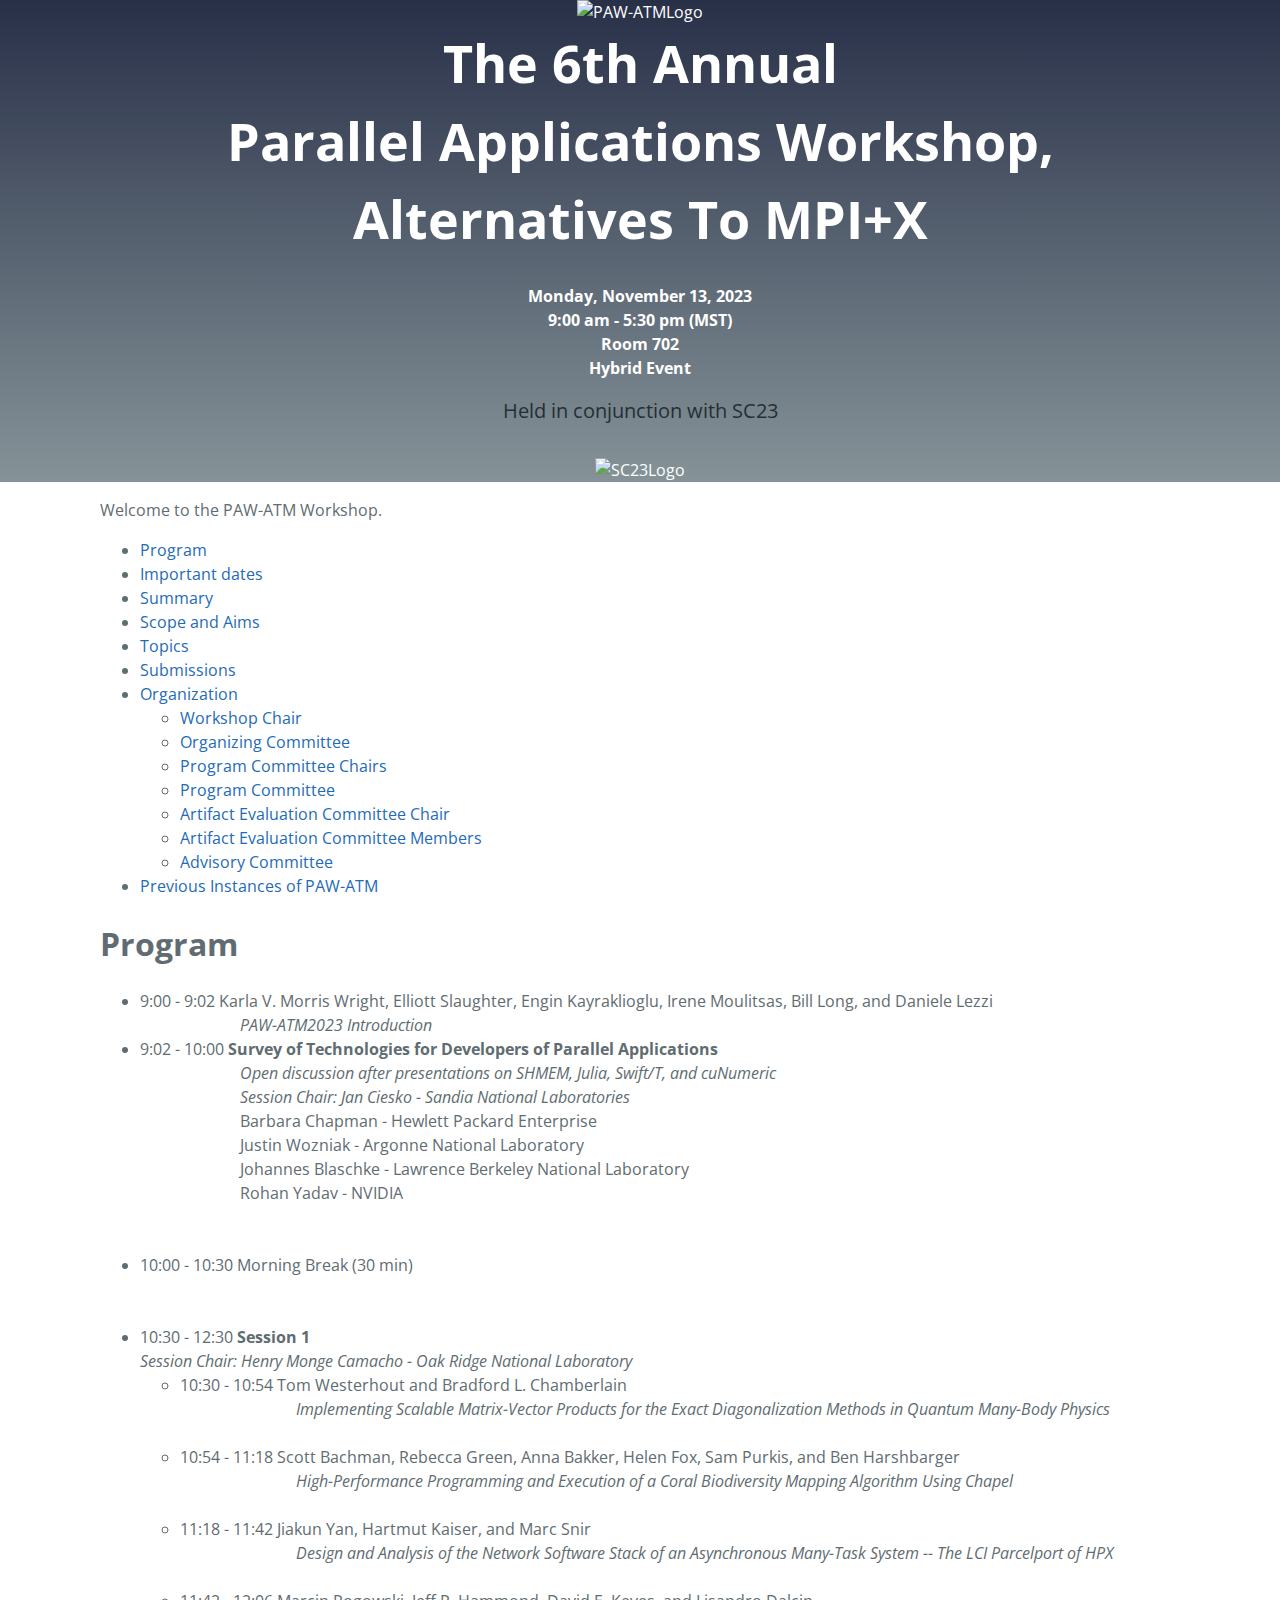
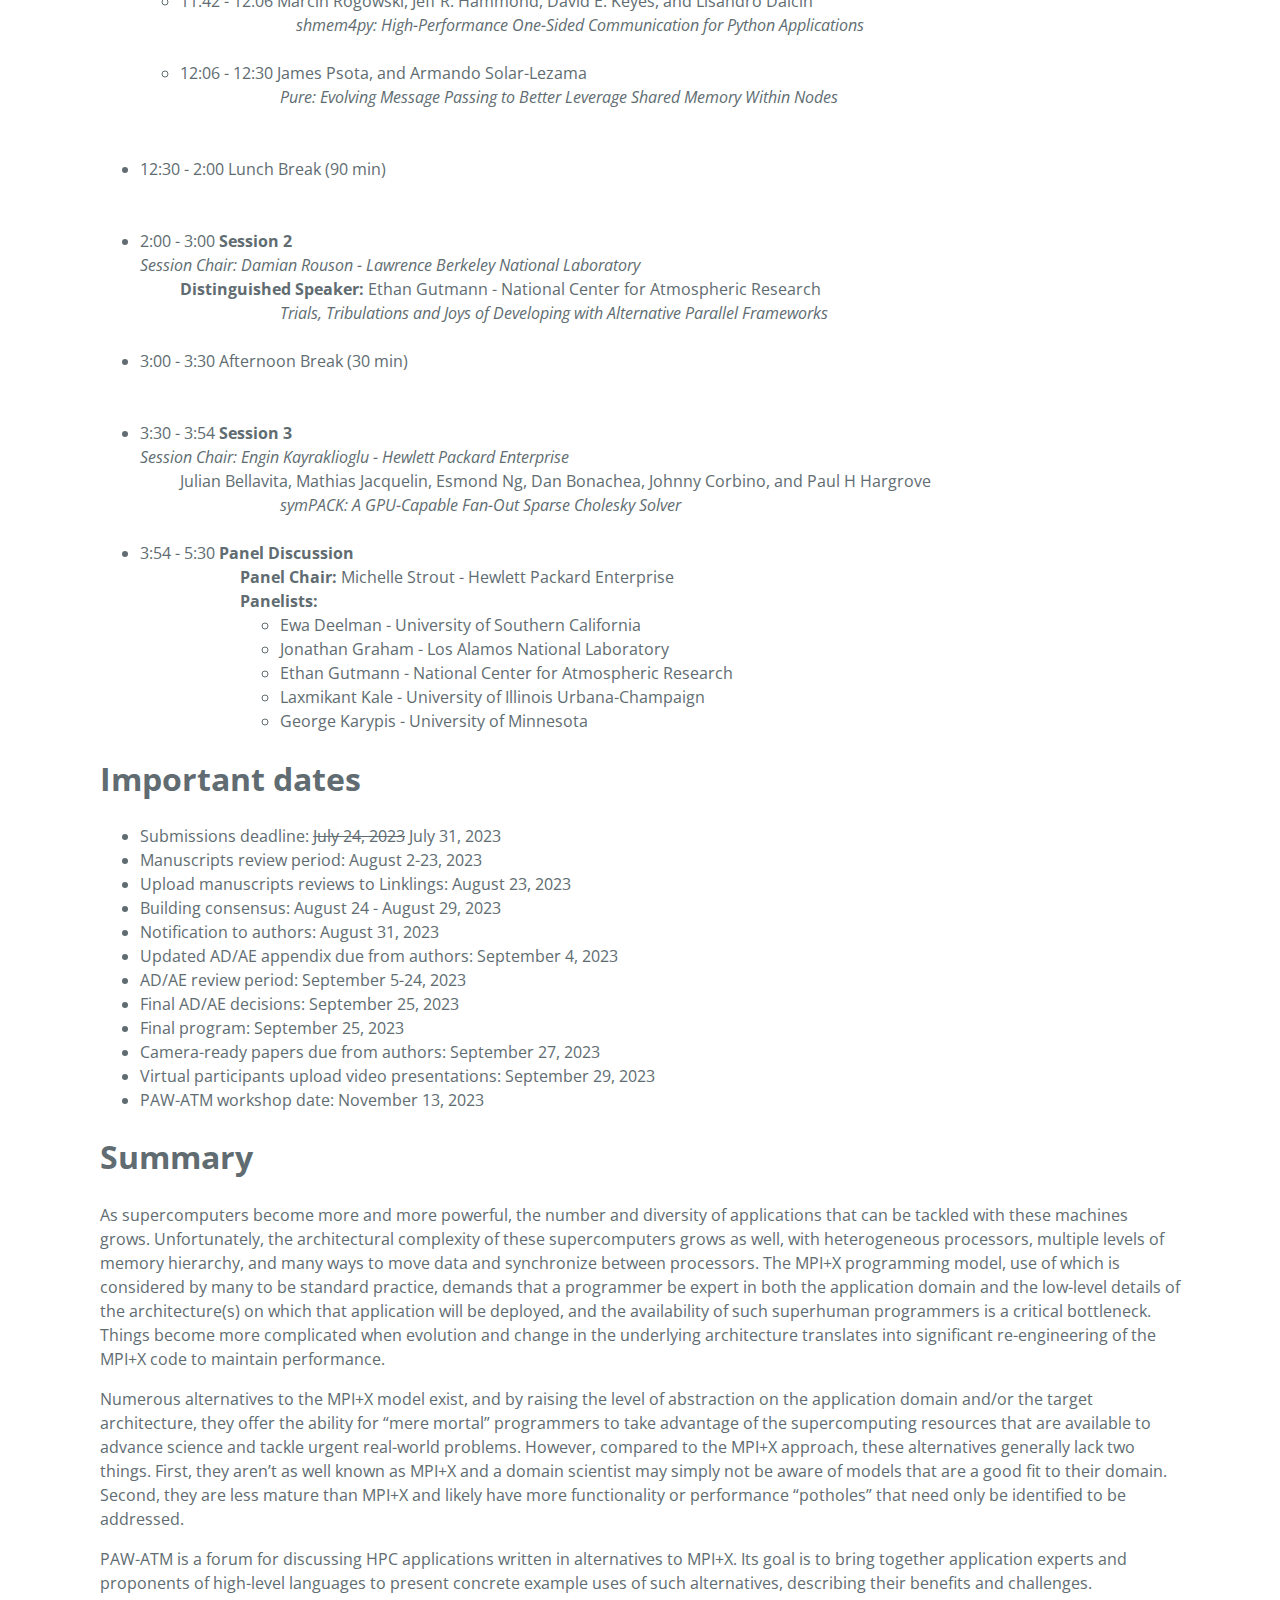
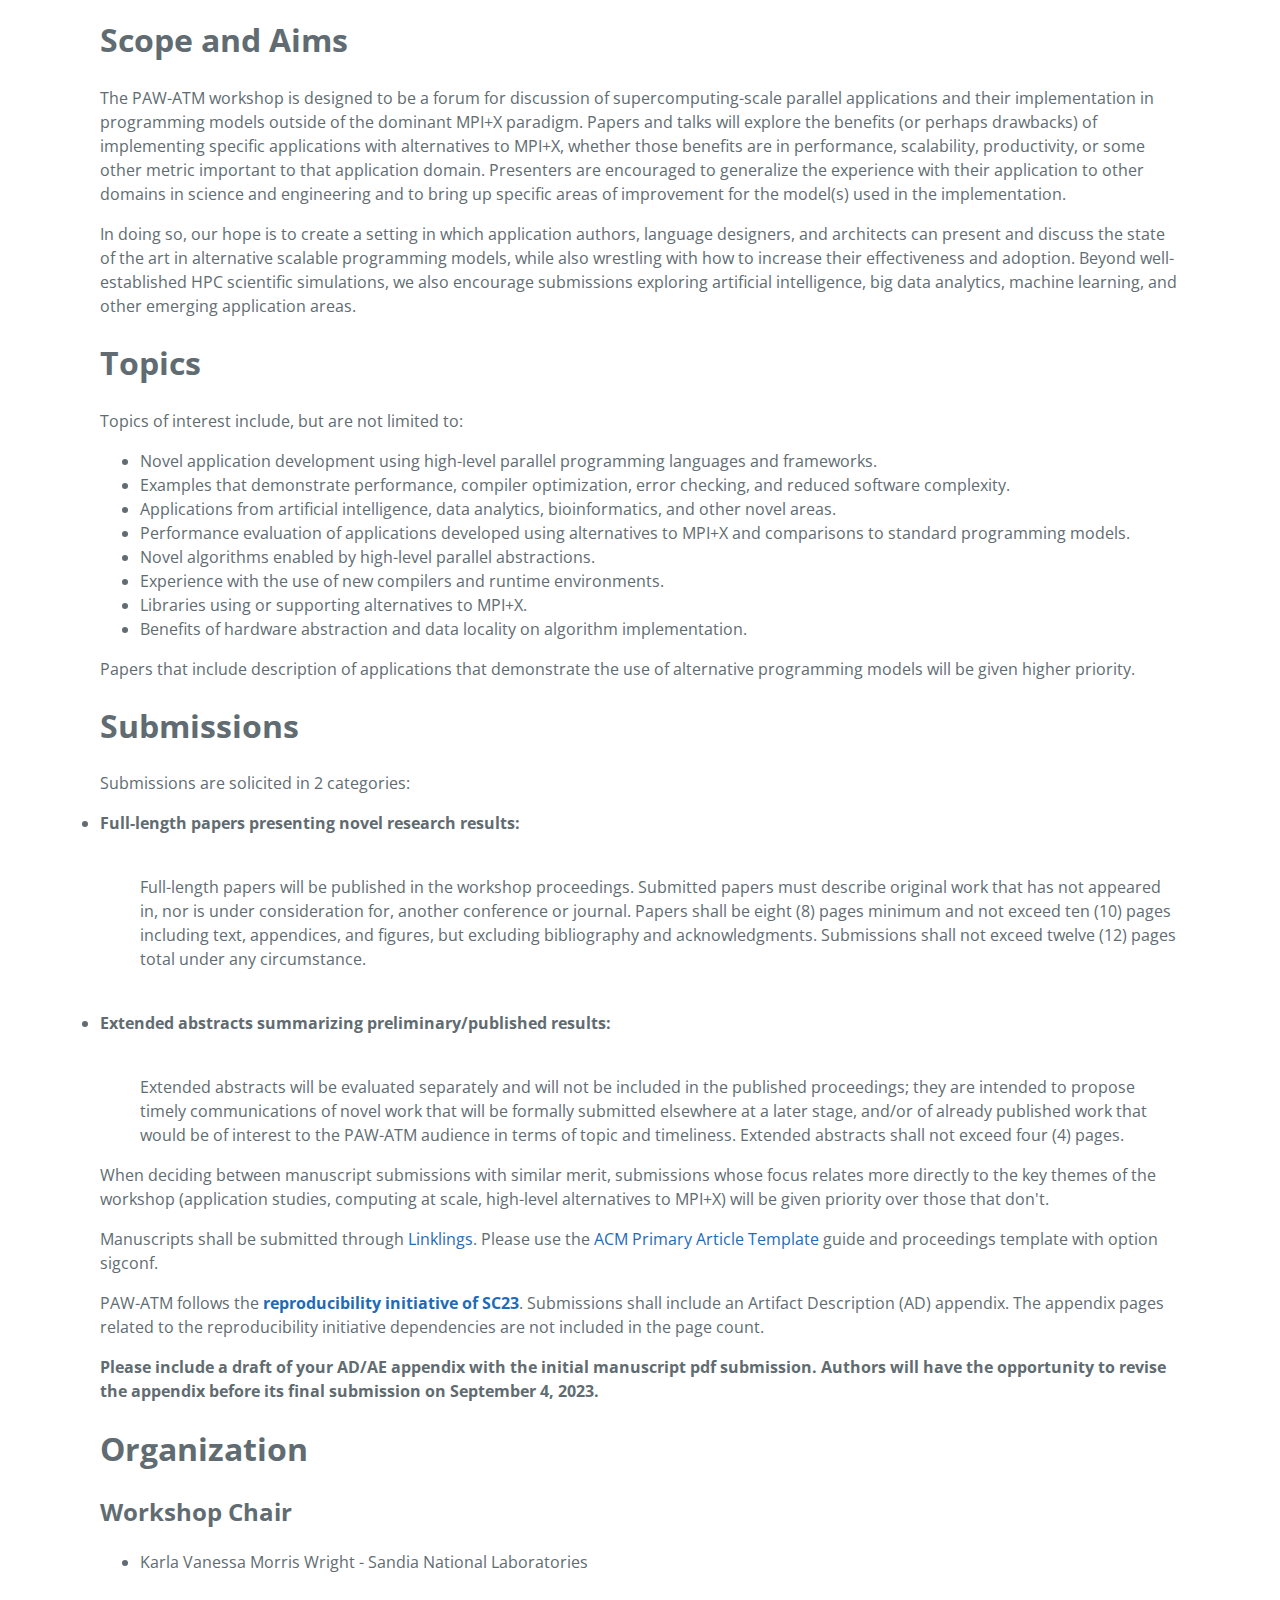
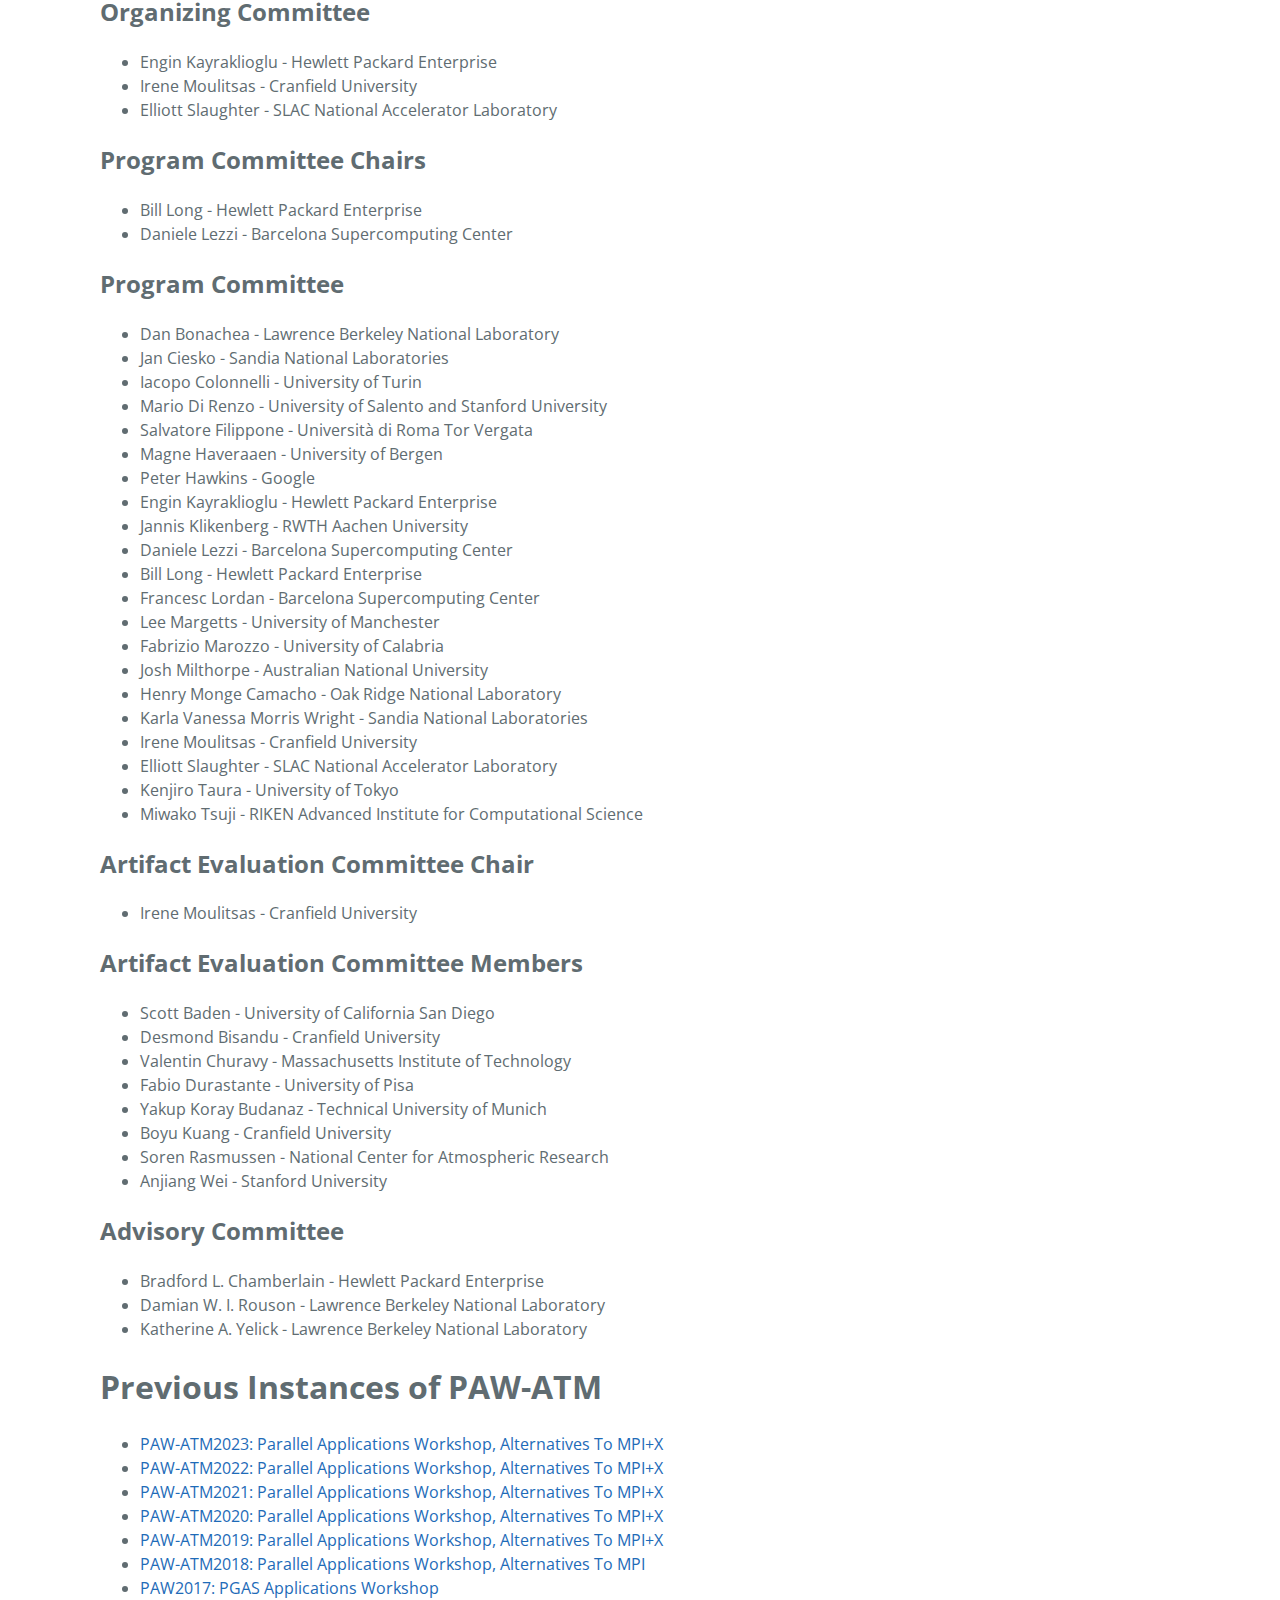
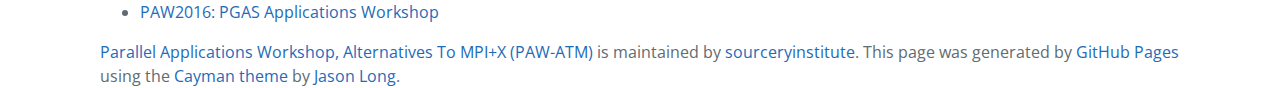
==== index.html @ e8f5f9e2 "Adding title for keynote" ====
<!DOCTYPE html>
<html lang="en-us">
  <head>
    <meta charset="UTF-8">
    <title>The 6th Annual Parallel Applications Workshop, Alternatives To MPI+X (PAW-ATM) by sourceryinstitute</title>
    <meta name="viewport" content="width=device-width, initial-scale=1">
    <link rel="stylesheet" type="text/css" href="stylesheets/normalize.css" media="screen">
    <link href='https://fonts.googleapis.com/css?family=Open+Sans:400,700' rel='stylesheet' type='text/css'>
    <link rel="stylesheet" type="text/css" href="stylesheets/stylesheet.css" media="screen">
    <link rel="stylesheet" type="text/css" href="stylesheets/github-light.css" media="screen">
  </head>
  <body>
    <section class="page-header">
      <img src="PAW-ATM23-Logo.png" alt="PAW-ATMLogo" style="width:420px;height:420px;" >
      <!-- <h1 class="project-name" style="color:white;">Parallel Applications Workshop, Alternatives To MPI+X</h1> -->
      <h1 class="project-name" style="color:white;">The 6th Annual <br> Parallel Applications Workshop, <br> Alternatives To MPI+X</h1>
      <!-- <b>  Virtual Workshop Date TBD </b> -->
      <!-- <b>  Virtual Workshop </b> -->
      <br> <b>  Monday, November 13, 2023 </b>  
      <br> <b> 9:00 am - 5:30 pm (MST) </b>
      <br> <b> Room 702 </b> 
      <br> <b> Hybrid Event </b> 
      <!-- <br> <b>Virtual Event </b>  -->
      <h2 class="project-tagline" style="color:#01090e">Held in conjunction with <a href=https://sc23.supercomputing.org style="color:#01090e"; text-decoration: none;">SC23</a>
</h2>
       <!-- <br> The International Conference for High Performance Computing, Networking, Storage and Analysis</h2> -->
      <img src="SC23-Logo.png" alt="SC23Logo" style="width:120px;height:70px;" >
      <!-- <h2 class="project-tagline" style="color:#16222a"; text-decoration: none;">In cooperation with: </h2> -->
      <!-- <img src="IEEE_CS_Logo.gif" alt="IEEE_Logo" style="width:100px;height:60px;"> -->


<!--
      <a href="https://github.com/sourceryinstitute/PAW" class="btn">View on GitHub</a>
      <a href="https://github.com/sourceryinstitute/PAW/zipball/master" class="btn">Download .zip</a>
      <a href="https://github.com/sourceryinstitute/PAW/tarball/master" class="btn">Download .tar.gz</a>
-->
    </section>

    <section class="main-content" style="margin-left:100px;margin-right:100px">
      <p>Welcome to the PAW-ATM Workshop.</p>

<ul>
<!-- <li><a href="https://conferences.computer.org/scwpub/#!/toc/19" target="_top">Proceedings</a></li> -->
<li><a href="#Program">Program</a></li>
<li><a href="#important-dates">Important dates</a></li>
<li><a href="#summary">Summary</a></li>
<li><a href="#scope-and-aims">Scope and Aims</a></li>
<li><a href="#topics">Topics</a></li>
<li><a href="#Submissions">Submissions</a></li>
<li>
<a href="#organization">Organization</a>
<ul>
<li><a href="#workshop-chair">Workshop Chair</a></li>
<li><a href="#organizing-committee">Organizing Committee</a></li>
<li><a href="#program-committee-chair">Program Committee Chairs</a></li>
<li><a href="#program-committee">Program Committee</a></li>
<li><a href="#artifact-committee-chair">Artifact Evaluation Committee Chair</a></li>
<li><a href="#artifact-committee">Artifact Evaluation Committee Members</a></li>
<li><a href="#advisory-committee-chair">Advisory Committee</a></li>
</ul>
</li>

<li><a href="#previous-instances">Previous Instances of PAW-ATM</a></li>
</ul>


<h1>
  <a id="Program" class="anchor" href="#Program" aria-hidden="true"><span aria-hidden="true" class="octicon octicon-link"></span></a>Program</h1>
  
  <ul>
  <li>9:00 - 9:02 Karla V. Morris Wright, Elliott Slaughter, Engin Kayraklioglu, Irene Moulitsas, Bill Long, and Daniele Lezzi 
  <br>&emsp;&emsp;&emsp;&emsp;&emsp;&emsp;
  <i>PAW-ATM2023 Introduction</i></li>
  <!-- &emsp;&emsp;&emsp;&emsp;&emsp;&emsp;<a href="https://github.com/sourceryinstitute/PAW/raw/gh-pages/PAW-ATM23/presentations/PAW-ATM2023-Intro.pdf" download> (Presentation) </a>  -->

  <li>9:02 - 10:00 <b>Survey of Technologies for Developers of Parallel Applications</b></b>
    <br>&emsp;&emsp;&emsp;&emsp;&emsp;&emsp;
    <i>Open discussion after presentations on SHMEM, Julia, Swift/T, and cuNumeric</i>
    <br>&emsp;&emsp;&emsp;&emsp;&emsp;&emsp;
    <i>Session Chair: Jan Ciesko - Sandia National Laboratories</i>
    <br>&emsp;&emsp;&emsp;&emsp;&emsp;&emsp;
    Barbara Chapman - Hewlett Packard Enterprise 
    <!-- <a href="https://github.com/sourceryinstitute/PAW/raw/gh-pages/PAW-ATM23/presentations/PAW-ATM2023_Chapman.pdf" download> (Presentation) </a>  -->
    <br>&emsp;&emsp;&emsp;&emsp;&emsp;&emsp;
    Justin Wozniak - Argonne National Laboratory
    <!-- <a href="https://github.com/sourceryinstitute/PAW/raw/gh-pages/PAW-ATM23/presentations/PAW-ATM2023_Wozniak.pdf" download> (Presentation) </a>  -->
    <br>&emsp;&emsp;&emsp;&emsp;&emsp;&emsp;
    Johannes Blaschke - Lawrence Berkeley National Laboratory
    <!-- <a href="https://github.com/sourceryinstitute/PAW/raw/gh-pages/PAW-ATM23/presentations/PAW-ATM2023_Blaschke.pdf" download> (Presentation) </a>  -->
    <br>&emsp;&emsp;&emsp;&emsp;&emsp;&emsp;
	  Rohan Yadav - NVIDIA
    <!-- <a href="https://github.com/sourceryinstitute/PAW/raw/gh-pages/PAW-ATM23/presentations/PAW-ATM2023_Lee.pdf" download> (Presentation) </a>  -->
  <br>&emsp;&emsp;&emsp;&emsp;&emsp;&emsp;&emsp;
  <br>&emsp;&emsp;&emsp;&emsp;&emsp;&emsp;&emsp;

  <br>
  <li> 10:00 - 10:30 Morning Break (30 min) </li>
  <br>&emsp;&emsp;&emsp;&emsp;&emsp;&emsp;&emsp;

  <li>10:30 - 12:30 <b>Session 1 </b>  </li>
  <i>Session Chair: Henry Monge Camacho - Oak Ridge National Laboratory</i>
  <ul>
  <li>10:30 - 10:54 Tom Westerhout and Bradford L. Chamberlain 
    <br>&emsp;&emsp;&emsp;&emsp;&emsp;&emsp;&emsp;
    <i>Implementing Scalable Matrix-Vector Products for the Exact Diagonalization Methods in Quantum Many-Body Physics</i></li> 
    &emsp;&emsp;&emsp;&emsp;&emsp;&emsp;&emsp;
    <!-- <a href="https://github.com/sourceryinstitute/PAW/raw/gh-pages/PAW-ATM23/presentations/PAW-ATM2023_Westerhout.pdf" download>(Presentation) </a> -->
    <!-- <br>&emsp;&emsp;&emsp;&emsp;&emsp;&emsp;&emsp; -->
  <li>10:54 - 11:18 Scott Bachman, Rebecca Green, Anna Bakker, Helen Fox, Sam Purkis, and Ben Harshbarger
    <br>&emsp;&emsp;&emsp;&emsp;&emsp;&emsp;&emsp;
    <i>High-Performance Programming and Execution of a Coral Biodiversity Mapping Algorithm Using Chapel</i></li> 
    &emsp;&emsp;&emsp;&emsp;&emsp;&emsp;&emsp;
    <!-- <a href="https://github.com/sourceryinstitute/PAW/raw/gh-pages/PAW-ATM23/presentations/PAW-ATM2023_Bachman.pdf" download>(Presentation) </a> -->
    <!-- <br>&emsp;&emsp;&emsp;&emsp;&emsp;&emsp;&emsp; -->
  <li>11:18 - 11:42 Jiakun Yan, Hartmut Kaiser, and Marc Snir
    <br>&emsp;&emsp;&emsp;&emsp;&emsp;&emsp;&emsp;
    <i>Design and Analysis of the Network Software Stack of an Asynchronous Many-Task System -- The LCI Parcelport of HPX</i></li> 
    &emsp;&emsp;&emsp;&emsp;&emsp;&emsp;&emsp;
    <!-- <a href="https://github.com/sourceryinstitute/PAW/raw/gh-pages/PAW-ATM23/presentations/PAW-ATM2023_Yan.pdf" download>(Presentation) </a> -->
    <!-- <br>&emsp;&emsp;&emsp;&emsp;&emsp;&emsp;&emsp; -->
  <li>11:42 - 12:06 Marcin Rogowski, Jeff R. Hammond, David E. Keyes, and Lisandro Dalcin
    <br>&emsp;&emsp;&emsp;&emsp;&emsp;&emsp;&emsp;
    <i>shmem4py: High-Performance One-Sided Communication for Python Applications</i></li> 
    &emsp;&emsp;&emsp;&emsp;&emsp;&emsp;&emsp;
    <!-- <a href="https://github.com/sourceryinstitute/PAW/raw/gh-pages/PAW-ATM23/presentations/PAW-ATM2023_Rogowski.pdf" download>(Presentation) </a> -->
    <!-- <br>&emsp;&emsp;&emsp;&emsp;&emsp;&emsp;&emsp;   -->
  <li>12:06 - 12:30 James Psota, and Armando Solar-Lezama
    <br>&emsp;&emsp;&emsp;&emsp;&emsp;&emsp;
    <i>Pure: Evolving Message Passing to Better Leverage Shared Memory Within Nodes</i></li> 
    &emsp;&emsp;&emsp;&emsp;&emsp;&emsp;
    <!-- <a href="https://github.com/sourceryinstitute/PAW/raw/gh-pages/PAW-ATM23/presentations/PAW-ATM2023_Psota.pdf" download> (Presentation, </a> -->
    <!-- <a href="https://github.com/sourceryinstitute/PAW/raw/gh-pages/PAW-ATM23/extendedAbstracts/PAW-ATM2023_abstract.pdf" download> Extended Abstract) </a> -->
    <!-- <br>&emsp;&emsp;&emsp;&emsp;&emsp;&emsp;&emsp; -->
  </ul>

  <br>
  <li> 12:30 - 2:00 Lunch Break (90 min) </li>
  <br>&emsp;&emsp;&emsp;&emsp;&emsp;&emsp;&emsp;
  
  <li>2:00 - 3:00 <b>Session 2 </b> </li>
  <i>Session Chair: Damian Rouson - Lawrence Berkeley National Laboratory</i>
  <ul>
  <b>Distinguished Speaker:</b> Ethan Gutmann - National Center for Atmospheric Research
    <br>&emsp;&emsp;&emsp;&emsp;&emsp;&emsp;
    <i>Trials, Tribulations and Joys of Developing with Alternative Parallel Frameworks</i></li>
    <br>
    <!-- &emsp;&emsp;&emsp;&emsp;&emsp;&emsp; -->
    <!-- <a href="https://github.com/sourceryinstitute/PAW/raw/gh-pages/PAW-ATM23/presentations/GutmannAbstract.pdf" download> (Abstract)  </a>  -->
    <!-- <a href="https://github.com/sourceryinstitute/PAW/raw/gh-pages/PAW-ATM23/presentations/PAW-ATM2023_keynote.pdf" download> Presentation) </a>  -->
    <!-- <br>&emsp;&emsp;&emsp;&emsp;&emsp;&emsp;&emsp; -->
  </ul>


  <br>
  <li> 3:00 - 3:30 Afternoon Break (30 min) </li>
  <br>&emsp;&emsp;&emsp;&emsp;&emsp;&emsp;&emsp;
  
  <li>3:30 - 3:54 <b>Session 3 </b>  </li>
  <i>Session Chair: Engin Kayraklioglu - Hewlett Packard Enterprise</i>
  <ul>Julian Bellavita, Mathias Jacquelin, Esmond Ng, Dan Bonachea, Johnny Corbino, and Paul H Hargrove
    <br>&emsp;&emsp;&emsp;&emsp;&emsp;&emsp;
    <i>symPACK: A GPU-Capable Fan-Out Sparse Cholesky Solver</i></li> 
    &emsp;&emsp;&emsp;&emsp;&emsp;&emsp;
    <!-- <a href="https://github.com/sourceryinstitute/PAW/raw/gh-pages/PAW-ATM23/presentations/PAW-ATM2023_Bellavita.pdf" download> (Presentation) </a> -->
    <br>&emsp;&emsp;&emsp;&emsp;&emsp;&emsp;&emsp;
  </ul>

  <li> 3:54 - 5:30 <b>Panel Discussion </b> </li>
  &emsp;&emsp;&emsp;&emsp;&emsp;&emsp;
  <b>Panel Chair:</b> Michelle Strout - Hewlett Packard Enterprise
  <!-- <br>&emsp;&emsp;&emsp;&emsp;&emsp;&emsp; -->
  <!-- <a href="https://github.com/sourceryinstitute/PAW/raw/gh-pages/PAW-ATM22/presentations/PAW-ATM2023_Panel.pdf" download>(Panel Slides) </a>  -->
  <br>&emsp;&emsp;&emsp;&emsp;&emsp;&emsp;
  <b>Panelists:</b>
  &emsp;&emsp;&emsp;&emsp;&emsp;&emsp;
          <ul>
              <li style="margin-left: 100px;"> Ewa Deelman - University of Southern California 
              </li> 
              <li style="margin-left: 100px;"> Jonathan Graham - Los Alamos National Laboratory
              </li>
              <li style="margin-left: 100px;"> Ethan Gutmann - National Center for Atmospheric Research
              </li>
              <li style="margin-left: 100px;"> Laxmikant Kale - University of Illinois Urbana-Champaign
              </li>    
              <li style="margin-left: 100px;"> George Karypis - University of Minnesota
              </li>
          </ul>
  </ul>
  
</h1>

<h1>
<a id="important-dates" class="anchor" href="#important-dates" aria-hidden="true"><span aria-hidden="true" class="octicon octicon-link"></span></a>Important dates</h1>

<ul>
<li>Submissions deadline: <strike>July 24, 2023</strike> July 31, 2023</li>
<li>Manuscripts review period: August 2-23, 2023</li>
<li>Upload manuscripts reviews to Linklings: August 23, 2023</li>
<li>Building consensus: August 24 - August 29, 2023</li>
<li>Notification to authors: August 31, 2023</li>
<li>Updated AD/AE appendix due from authors: September 4, 2023</li>
<li>AD/AE review period: September 5-24, 2023</li>
<li>Final AD/AE decisions: September 25, 2023</li>
<li>Final program: September 25, 2023</li>
<li>Camera-ready papers due from authors: September 27, 2023</li>
<li>Virtual participants upload video presentations: September 29, 2023</li>
<li>PAW-ATM workshop date: November 13, 2023</li>
</ul>

<h1>
<a id="summary" class="anchor" href="#summary" aria-hidden="true"><span aria-hidden="true" class="octicon octicon-link"></span></a>Summary</h1>

<p>As supercomputers become more and more powerful, the number and diversity of 
  applications that can be tackled with these machines grows. Unfortunately, the 
  architectural complexity of these supercomputers grows as well, with heterogeneous 
  processors, multiple levels of memory hierarchy, and many ways to move data and 
  synchronize between processors. The MPI+X programming model, use of which is 
  considered by many to be standard practice, demands that a programmer be expert 
  in both the application domain and the low-level details of the architecture(s) 
  on which that application will be deployed, and the availability of such superhuman 
  programmers is a critical bottleneck. Things become more complicated when evolution 
  and change in the underlying architecture translates into significant re-engineering 
  of the MPI+X code to maintain performance.</p> 
   
<p>Numerous alternatives to the MPI+X model exist, and by raising the level of 
  abstraction on the application domain and/or the target architecture, they offer 
  the ability for “mere mortal” programmers to take advantage of the supercomputing 
  resources that are available to advance science and tackle urgent real-world problems. 
  However, compared to the MPI+X approach, these alternatives generally lack two things. 
  First, they aren’t as well known as MPI+X and a domain scientist may simply not be 
  aware of models that are a good fit to their domain. Second, they are less mature 
  than MPI+X and likely have more functionality or performance “potholes” that need 
  only be identified to be addressed.</p>
  
<p>PAW-ATM is a forum for discussing HPC applications written in alternatives to
  MPI+X.  Its goal is to bring together application experts and proponents of
  high-level languages to present concrete example uses of such alternatives,
  describing their benefits and challenges.</p>
 

<h1>
<a id="scope-and-aims" class="anchor" href="#scope-and-aims" aria-hidden="true"><span aria-hidden="true" class="octicon octicon-link"></span></a>Scope and Aims</h1>

<p>The PAW-ATM workshop is designed to be a forum for discussion of 
  supercomputing-scale parallel applications and their implementation in programming 
  models outside of the dominant MPI+X paradigm. Papers and talks will explore the 
  benefits (or perhaps drawbacks) of implementing specific applications with 
  alternatives to MPI+X, whether those benefits are in performance, scalability, 
  productivity, or some other metric important to that application domain. 
  Presenters are encouraged to generalize the experience with their application 
  to other domains in science and engineering and to bring up specific areas of 
  improvement for the model(s) used in the implementation.</p>

<p>In doing so, our hope is to create a setting in which application authors, language 
  designers, and architects can present and discuss the state of the art in alternative 
  scalable programming models, while also wrestling with how to increase their 
  effectiveness and adoption. Beyond well-established HPC scientific simulations, we also
  encourage submissions exploring artificial intelligence, big data analytics,
  machine learning, and other emerging application areas.</p>


<h1>
<a id="topics" class="anchor" href="#topics" aria-hidden="true"><span aria-hidden="true" class="octicon octicon-link"></span></a>Topics</h1>

<p>Topics of interest include, but are not limited to:</p>

<ul>
<li>Novel application development using high-level parallel programming languages
  and frameworks.  </li>

<li>Examples that demonstrate performance, compiler optimization, error checking,
  and reduced software complexity.  </li>
   
<li>Applications from artificial intelligence, data analytics, bioinformatics, and
  other novel areas.  </li>
   
<li>Performance evaluation of applications developed using alternatives to MPI+X
  and comparisons to standard programming models.  </li>

<li>Novel algorithms enabled by high-level parallel abstractions.  </li>

<li>Experience with the use of new compilers and runtime environments.  </li>

<li>Libraries using or supporting alternatives to MPI+X.  </li>

<li>Benefits of hardware abstraction and data locality on algorithm
  implementation.    </li>
</ul>
<p>Papers that include description of applications that demonstrate the use of
alternative programming models will be given higher priority.</p>

<h1>
<a id="Submissions" class="anchor" href="#Submissions" aria-hidden="true"><span aria-hidden="true" class="octicon octicon-link"></span></a>Submissions</h1>
<p> Submissions are solicited in 2 categories: </p>
<li> <b>Full-length papers presenting novel research results:</b></li>
<ul>
    <br> Full-length papers will be published in the workshop proceedings.
    Submitted papers must describe original work that has not appeared in, nor is
    under consideration for, another conference or journal. Papers shall be eight
    (8) pages minimum and not exceed ten (10) pages including text, appendices, and
    figures, but excluding bibliography and acknowledgments. Submissions shall 
    not exceed twelve (12) pages total under any circumstance.</br>
  </ul>

  <br>
<li> <b>Extended abstracts summarizing preliminary/published results:</b> </li>
  <ul>
     <br> Extended abstracts will be evaluated separately and will not be included in
     the published proceedings; they are intended to propose timely communications
     of novel work that will be formally submitted elsewhere at a later stage,
     and/or of already published work that would be of interest to the PAW-ATM
     audience in terms of topic and timeliness.  Extended abstracts shall not
     exceed four (4) pages.</br>
  </ul>

<p>When deciding between manuscript submissions with similar merit, submissions whose focus
  relates more directly to the key themes of the workshop (application studies,
  computing at scale, high-level alternatives to MPI+X) will be given priority
  over those that don't.  
</p>

Manuscripts shall be submitted through 
<a href="https://submissions.supercomputing.org" target="_top">Linklings</a>. 
Please use the 
<a href="https://www.acm.org/publications/authors/submissions" target="_top">ACM Primary Article Template</a>
 guide and proceedings template with option sigconf. 


<p>PAW-ATM follows the <a href="https://sc23.supercomputing.org/submit/reproducibility-initiative/" target="_top">
  <b>reproducibility initiative of SC23</b></a>. Submissions shall include an
  Artifact Description (AD) appendix. The appendix pages 
  related to the reproducibility initiative dependencies are not included in the 
  page count.</p>
  <p><b>Please include a draft of your AD/AE appendix with the initial manuscript pdf submission. Authors will have the opportunity to revise the appendix before its final submission on September 4, 2023.</b>
</p>
<!-- <a href="https://submissions.supercomputing.org/?page=SampleForm&id=PaperArtifactDescriptionArticleEvaluationADAEAppendix&site=sc22 target=" target="_top"><b> AD/AE</b></a> sample form is available.</p> -->


<h1>
<a id="organization" class="anchor" href="#organization" aria-hidden="true"><span aria-hidden="true" class="octicon octicon-link"></span></a>Organization</h1>

<h2>
<a id="workshop-chair" class="anchor" href="#workshop-chair" aria-hidden="true"><span aria-hidden="true" class="octicon octicon-link"></span></a>Workshop Chair</h2>
<ul>
  <li>Karla Vanessa Morris Wright - Sandia National Laboratories</li>
</ul>
<h2>
<a id="organizing-committee" class="anchor" href="#organizing-committee" aria-hidden="true"><span aria-hidden="true" class="octicon octicon-link"></span></a>Organizing Committee</h2>

<ul>
<li>Engin Kayraklioglu - Hewlett Packard Enterprise</li>
<li>Irene Moulitsas - Cranfield University</li>
<li>Elliott Slaughter - SLAC National Accelerator Laboratory</li>

</ul>

<h2>
<a id="program-committee-chair" class="anchor" href="#program-committee-chair" aria-hidden="true"><span aria-hidden="true" class="octicon octicon-link"></span></a>Program Committee Chairs</h2>

<ul>
<li>Bill Long - Hewlett Packard Enterprise</li>
<li>Daniele Lezzi - Barcelona Supercomputing Center</li>
</ul>

<h2>
<a id="program-committee" class="anchor" href="#program-committee" aria-hidden="true"><span aria-hidden="true" class="octicon octicon-link"></span></a>Program Committee</h2>

<ul>
  <li>Dan Bonachea - Lawrence Berkeley National Laboratory</li>
  <li>Jan Ciesko - Sandia National Laboratories </li>
  <li>Iacopo Colonnelli - University of Turin</li>
  <li>Mario Di Renzo - University of Salento and Stanford University</li>
  <li>Salvatore Filippone - Università di Roma Tor Vergata</li>
  <li>Magne Haveraaen  - University of Bergen</li>
  <li>Peter Hawkins - Google</li>
  <li>Engin Kayraklioglu - Hewlett Packard Enterprise</li>
  <li>Jannis Klikenberg - RWTH Aachen University</li>
  <li>Daniele Lezzi - Barcelona Supercomputing Center</li>
  <li>Bill Long - Hewlett Packard Enterprise </li>
  <li>Francesc Lordan - Barcelona Supercomputing Center</li>
  <li>Lee Margetts - University of Manchester</li>
  <li>Fabrizio Marozzo - University of Calabria</li>
  <li>Josh Milthorpe - Australian National University</li>
  <li>Henry Monge Camacho - Oak Ridge National Laboratory</li>
  <li>Karla Vanessa Morris Wright - Sandia National Laboratories </li>
  <li>Irene Moulitsas - Cranfield University</li>
  <li>Elliott Slaughter - SLAC National Accelerator Laboratory</li>
  <li>Kenjiro Taura - University of Tokyo</li>
  <li>Miwako Tsuji - RIKEN Advanced Institute for Computational Science</li>
</ul>


<h2>
  <a id="artifact-committee-chair" class="anchor" href="#artifact-committee-chair" aria-hidden="true"><span aria-hidden="true" class="octicon octicon-link"></span></a>Artifact Evaluation Committee Chair</h2>
  
  <ul>
    <li>Irene Moulitsas - Cranfield University</li>
  </ul>
  
  <h2>
  <a id="artifact-committee" class="anchor" href="#artifact-committee" aria-hidden="true"><span aria-hidden="true" class="octicon octicon-link"></span></a>Artifact Evaluation Committee Members</h2>
  
  <ul>
    <li>Scott Baden - University of California San Diego</li>
    <li>Desmond Bisandu - Cranfield University</li>
    <li>Valentin Churavy - Massachusetts Institute of Technology</li>
    <li>Fabio Durastante - University of Pisa</li>
    <li>Yakup Koray Budanaz - Technical University of Munich</li>
    <li>Boyu Kuang - Cranfield University</li>
    <li>Soren Rasmussen - National Center for Atmospheric Research</li>
    <li>Anjiang Wei - Stanford University</li>
</ul>

<h2>
<a id="advisory-committee" class="anchor" href="#advisory-committee" aria-hidden="true"><span aria-hidden="true" class="octicon octicon-link"></span></a>Advisory Committee</h2>

<ul>
<li>Bradford L. Chamberlain - Hewlett Packard Enterprise</li>
<li>Damian W. I. Rouson - Lawrence Berkeley National Laboratory</li>
<li>Katherine A. Yelick - Lawrence Berkeley National Laboratory </li>
</ul>

<h1>
<a id="previous-instances" class="anchor" href="#Previous Instances" aria-hidden="true"><span aria-hidden="true" class="octicon octicon-link"></span></a>Previous Instances of PAW-ATM</h1>
<ul>
  <li><a href="https://go.lbl.gov/paw-atm23">PAW-ATM2023: Parallel Applications Workshop, Alternatives To MPI+X</a></li>
  <li><a href="https://go.lbl.gov/paw-atm22">PAW-ATM2022: Parallel Applications Workshop, Alternatives To MPI+X</a></li>
  <li><a href="https://go.lbl.gov/paw-atm21">PAW-ATM2021: Parallel Applications Workshop, Alternatives To MPI+X</a></li>
  <li><a href="https://go.lbl.gov/paw-atm20">PAW-ATM2020: Parallel Applications Workshop, Alternatives To MPI+X</a></li>
  <li><a href="https://go.lbl.gov/paw-atm19">PAW-ATM2019: Parallel Applications Workshop, Alternatives To MPI+X</a></li>
  <li><a href="https://go.lbl.gov/paw-atm18">PAW-ATM2018: Parallel Applications Workshop, Alternatives To MPI</a></li>
  <li><a href="https://go.lbl.gov/paw17">PAW2017: PGAS Applications Workshop</a></li>
  <li><a href="https://go.lbl.gov/paw16">PAW2016: PGAS Applications Workshop</a></li>
</ul> 

      <footer class="site-footer">
        <span class="site-footer-owner"><a href="https://github.com/sourceryinstitute/PAW">Parallel Applications Workshop, Alternatives To MPI+X (PAW-ATM)</a> is maintained by <a href="https://github.com/sourceryinstitute">sourceryinstitute</a>.</span>

        <span class="site-footer-credits">This page was generated by <a href="https://pages.github.com">GitHub Pages</a> using the <a href="https://github.com/jasonlong/cayman-theme">Cayman theme</a> by <a href="https://twitter.com/jasonlong">Jason Long</a>.</span>
      </footer>

    </section>

  
  </body>
</html>
---- stylesheets/stylesheet.css ----
* {
  box-sizing: border-box; }

body {
  padding: 0;
  margin: 0;
  font-family: "Open Sans", "Helvetica Neue", Helvetica, Arial, sans-serif;
  font-size: 16px;
  line-height: 1.5;
  color: #606c71; }

a {
  color: #1e6bb8;
  text-decoration: none; }
  a:hover {
    text-decoration: underline; }

.btn {
  display: inline-block;
  margin-bottom: 1rem;
  color: rgba(255, 255, 255, 0.7);
  background-color: rgba(255, 255, 255, 0.08);
  border-color: rgba(255, 255, 255, 0.2);
  border-style: solid;
  border-width: 1px;
  border-radius: 0.3rem;
  transition: color 0.2s, background-color 0.2s, border-color 0.2s; }
  .btn + .btn {
    margin-left: 1rem; }

.btn:hover {
  color: rgba(255, 255, 255, 0.8);
  text-decoration: none;
  background-color: rgba(255, 255, 255, 0.2);
  border-color: rgba(255, 255, 255, 0.3); }

@media screen and (min-width: 64em) {
  .btn {
    padding: 0.75rem 1rem; } }

@media screen and (min-width: 42em) and (max-width: 64em) {
  .btn {
    padding: 0.6rem 0.9rem;
    font-size: 0.9rem; } }

@media screen and (max-width: 42em) {
  .btn {
    display: block;
    width: 100%;
    padding: 0.75rem;
    font-size: 0.9rem; }
    .btn + .btn {
      margin-top: 1rem;
      margin-left: 0; } }

.page-header {
  color: #fff;
  text-align: center;

/*Titanium*/
background: #283048;  /* fallback for old browsers */
background: -webkit-linear-gradient(to top, #859398, #283048);  /* Chrome 10-25, Safari 5.1-6 */
background: linear-gradient(to top, #859398, #283048); /* W3C, IE 10+/ Edge, Firefox 16+, Chrome 26+, Opera 12+, Safari 7+ */

  /*background-color: #159957;
  /*background-image: linear-gradient(120deg, #155799, #159957); }*/
  
@media screen and (min-width: 64em) {
  .page-header {
    padding: 5rem 6rem; } }

@media screen and (min-width: 42em) and (max-width: 64em) {
  .page-header {
    padding: 3rem 4rem; } }

@media screen and (max-width: 42em) {
  .page-header {
    padding: 2rem 1rem; } }

.project-name {
  margin-top: 0;
  margin-bottom: 0.1rem; }

@media screen and (min-width: 64em) {
  .project-name {
    font-size: 3.25rem; } }

@media screen and (min-width: 42em) and (max-width: 64em) {
  .project-name {
    font-size: 2.25rem; } }

@media screen and (max-width: 42em) {
  .project-name {
    font-size: 1.75rem; 
    } }

.project-tagline {
  margin-bottom: 2rem;
  font-weight: normal;
  opacity: 0.7; }

@media screen and (min-width: 64em) {
  .project-tagline {
    font-size: 1.25rem; } }

@media screen and (min-width: 42em) and (max-width: 64em) {
  .project-tagline {
    font-size: 1.15rem; } }

@media screen and (max-width: 42em) {
  .project-tagline {
    font-size: 1rem; } }

.main-content :first-child {
  margin-top: 0; }
.main-content img {
  max-width: 100%; }
.main-content h1, .main-content h2, .main-content h3, .main-content h4, .main-content h5, .main-content h6 {
  margin-top: 2rem;
  margin-bottom: 1rem;
  font-weight: normal;
  color: #b20a2c; }
  /*color: #e0301e; }*/
  /*color: #159957; }*/
.main-content p {
  margin-bottom: 1em; }
.main-content code {
  padding: 2px 4px;
  font-family: Consolas, "Liberation Mono", Menlo, Courier, monospace;
  font-size: 0.9rem;
  color: #383e41;
  background-color: #f3f6fa;
  border-radius: 0.3rem; }
.main-content pre {
  padding: 0.8rem;
  margin-top: 0;
  margin-bottom: 1rem;
  font: 1rem Consolas, "Liberation Mono", Menlo, Courier, monospace;
  color: #567482;
  word-wrap: normal;
  background-color: #f3f6fa;
  border: solid 1px #dce6f0;
  border-radius: 0.3rem; }
  .main-content pre > code {
    padding: 0;
    margin: 0;
    font-size: 0.9rem;
    color: #567482;
    word-break: normal;
    white-space: pre;
    background: transparent;
    border: 0; }
.main-content .highlight {
  margin-bottom: 1rem; }
  .main-content .highlight pre {
    margin-bottom: 0;
    word-break: normal; }
.main-content .highlight pre, .main-content pre {
  padding: 0.8rem;
  overflow: auto;
  font-size: 0.9rem;
  line-height: 1.45;
  border-radius: 0.3rem; }
.main-content pre code, .main-content pre tt {
  display: inline;
  max-width: initial;
  padding: 0;
  margin: 0;
  overflow: initial;
  line-height: inherit;
  word-wrap: normal;
  background-color: transparent;
  border: 0; }
  .main-content pre code:before, .main-content pre code:after, .main-content pre tt:before, .main-content pre tt:after {
    content: normal; }
.main-content ul, .main-content ol {
  margin-top: 0; }
.main-content blockquote {
  padding: 0 1rem;
  margin-left: 0;
  color: #819198;
  border-left: 0.3rem solid #dce6f0; }
  .main-content blockquote > :first-child {
    margin-top: 0; }
  .main-content blockquote > :last-child {
    margin-bottom: 0; }
.main-content table {
  display: block;
  width: 100%;
  overflow: auto;
  word-break: normal;
  word-break: keep-all; }
  .main-content table th {
    font-weight: bold; }
  .main-content table th, .main-content table td {
    padding: 0.5rem 1rem;
    border: 1px solid #e9ebec; }
.main-content dl {
  padding: 0; }
  .main-content dl dt {
    padding: 0;
    margin-top: 1rem;
    font-size: 1rem;
    font-weight: bold; }
  .main-content dl dd {
    padding: 0;
    margin-bottom: 1rem; }
.main-content hr {
  height: 2px;
  padding: 0;
  margin: 1rem 0;
  background-color: #eff0f1;
  border: 0; }

@media screen and (min-width: 64em) {
  .main-content {
    max-width: 64rem;
    padding: 2rem 6rem;
    margin: 0 auto;
    font-size: 1.1rem; } }

@media screen and (min-width: 42em) and (max-width: 64em) {
  .main-content {
    padding: 2rem 4rem;
    font-size: 1.1rem; } }

@media screen and (max-width: 42em) {
  .main-content {
    padding: 2rem 1rem;
    font-size: 1rem; } }

.site-footer {
  padding-top: 2rem;
  margin-top: 2rem;
  border-top: solid 1px #eff0f1; }

.site-footer-owner {
  display: block;
  font-weight: bold; }

.site-footer-credits {
  color: #819198; }

@media screen and (min-width: 64em) {
  .site-footer {
    font-size: 1rem; } }

@media screen and (min-width: 42em) and (max-width: 64em) {
  .site-footer {
    font-size: 1rem; } }

@media screen and (max-width: 42em) {
  .site-footer {
    font-size: 0.9rem; } }
---- stylesheets/github-light.css ----
/*
   Copyright 2014 GitHub Inc.

   Licensed under the Apache License, Version 2.0 (the "License");
   you may not use this file except in compliance with the License.
   You may obtain a copy of the License at

       http://www.apache.org/licenses/LICENSE-2.0

   Unless required by applicable law or agreed to in writing, software
   distributed under the License is distributed on an "AS IS" BASIS,
   WITHOUT WARRANTIES OR CONDITIONS OF ANY KIND, either express or implied.
   See the License for the specific language governing permissions and
   limitations under the License.

*/

.pl-c /* comment */ {
  color: #969896;
}

.pl-c1      /* constant, markup.raw, meta.diff.header, meta.module-reference, meta.property-name, support, support.constant, support.variable, variable.other.constant */,
.pl-s .pl-v /* string variable */ {
  color: #0086b3;
}

.pl-e  /* entity */,
.pl-en /* entity.name */ {
  color: #795da3;
}

.pl-s .pl-s1 /* string source */,
.pl-smi      /* storage.modifier.import, storage.modifier.package, storage.type.java, variable.other, variable.parameter.function */ {
  color: #333;
}

.pl-ent /* entity.name.tag */ {
  color: #63a35c;
}

.pl-k /* keyword, storage, storage.type */ {
  color: #a71d5d;
}

.pl-pds              /* punctuation.definition.string, string.regexp.character-class */,
.pl-s                /* string */,
.pl-s .pl-pse .pl-s1 /* string punctuation.section.embedded source */,
.pl-sr               /* string.regexp */,
.pl-sr .pl-cce       /* string.regexp constant.character.escape */,
.pl-sr .pl-sra       /* string.regexp string.regexp.arbitrary-repitition */,
.pl-sr .pl-sre       /* string.regexp source.ruby.embedded */ {
  color: #183691;
}

.pl-v /* variable */ {
  color: #ed6a43;
}

.pl-id /* invalid.deprecated */ {
  color: #b52a1d;
}

.pl-ii /* invalid.illegal */ {
  background-color: #b52a1d;
  color: #f8f8f8;
}

.pl-sr .pl-cce /* string.regexp constant.character.escape */ {
  color: #63a35c;
  font-weight: bold;
}

.pl-ml /* markup.list */ {
  color: #693a17;
}

.pl-mh        /* markup.heading */,
.pl-mh .pl-en /* markup.heading entity.name */,
.pl-ms        /* meta.separator */ {
  color: #1d3e81;
  font-weight: bold;
}

.pl-mq /* markup.quote */ {
  color: #008080;
}

.pl-mi /* markup.italic */ {
  color: #333;
  font-style: italic;
}

.pl-mb /* markup.bold */ {
  color: #333;
  font-weight: bold;
}

.pl-md /* markup.deleted, meta.diff.header.from-file */ {
  background-color: #ffecec;
  color: #bd2c00;
}

.pl-mi1 /* markup.inserted, meta.diff.header.to-file */ {
  background-color: #eaffea;
  color: #55a532;
}

.pl-mdr /* meta.diff.range */ {
  color: #795da3;
  font-weight: bold;
}

.pl-mo /* meta.output */ {
  color: #1d3e81;
}
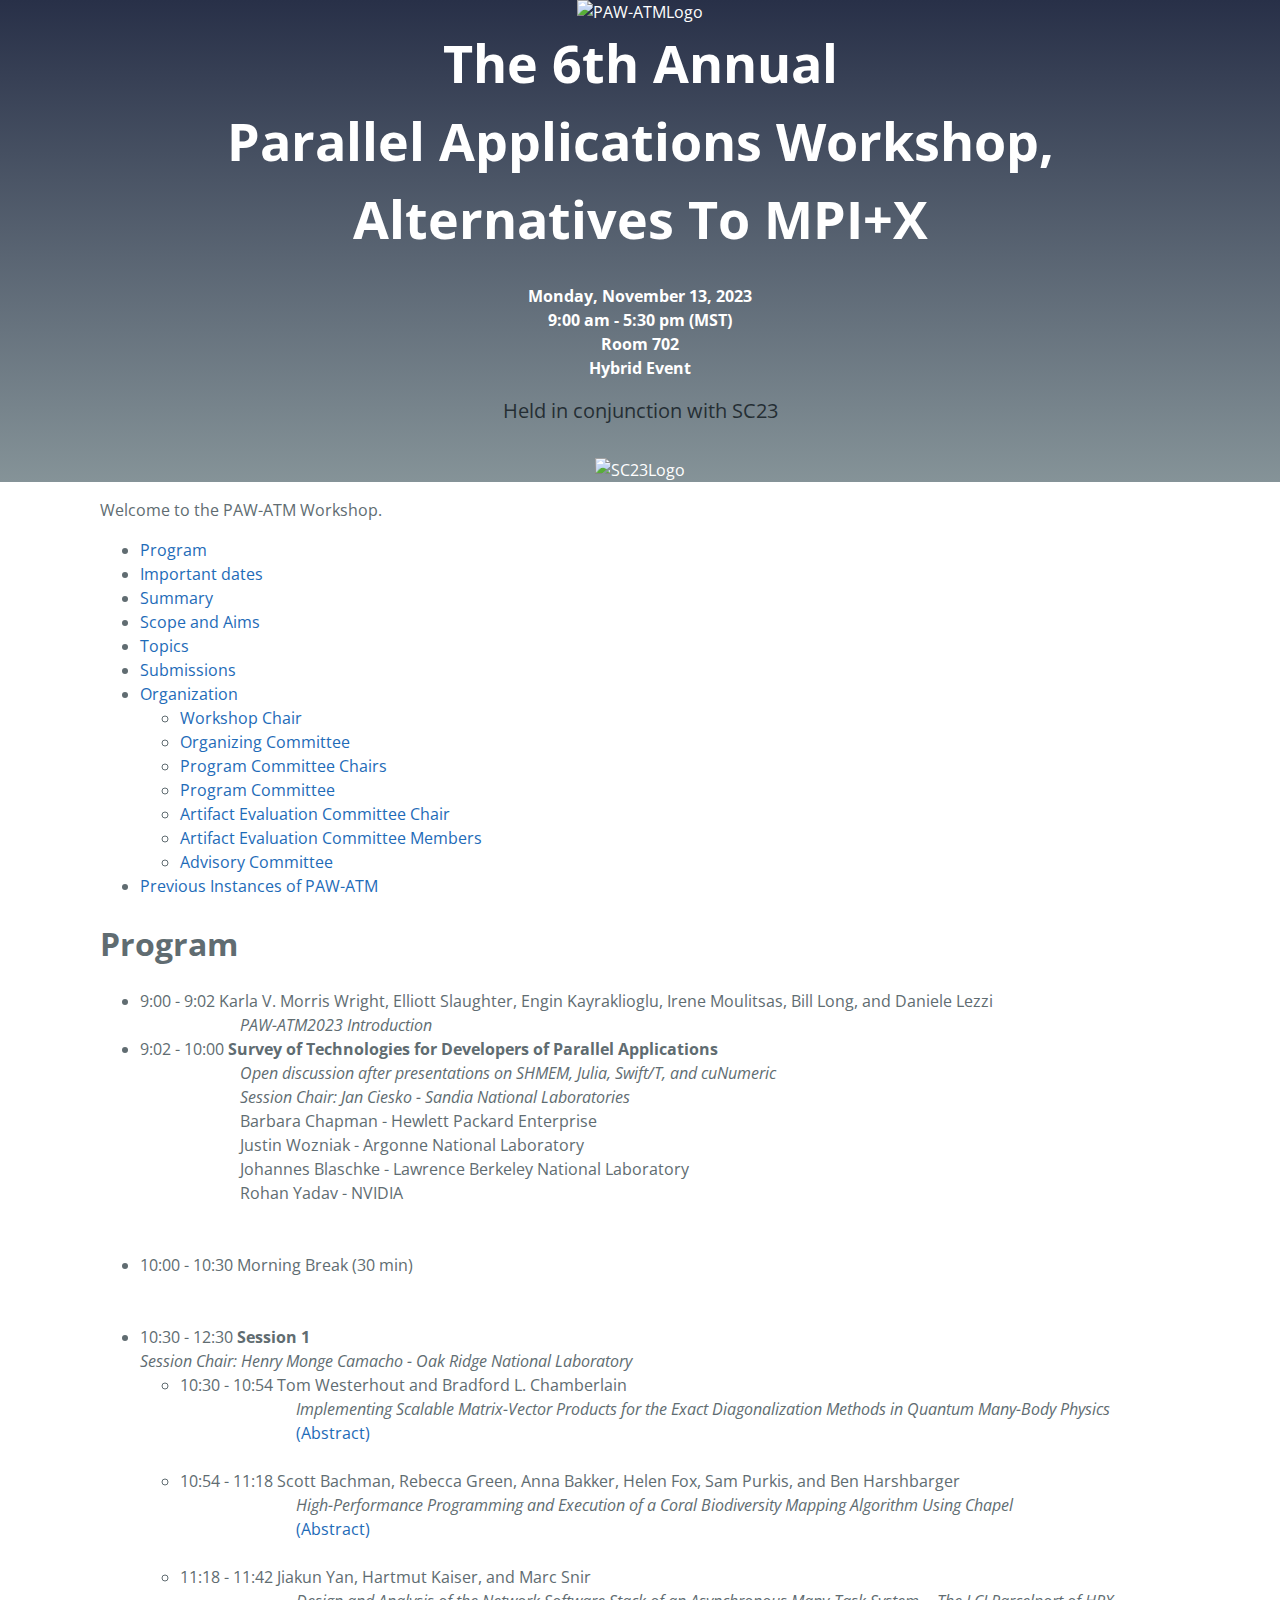
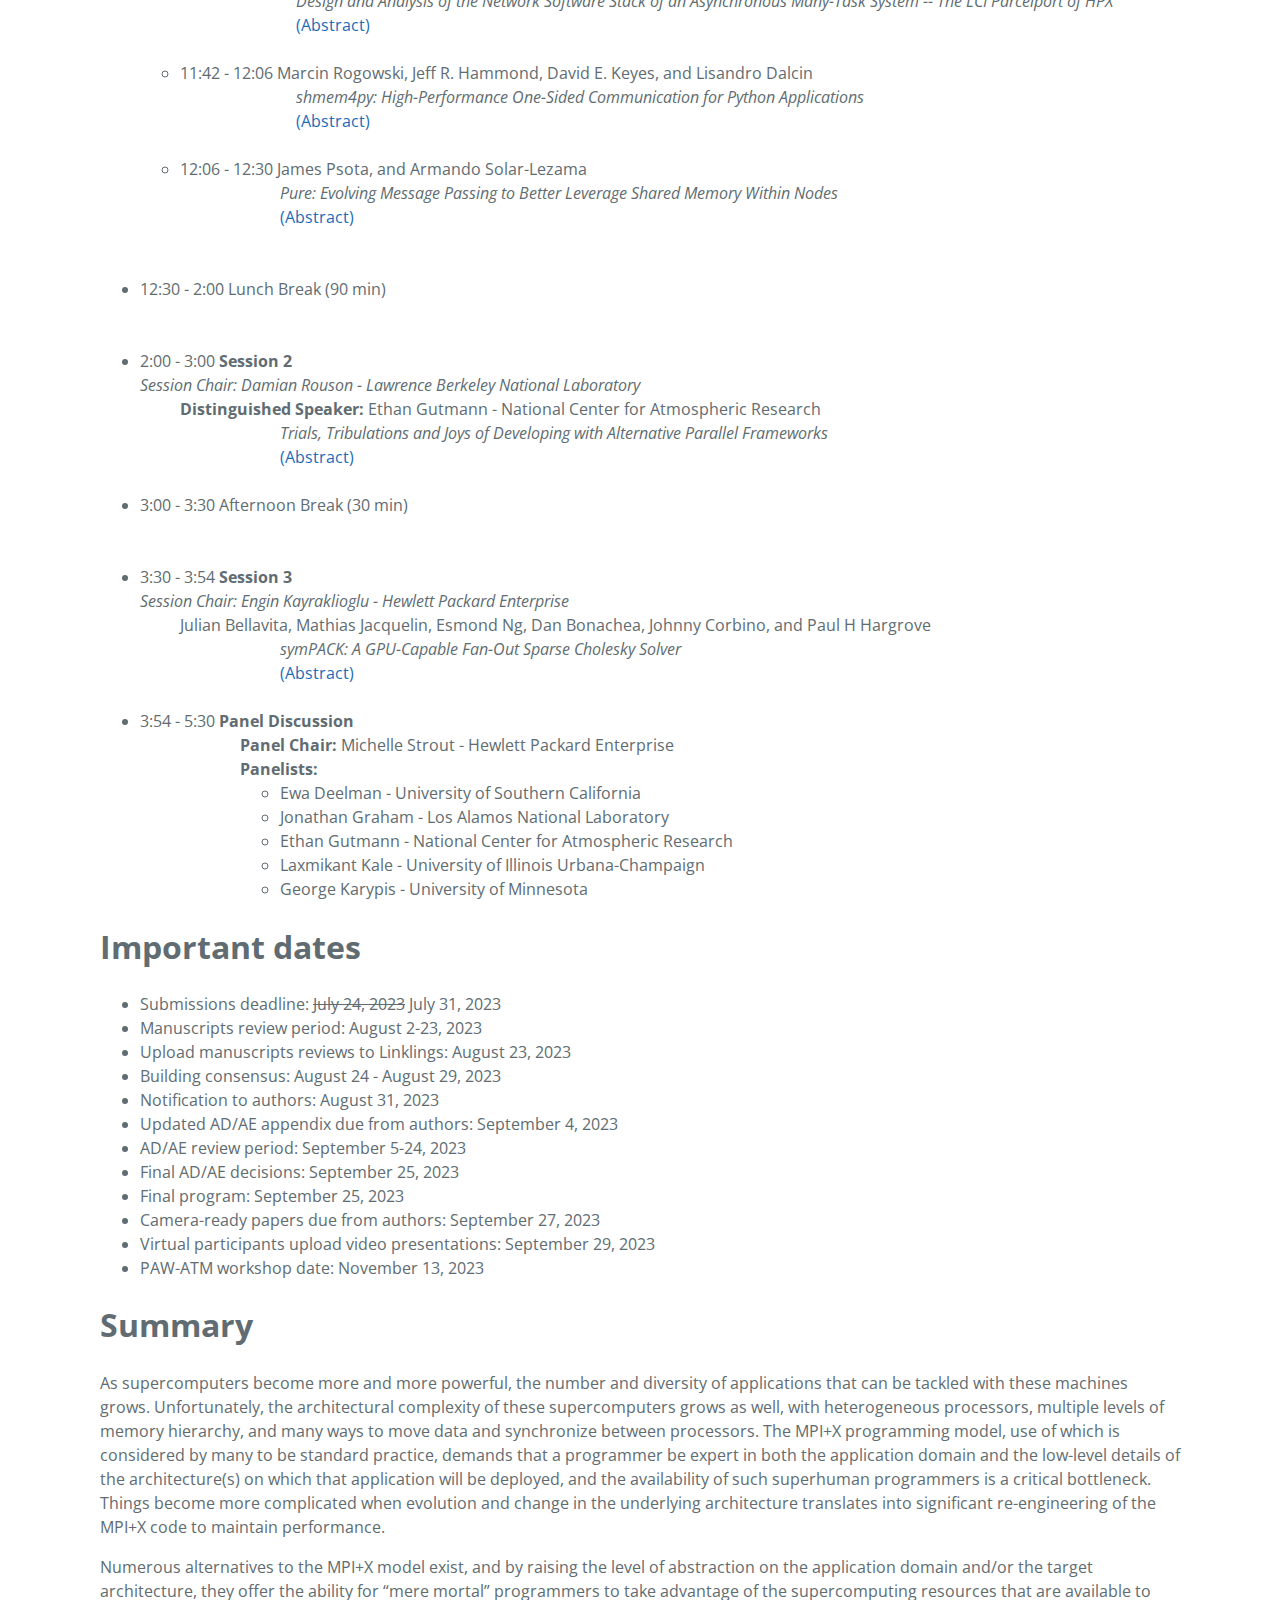
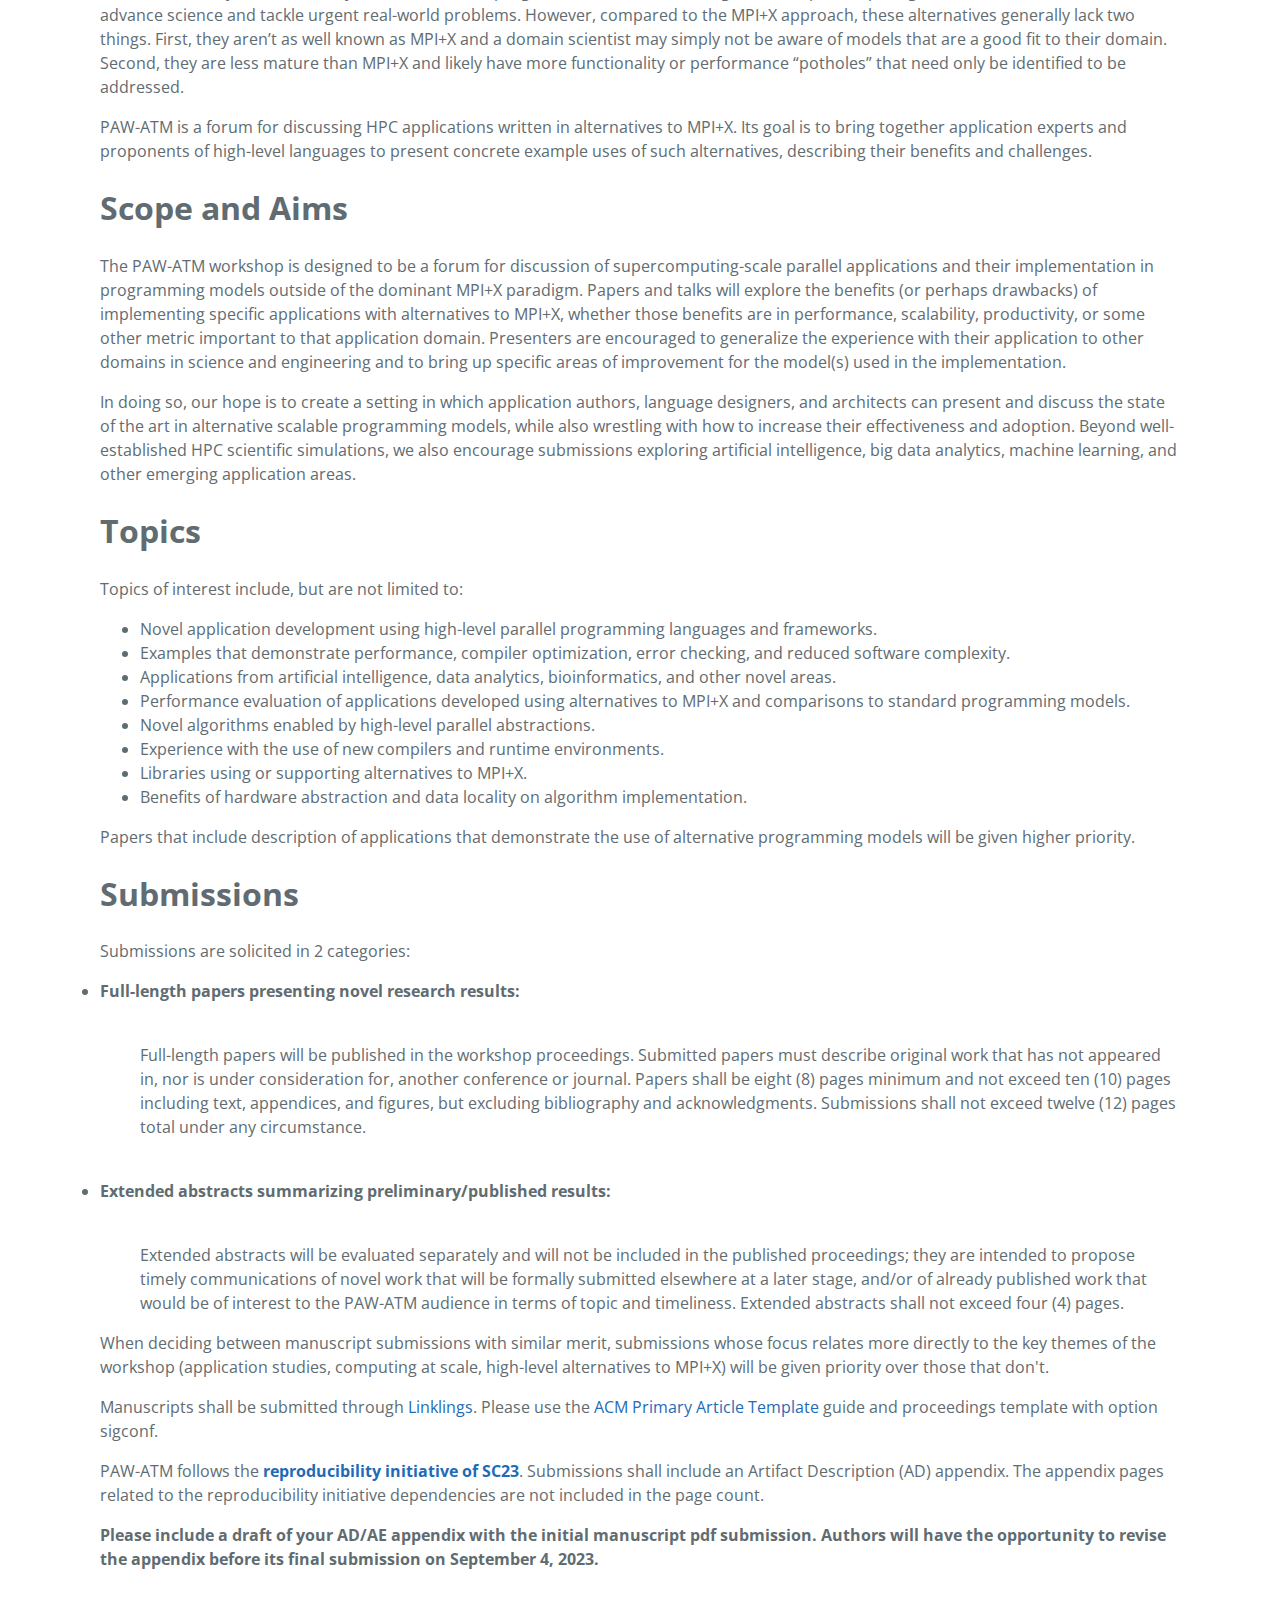
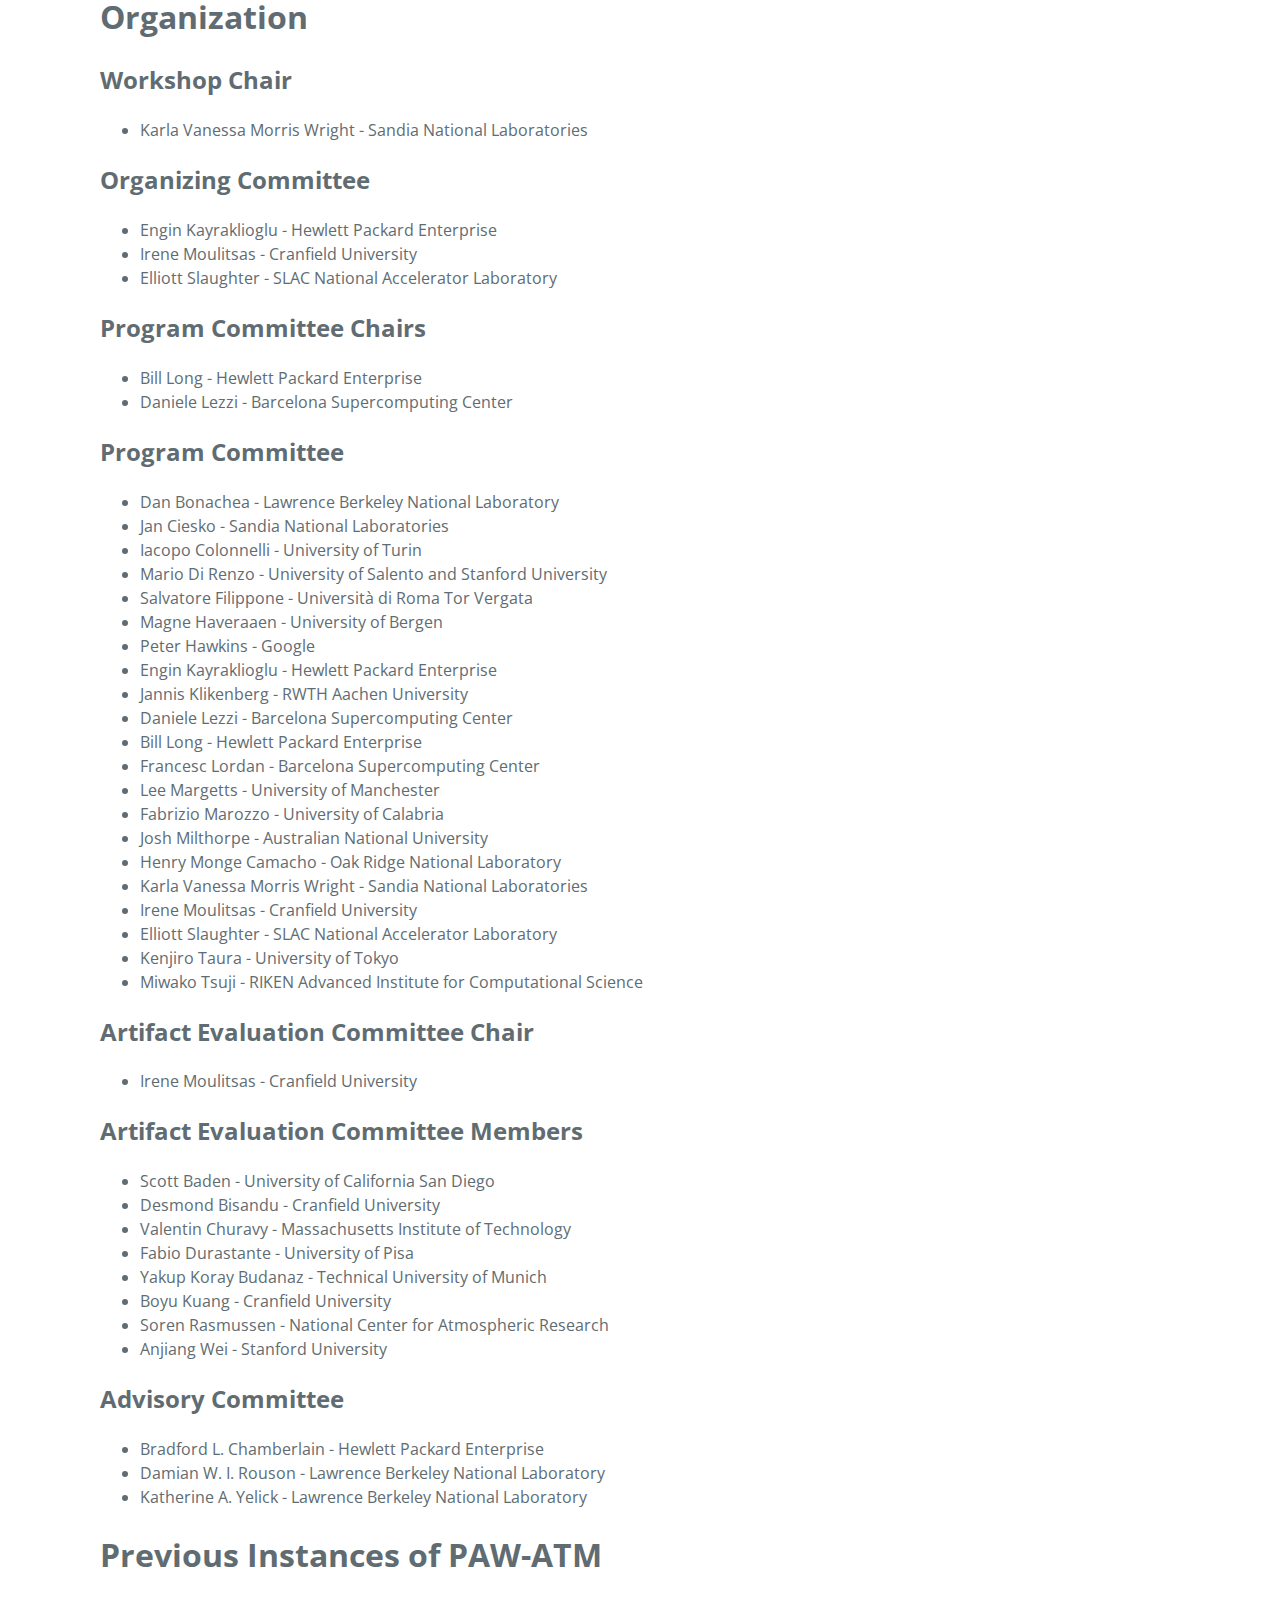
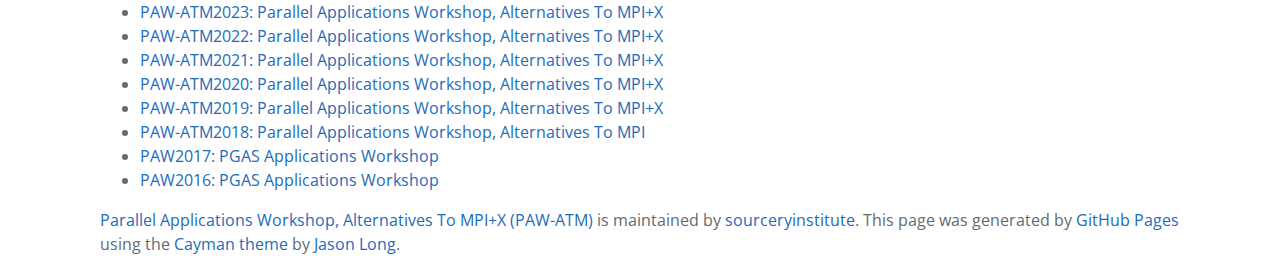
==== commit 11a3aa0f: "Updates to include links to SC program" ====
--- a/index.html
+++ b/index.html
@@ -105,32 +105,37 @@
     <i>Implementing Scalable Matrix-Vector Products for the Exact Diagonalization Methods in Quantum Many-Body Physics</i></li> 
     &emsp;&emsp;&emsp;&emsp;&emsp;&emsp;&emsp;
     <!-- <a href="https://github.com/sourceryinstitute/PAW/raw/gh-pages/PAW-ATM23/presentations/PAW-ATM2023_Westerhout.pdf" download>(Presentation) </a> -->
-    <!-- <br>&emsp;&emsp;&emsp;&emsp;&emsp;&emsp;&emsp; -->
+    <a href="https://sc23.supercomputing.org/presentation/?id=ws_pawatm102&sess=sess449" target="_top">(Abstract)</a>
+    <br>&emsp;&emsp;&emsp;&emsp;&emsp;&emsp;&emsp;
   <li>10:54 - 11:18 Scott Bachman, Rebecca Green, Anna Bakker, Helen Fox, Sam Purkis, and Ben Harshbarger
     <br>&emsp;&emsp;&emsp;&emsp;&emsp;&emsp;&emsp;
     <i>High-Performance Programming and Execution of a Coral Biodiversity Mapping Algorithm Using Chapel</i></li> 
     &emsp;&emsp;&emsp;&emsp;&emsp;&emsp;&emsp;
     <!-- <a href="https://github.com/sourceryinstitute/PAW/raw/gh-pages/PAW-ATM23/presentations/PAW-ATM2023_Bachman.pdf" download>(Presentation) </a> -->
-    <!-- <br>&emsp;&emsp;&emsp;&emsp;&emsp;&emsp;&emsp; -->
+    <a href="https://sc23.supercomputing.org/?post_type=page&p=3479&id=ws_pawatm104&sess=sess449" target="_top">(Abstract)</a>
+    <br>&emsp;&emsp;&emsp;&emsp;&emsp;&emsp;&emsp;
   <li>11:18 - 11:42 Jiakun Yan, Hartmut Kaiser, and Marc Snir
     <br>&emsp;&emsp;&emsp;&emsp;&emsp;&emsp;&emsp;
     <i>Design and Analysis of the Network Software Stack of an Asynchronous Many-Task System -- The LCI Parcelport of HPX</i></li> 
     &emsp;&emsp;&emsp;&emsp;&emsp;&emsp;&emsp;
     <!-- <a href="https://github.com/sourceryinstitute/PAW/raw/gh-pages/PAW-ATM23/presentations/PAW-ATM2023_Yan.pdf" download>(Presentation) </a> -->
-    <!-- <br>&emsp;&emsp;&emsp;&emsp;&emsp;&emsp;&emsp; -->
+    <a href="https://sc23.supercomputing.org/?post_type=page&p=3479&id=ws_pawatm103&sess=sess449" target="_top">(Abstract)</a>
+    <br>&emsp;&emsp;&emsp;&emsp;&emsp;&emsp;&emsp;
   <li>11:42 - 12:06 Marcin Rogowski, Jeff R. Hammond, David E. Keyes, and Lisandro Dalcin
     <br>&emsp;&emsp;&emsp;&emsp;&emsp;&emsp;&emsp;
     <i>shmem4py: High-Performance One-Sided Communication for Python Applications</i></li> 
     &emsp;&emsp;&emsp;&emsp;&emsp;&emsp;&emsp;
     <!-- <a href="https://github.com/sourceryinstitute/PAW/raw/gh-pages/PAW-ATM23/presentations/PAW-ATM2023_Rogowski.pdf" download>(Presentation) </a> -->
-    <!-- <br>&emsp;&emsp;&emsp;&emsp;&emsp;&emsp;&emsp;   -->
+    <a href="https://sc23.supercomputing.org/?post_type=page&p=3479&id=ws_pawatm108&sess=sess449" target="_top">(Abstract)</a>
+    <br>&emsp;&emsp;&emsp;&emsp;&emsp;&emsp;&emsp;  
   <li>12:06 - 12:30 James Psota, and Armando Solar-Lezama
     <br>&emsp;&emsp;&emsp;&emsp;&emsp;&emsp;
     <i>Pure: Evolving Message Passing to Better Leverage Shared Memory Within Nodes</i></li> 
     &emsp;&emsp;&emsp;&emsp;&emsp;&emsp;
     <!-- <a href="https://github.com/sourceryinstitute/PAW/raw/gh-pages/PAW-ATM23/presentations/PAW-ATM2023_Psota.pdf" download> (Presentation, </a> -->
     <!-- <a href="https://github.com/sourceryinstitute/PAW/raw/gh-pages/PAW-ATM23/extendedAbstracts/PAW-ATM2023_abstract.pdf" download> Extended Abstract) </a> -->
-    <!-- <br>&emsp;&emsp;&emsp;&emsp;&emsp;&emsp;&emsp; -->
+    <a href="https://sc23.supercomputing.org/?post_type=page&p=3479&id=ws_pawatm107&sess=sess449" target="_top">(Abstract)</a>
+    <br>&emsp;&emsp;&emsp;&emsp;&emsp;&emsp;&emsp;
   </ul>
 
   <br>
@@ -144,8 +149,8 @@
     <br>&emsp;&emsp;&emsp;&emsp;&emsp;&emsp;
     <i>Trials, Tribulations and Joys of Developing with Alternative Parallel Frameworks</i></li>
     <br>
-    <!-- &emsp;&emsp;&emsp;&emsp;&emsp;&emsp; -->
-    <!-- <a href="https://github.com/sourceryinstitute/PAW/raw/gh-pages/PAW-ATM23/presentations/GutmannAbstract.pdf" download> (Abstract)  </a>  -->
+    &emsp;&emsp;&emsp;&emsp;&emsp;&emsp;
+    <a href="https://sc23.supercomputing.org/?post_type=page&p=3479&id=misc142&sess=sess449" target="_top"> (Abstract)</a> 
     <!-- <a href="https://github.com/sourceryinstitute/PAW/raw/gh-pages/PAW-ATM23/presentations/PAW-ATM2023_keynote.pdf" download> Presentation) </a>  -->
     <!-- <br>&emsp;&emsp;&emsp;&emsp;&emsp;&emsp;&emsp; -->
   </ul>
@@ -160,8 +165,9 @@
   <ul>Julian Bellavita, Mathias Jacquelin, Esmond Ng, Dan Bonachea, Johnny Corbino, and Paul H Hargrove
     <br>&emsp;&emsp;&emsp;&emsp;&emsp;&emsp;
     <i>symPACK: A GPU-Capable Fan-Out Sparse Cholesky Solver</i></li> 
-    &emsp;&emsp;&emsp;&emsp;&emsp;&emsp;
+    <br>&emsp;&emsp;&emsp;&emsp;&emsp;&emsp;
     <!-- <a href="https://github.com/sourceryinstitute/PAW/raw/gh-pages/PAW-ATM23/presentations/PAW-ATM2023_Bellavita.pdf" download> (Presentation) </a> -->
+    <a href="https://sc23.supercomputing.org/?post_type=page&p=3479&id=ws_pawatm105&sess=sess449" target="_top">(Abstract)</a>
     <br>&emsp;&emsp;&emsp;&emsp;&emsp;&emsp;&emsp;
   </ul>
 
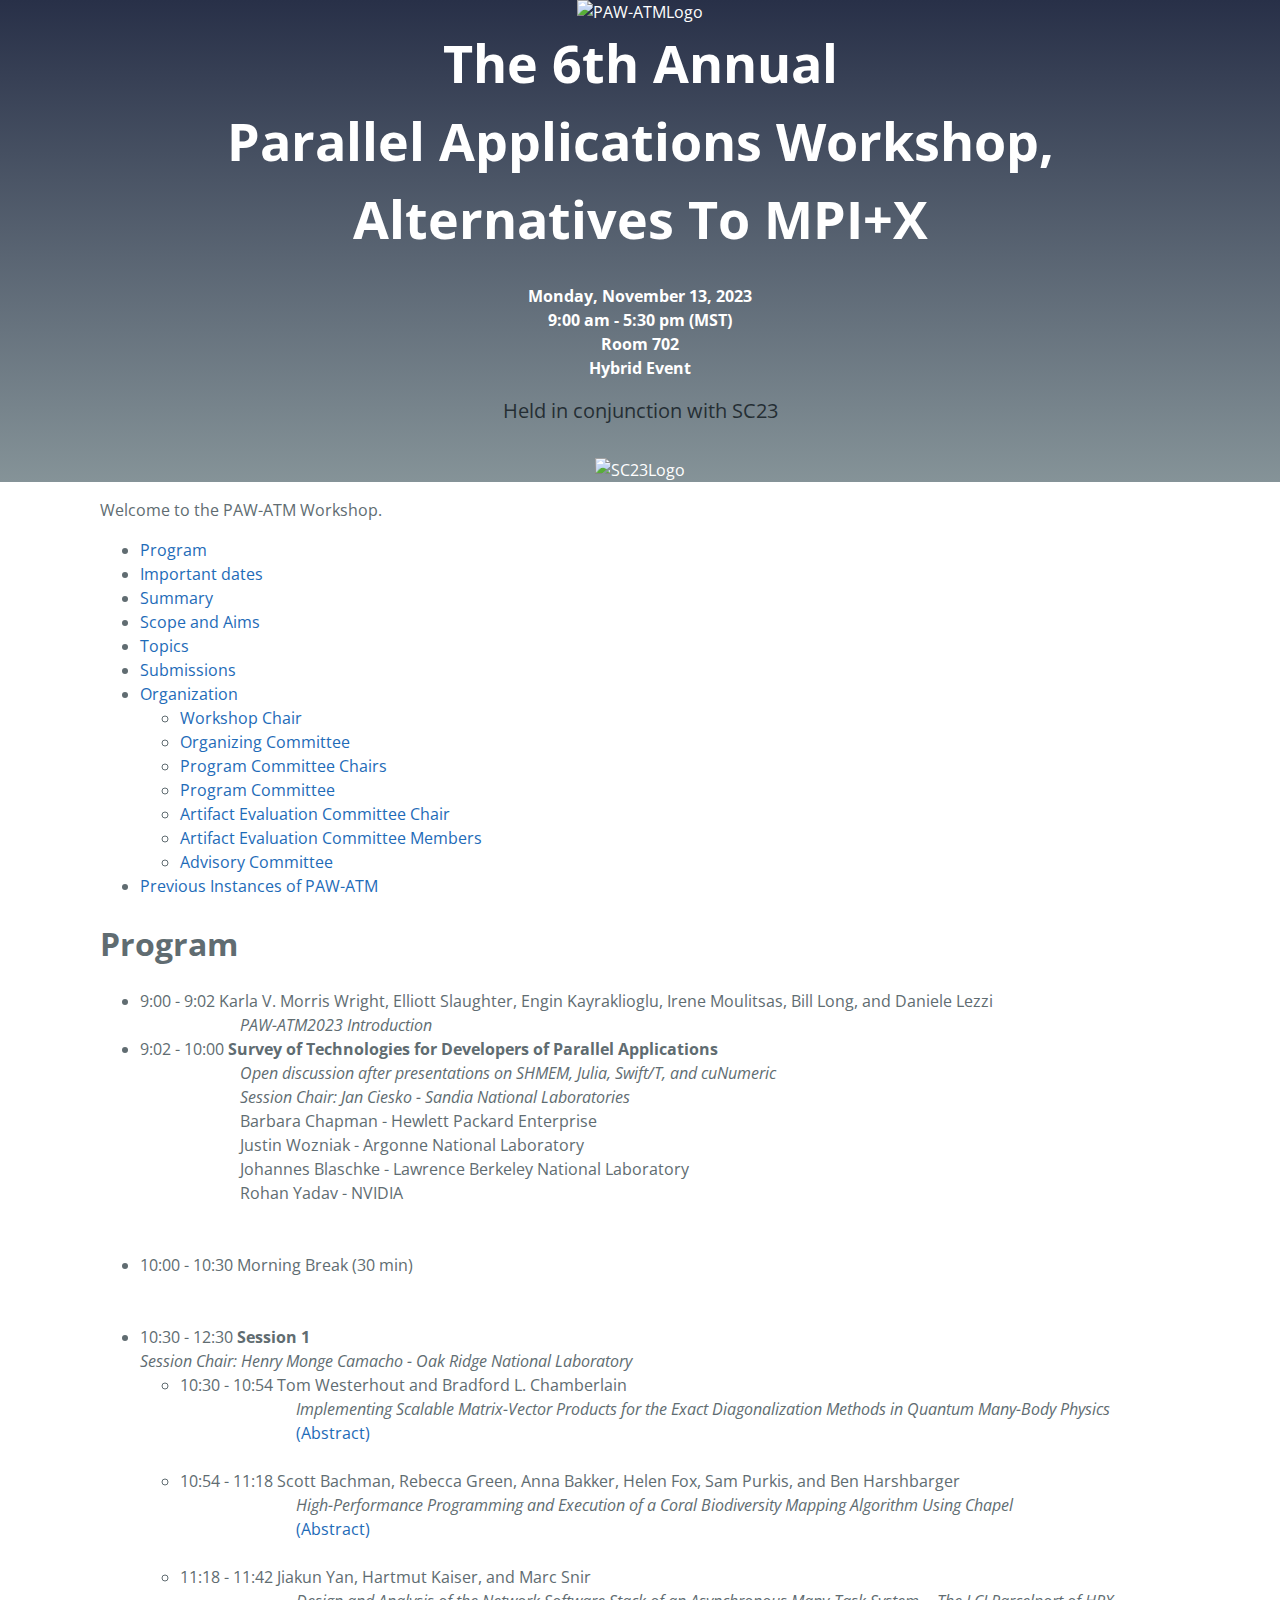
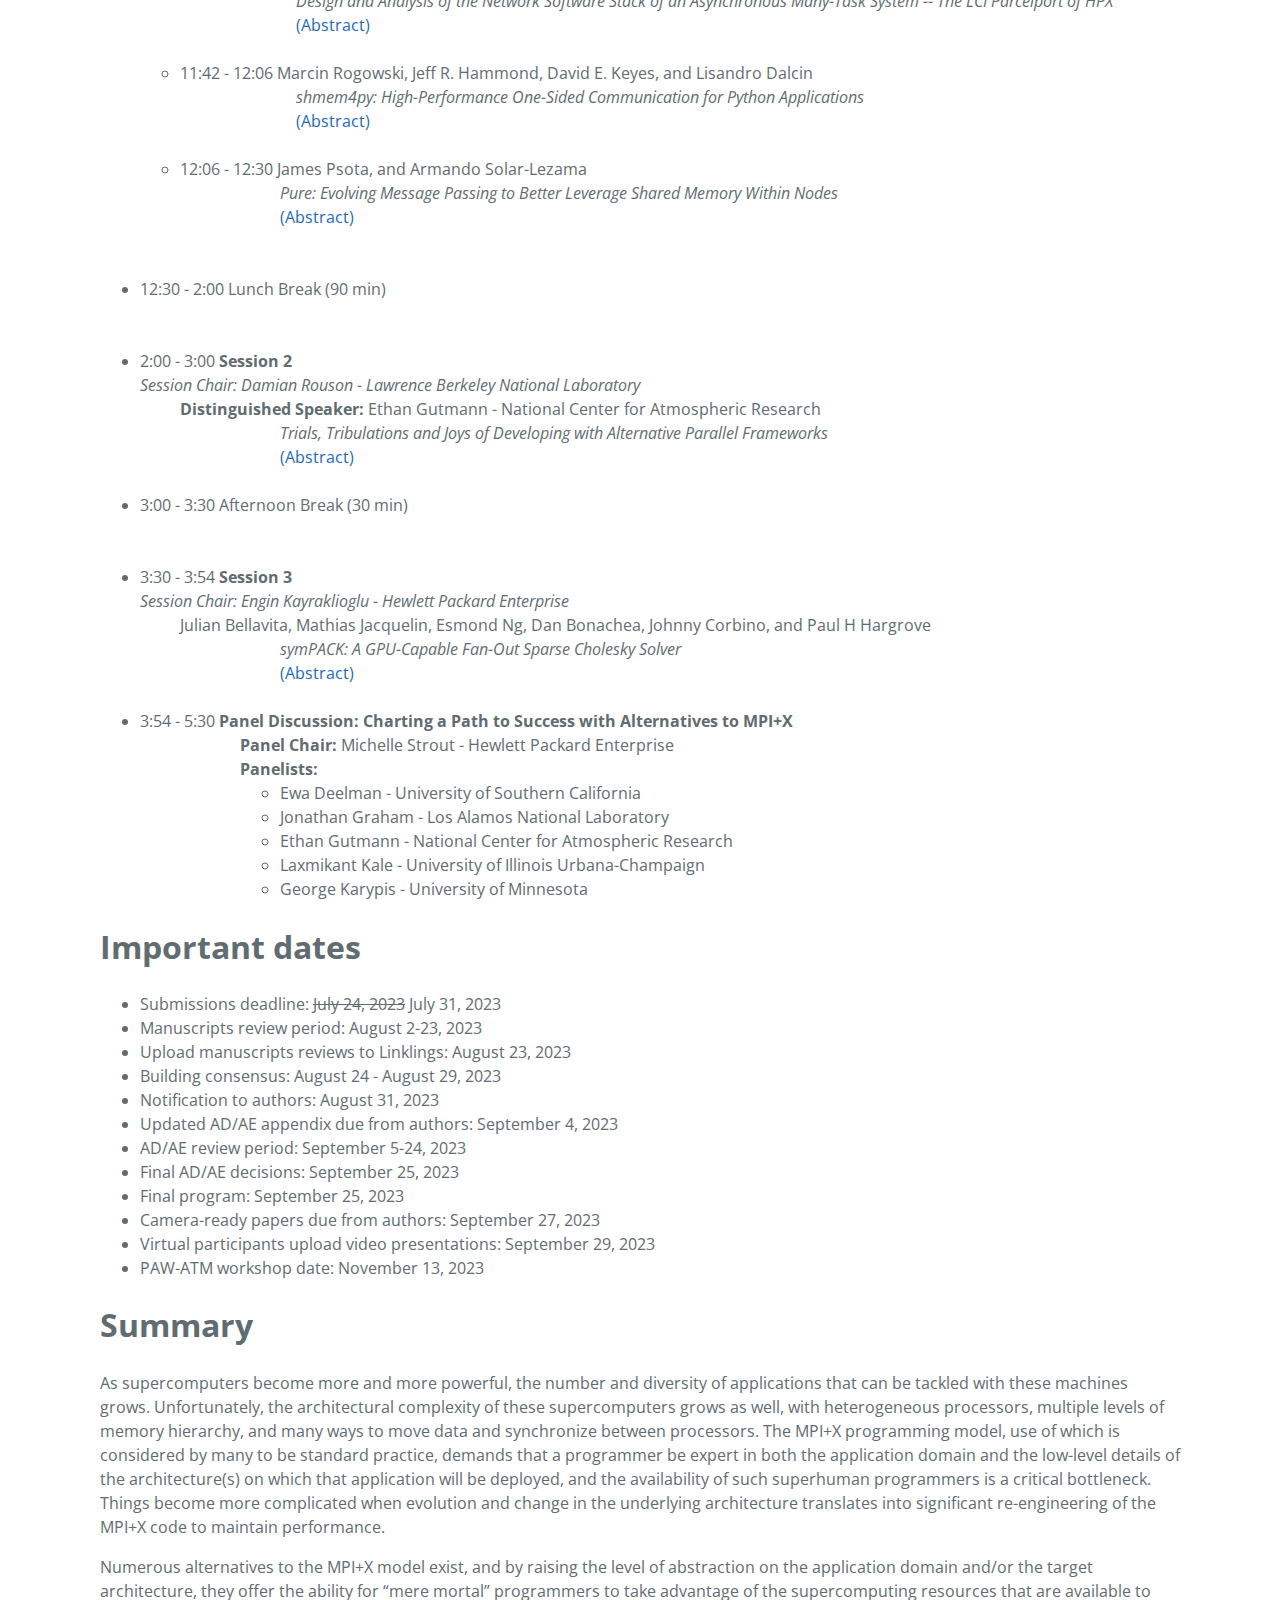
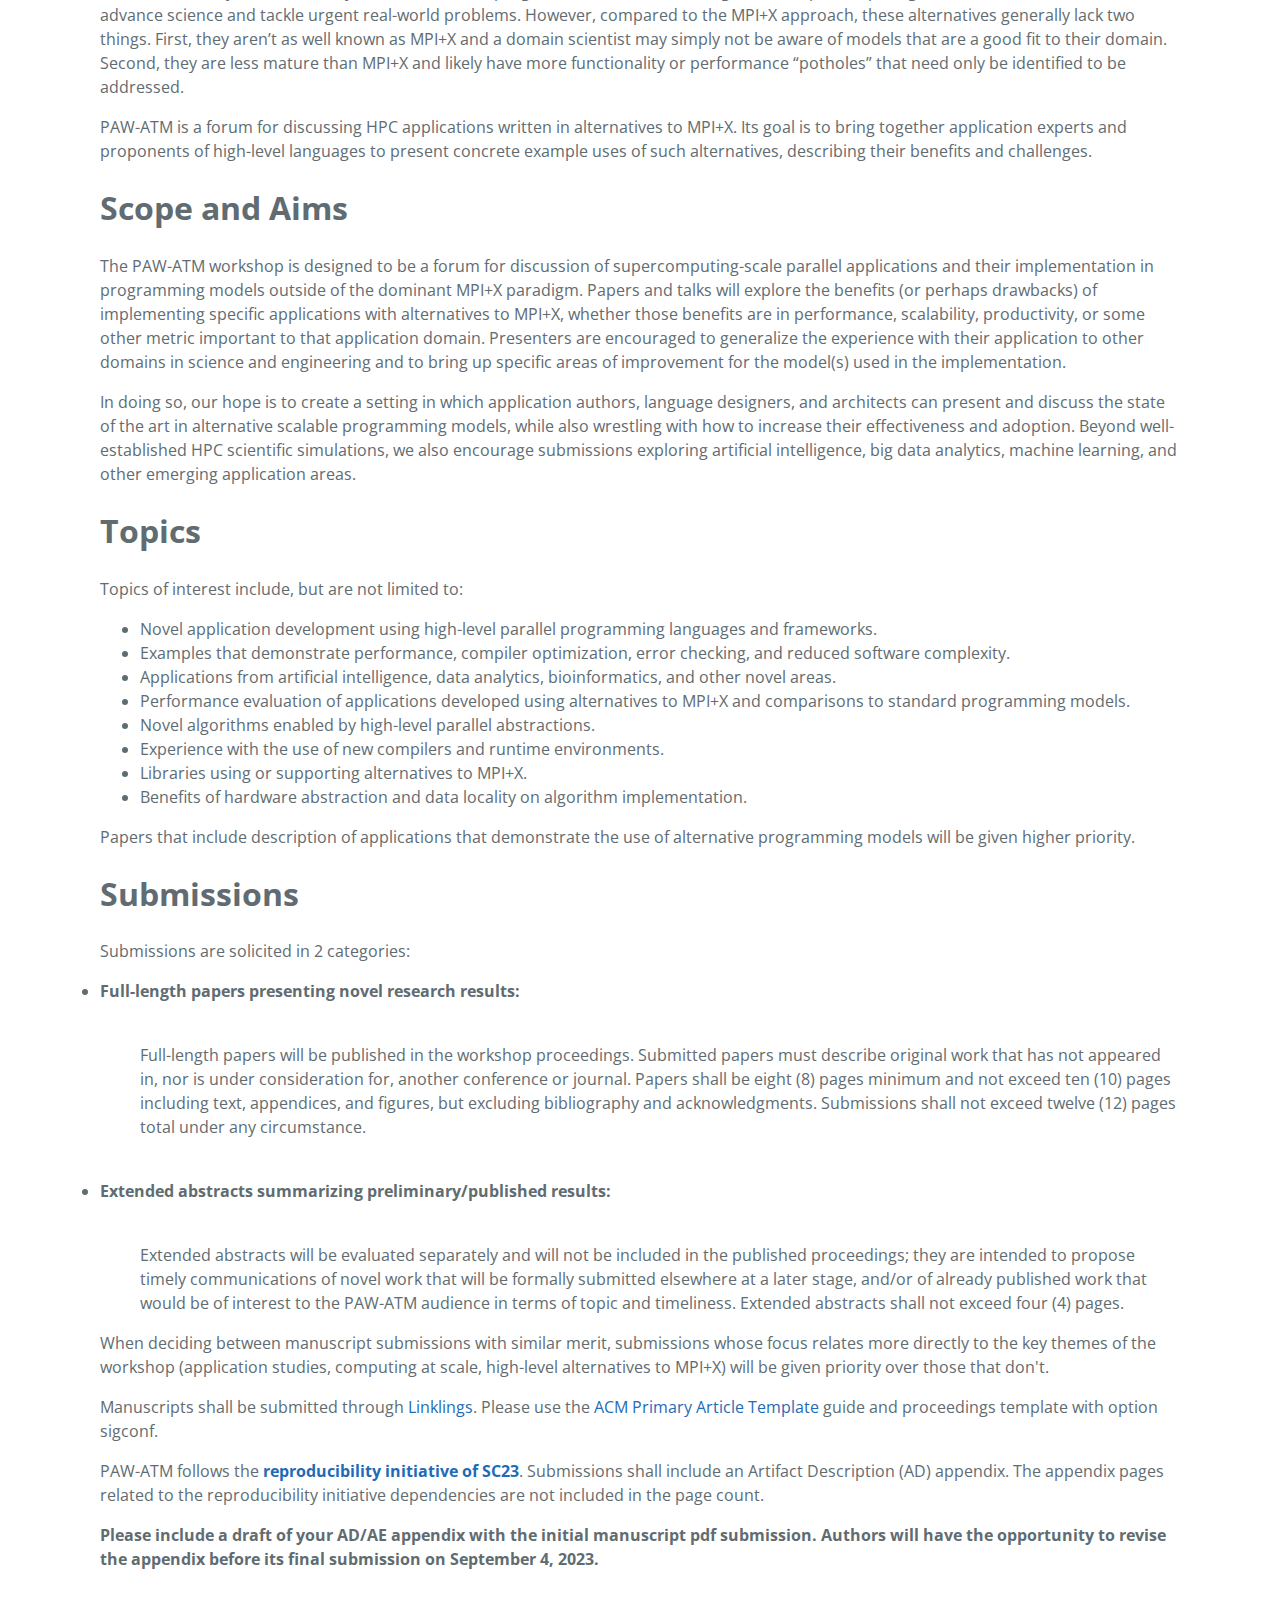
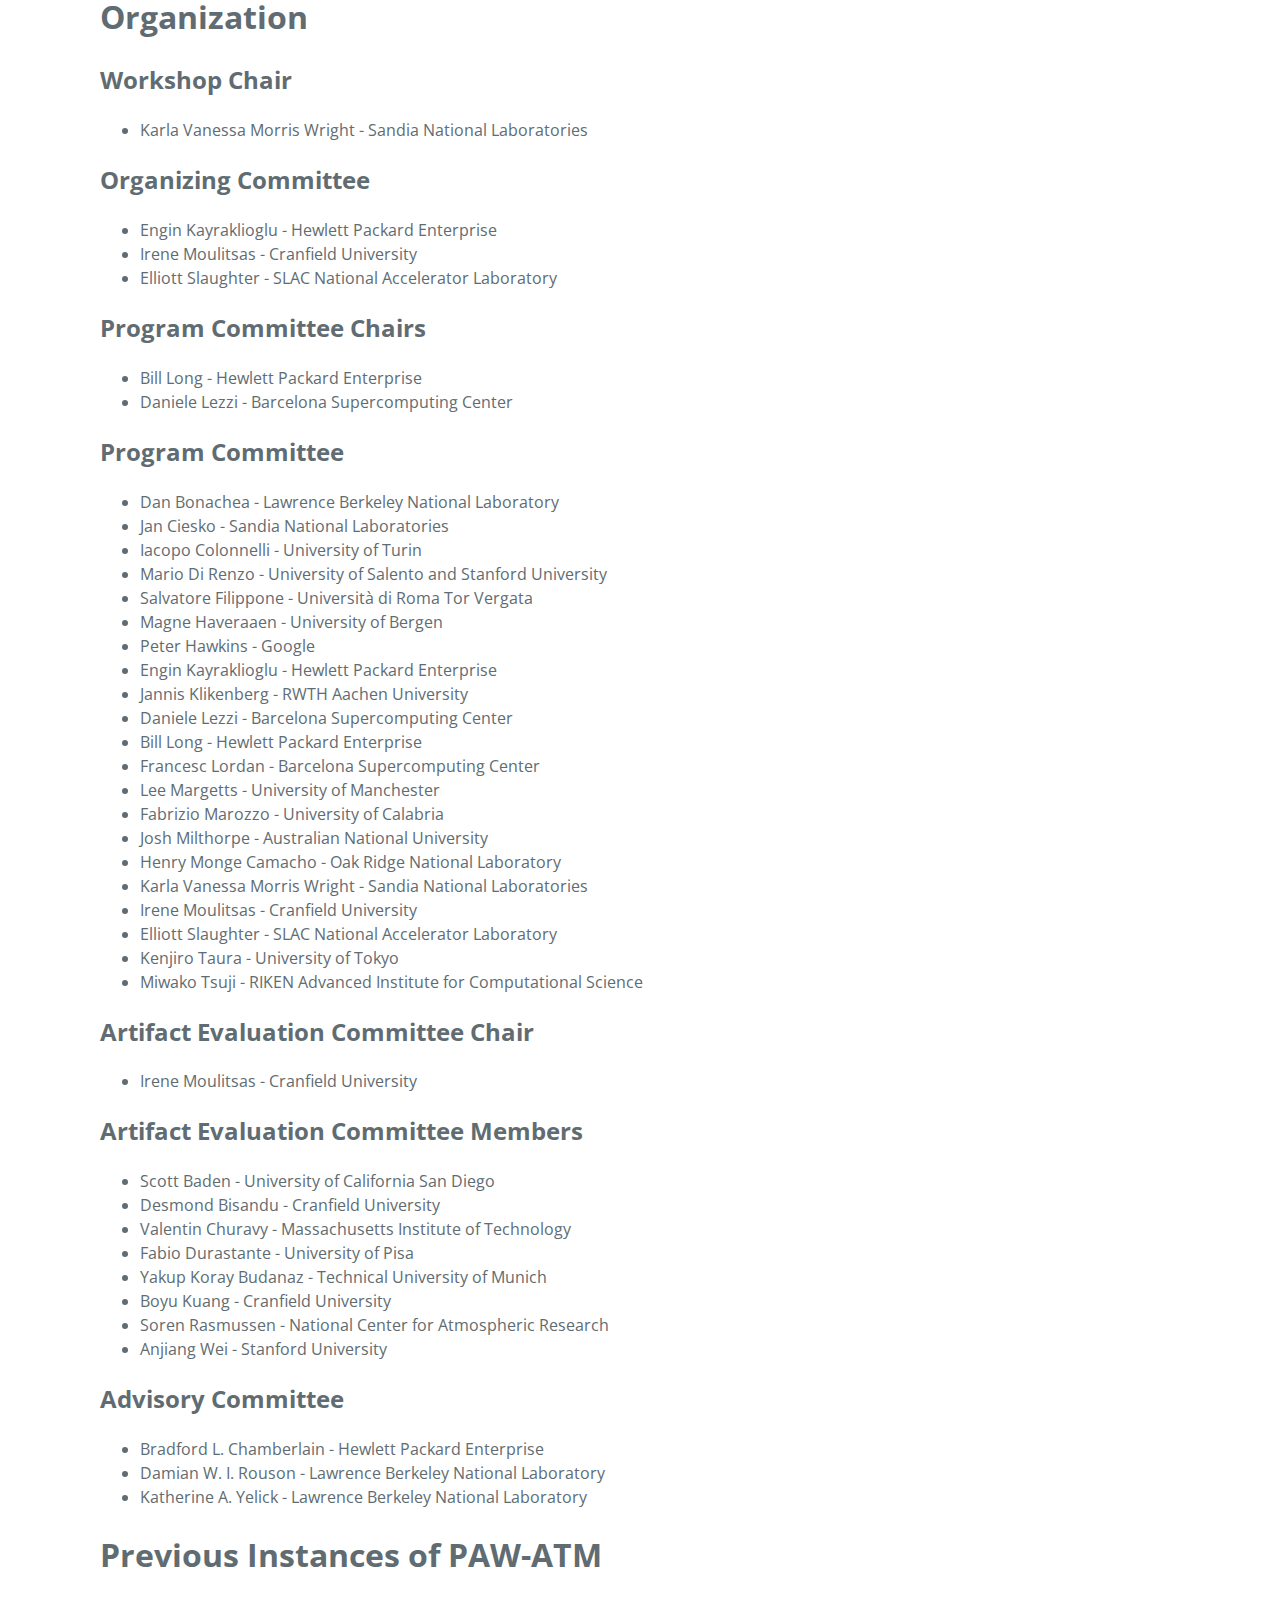
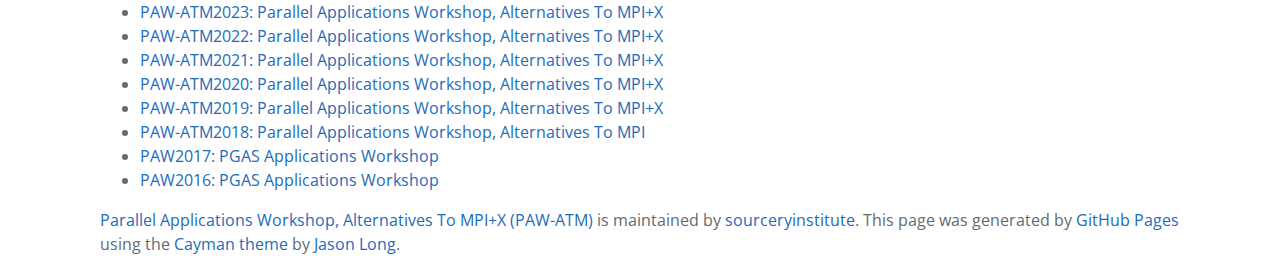
==== commit a042209d: "Updates to website" ====
--- a/index.html
+++ b/index.html
@@ -171,7 +171,7 @@
     <br>&emsp;&emsp;&emsp;&emsp;&emsp;&emsp;&emsp;
   </ul>
 
-  <li> 3:54 - 5:30 <b>Panel Discussion </b> </li>
+  <li> 3:54 - 5:30 <b>Panel Discussion: Charting a Path to Success with Alternatives to MPI+X </b> </li>
   &emsp;&emsp;&emsp;&emsp;&emsp;&emsp;
   <b>Panel Chair:</b> Michelle Strout - Hewlett Packard Enterprise
   <!-- <br>&emsp;&emsp;&emsp;&emsp;&emsp;&emsp; -->
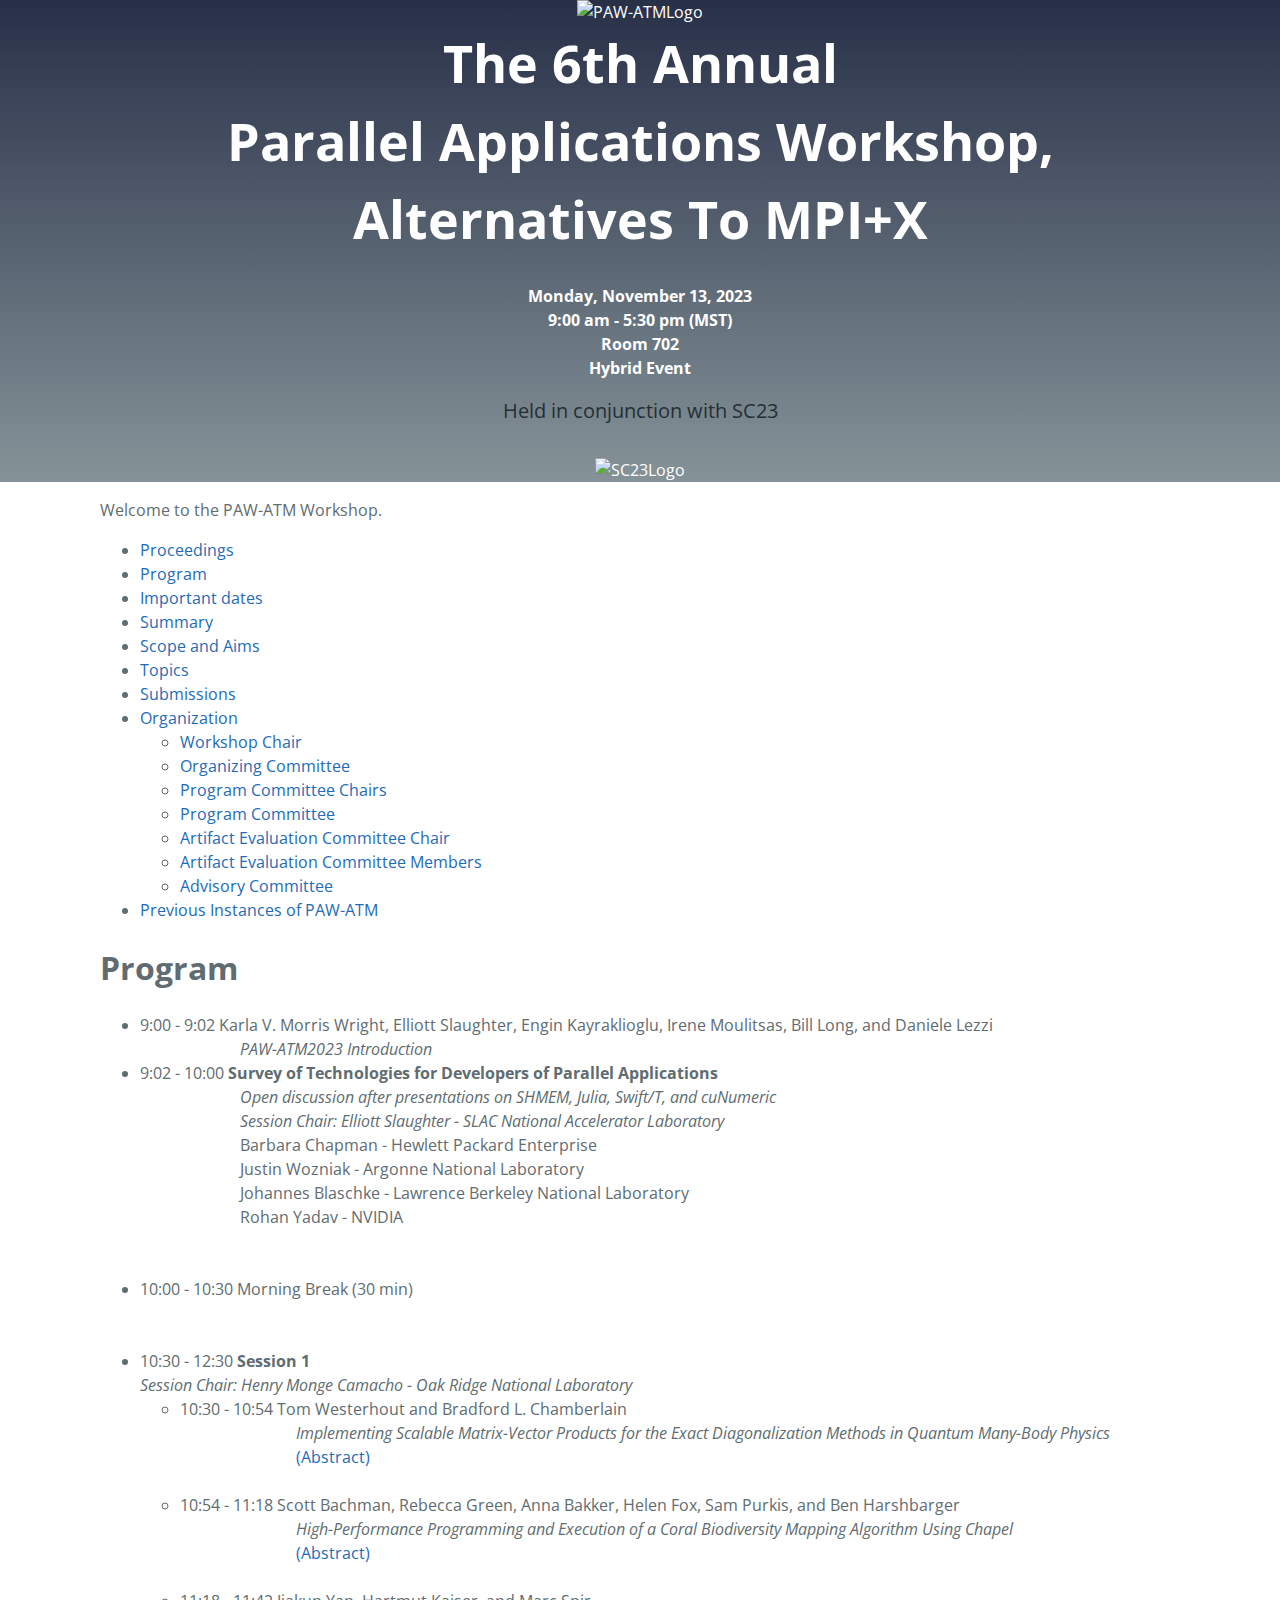
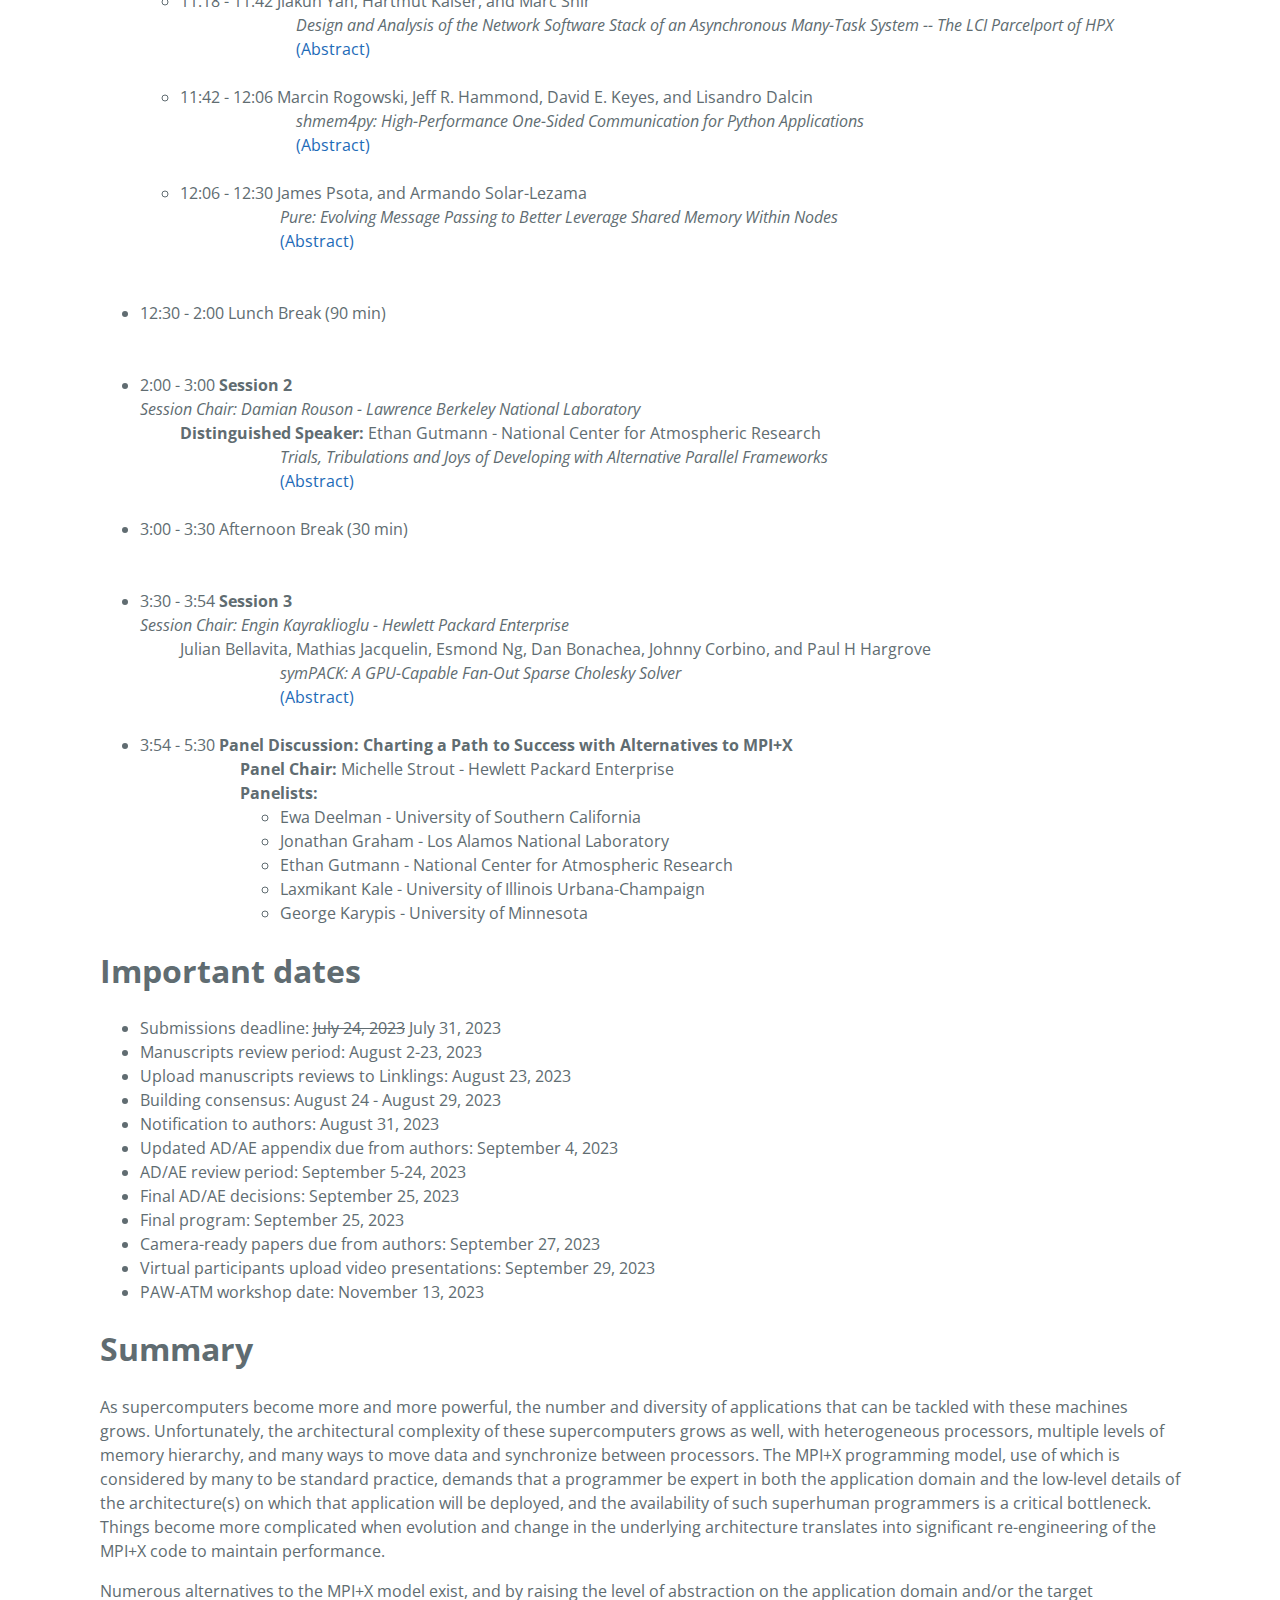
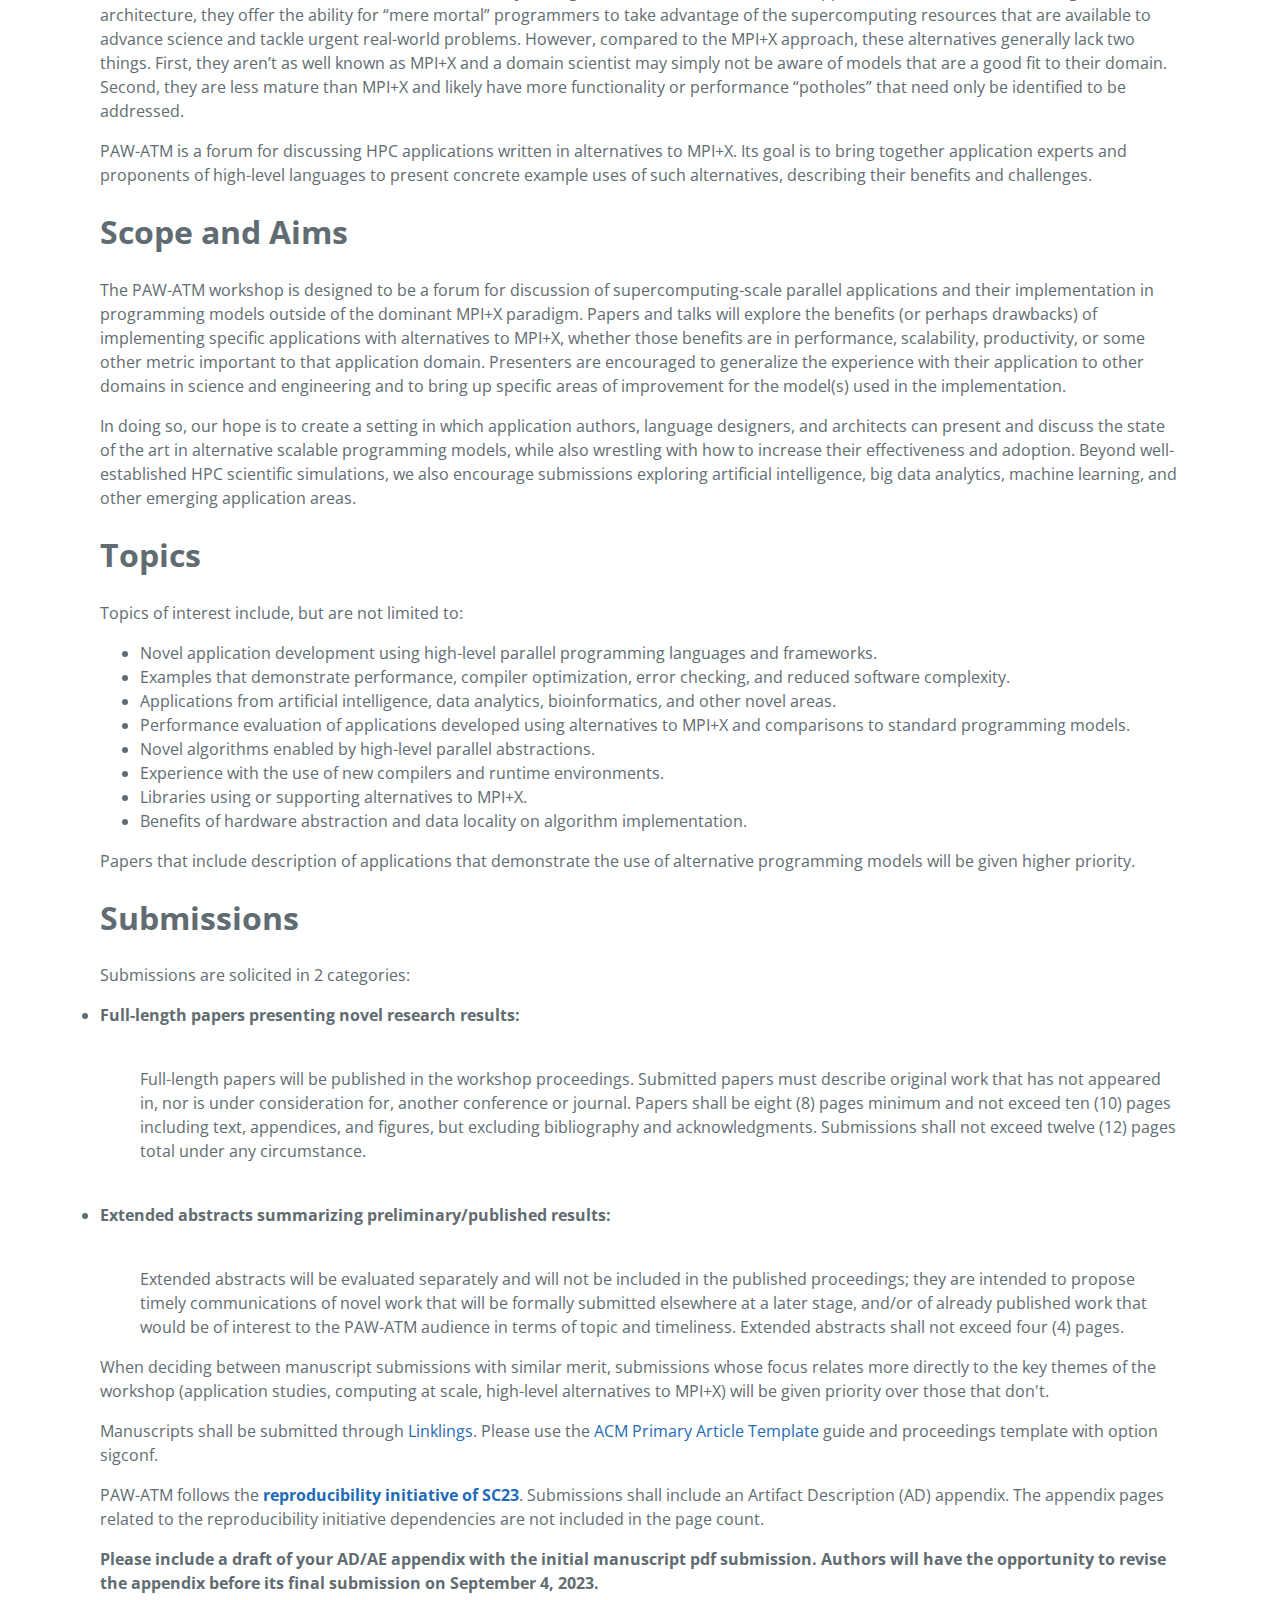
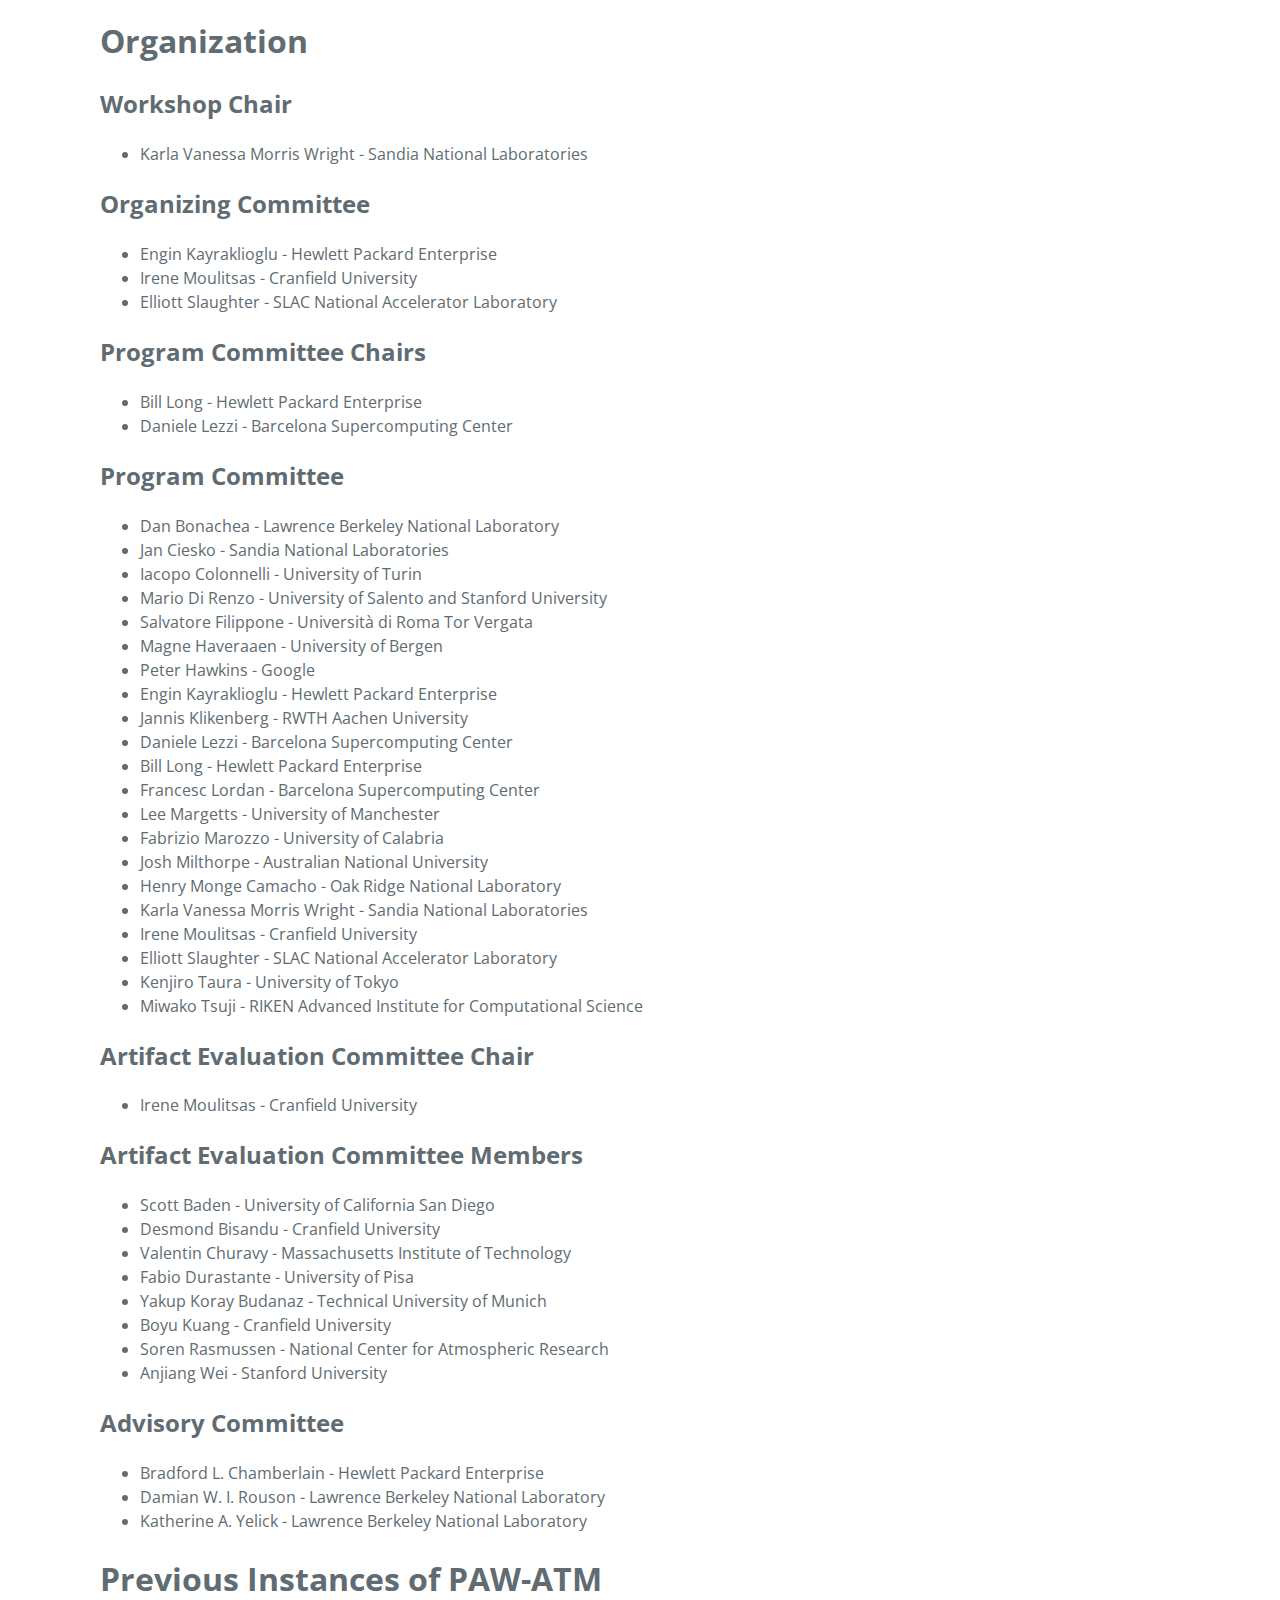
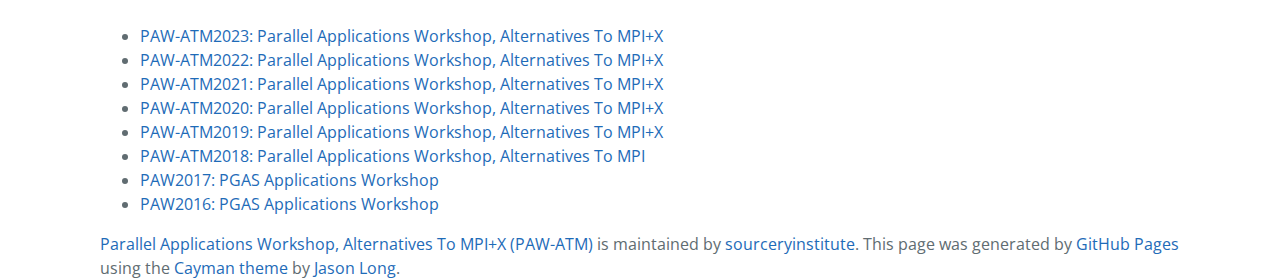
==== commit 691ae025: "Update to add link to proceedings" ====
--- a/index.html
+++ b/index.html
@@ -40,7 +40,7 @@
       <p>Welcome to the PAW-ATM Workshop.</p>
 
 <ul>
-<!-- <li><a href="https://conferences.computer.org/scwpub/#!/toc/19" target="_top">Proceedings</a></li> -->
+<li><a href="https://dl.acm.org/doi/proceedings/10.1145/3624062" target="_top">Proceedings</a></li>
 <li><a href="#Program">Program</a></li>
 <li><a href="#important-dates">Important dates</a></li>
 <li><a href="#summary">Summary</a></li>
@@ -77,7 +77,7 @@
     <br>&emsp;&emsp;&emsp;&emsp;&emsp;&emsp;
     <i>Open discussion after presentations on SHMEM, Julia, Swift/T, and cuNumeric</i>
     <br>&emsp;&emsp;&emsp;&emsp;&emsp;&emsp;
-    <i>Session Chair: Jan Ciesko - Sandia National Laboratories</i>
+    <i>Session Chair: Elliott Slaughter - SLAC National Accelerator Laboratory</i>
     <br>&emsp;&emsp;&emsp;&emsp;&emsp;&emsp;
     Barbara Chapman - Hewlett Packard Enterprise 
     <!-- <a href="https://github.com/sourceryinstitute/PAW/raw/gh-pages/PAW-ATM23/presentations/PAW-ATM2023_Chapman.pdf" download> (Presentation) </a>  -->
@@ -105,28 +105,28 @@
     <i>Implementing Scalable Matrix-Vector Products for the Exact Diagonalization Methods in Quantum Many-Body Physics</i></li> 
     &emsp;&emsp;&emsp;&emsp;&emsp;&emsp;&emsp;
     <!-- <a href="https://github.com/sourceryinstitute/PAW/raw/gh-pages/PAW-ATM23/presentations/PAW-ATM2023_Westerhout.pdf" download>(Presentation) </a> -->
-    <a href="https://sc23.supercomputing.org/presentation/?id=ws_pawatm102&sess=sess449" target="_top">(Abstract)</a>
+    <a href="https://sc23.conference-program.com/presentation/?id=ws_pawatm102&sess=sess449" target="_top">(Abstract)</a>
     <br>&emsp;&emsp;&emsp;&emsp;&emsp;&emsp;&emsp;
   <li>10:54 - 11:18 Scott Bachman, Rebecca Green, Anna Bakker, Helen Fox, Sam Purkis, and Ben Harshbarger
     <br>&emsp;&emsp;&emsp;&emsp;&emsp;&emsp;&emsp;
     <i>High-Performance Programming and Execution of a Coral Biodiversity Mapping Algorithm Using Chapel</i></li> 
     &emsp;&emsp;&emsp;&emsp;&emsp;&emsp;&emsp;
     <!-- <a href="https://github.com/sourceryinstitute/PAW/raw/gh-pages/PAW-ATM23/presentations/PAW-ATM2023_Bachman.pdf" download>(Presentation) </a> -->
-    <a href="https://sc23.supercomputing.org/?post_type=page&p=3479&id=ws_pawatm104&sess=sess449" target="_top">(Abstract)</a>
+    <a href="https://sc23.conference-program.com/presentation/?id=ws_pawatm104&sess=sess449" target="_top">(Abstract)</a>
     <br>&emsp;&emsp;&emsp;&emsp;&emsp;&emsp;&emsp;
   <li>11:18 - 11:42 Jiakun Yan, Hartmut Kaiser, and Marc Snir
     <br>&emsp;&emsp;&emsp;&emsp;&emsp;&emsp;&emsp;
     <i>Design and Analysis of the Network Software Stack of an Asynchronous Many-Task System -- The LCI Parcelport of HPX</i></li> 
     &emsp;&emsp;&emsp;&emsp;&emsp;&emsp;&emsp;
     <!-- <a href="https://github.com/sourceryinstitute/PAW/raw/gh-pages/PAW-ATM23/presentations/PAW-ATM2023_Yan.pdf" download>(Presentation) </a> -->
-    <a href="https://sc23.supercomputing.org/?post_type=page&p=3479&id=ws_pawatm103&sess=sess449" target="_top">(Abstract)</a>
+    <a href="https://sc23.conference-program.com/presentation/?id=ws_pawatm103&sess=sess449" target="_top">(Abstract)</a>
     <br>&emsp;&emsp;&emsp;&emsp;&emsp;&emsp;&emsp;
   <li>11:42 - 12:06 Marcin Rogowski, Jeff R. Hammond, David E. Keyes, and Lisandro Dalcin
     <br>&emsp;&emsp;&emsp;&emsp;&emsp;&emsp;&emsp;
     <i>shmem4py: High-Performance One-Sided Communication for Python Applications</i></li> 
     &emsp;&emsp;&emsp;&emsp;&emsp;&emsp;&emsp;
     <!-- <a href="https://github.com/sourceryinstitute/PAW/raw/gh-pages/PAW-ATM23/presentations/PAW-ATM2023_Rogowski.pdf" download>(Presentation) </a> -->
-    <a href="https://sc23.supercomputing.org/?post_type=page&p=3479&id=ws_pawatm108&sess=sess449" target="_top">(Abstract)</a>
+    <a href="https://sc23.conference-program.com/presentation/?id=ws_pawatm108&sess=sess449" target="_top">(Abstract)</a>
     <br>&emsp;&emsp;&emsp;&emsp;&emsp;&emsp;&emsp;  
   <li>12:06 - 12:30 James Psota, and Armando Solar-Lezama
     <br>&emsp;&emsp;&emsp;&emsp;&emsp;&emsp;
@@ -134,7 +134,7 @@
     &emsp;&emsp;&emsp;&emsp;&emsp;&emsp;
     <!-- <a href="https://github.com/sourceryinstitute/PAW/raw/gh-pages/PAW-ATM23/presentations/PAW-ATM2023_Psota.pdf" download> (Presentation, </a> -->
     <!-- <a href="https://github.com/sourceryinstitute/PAW/raw/gh-pages/PAW-ATM23/extendedAbstracts/PAW-ATM2023_abstract.pdf" download> Extended Abstract) </a> -->
-    <a href="https://sc23.supercomputing.org/?post_type=page&p=3479&id=ws_pawatm107&sess=sess449" target="_top">(Abstract)</a>
+    <a href="https://sc23.conference-program.com/presentation/?id=ws_pawatm107&sess=sess449" target="_top">(Abstract)</a>
     <br>&emsp;&emsp;&emsp;&emsp;&emsp;&emsp;&emsp;
   </ul>
 
@@ -150,7 +150,7 @@
     <i>Trials, Tribulations and Joys of Developing with Alternative Parallel Frameworks</i></li>
     <br>
     &emsp;&emsp;&emsp;&emsp;&emsp;&emsp;
-    <a href="https://sc23.supercomputing.org/?post_type=page&p=3479&id=misc142&sess=sess449" target="_top"> (Abstract)</a> 
+    <a href="https://sc23.conference-program.com/presentation/?id=misc142&sess=sess449" target="_top"> (Abstract)</a> 
     <!-- <a href="https://github.com/sourceryinstitute/PAW/raw/gh-pages/PAW-ATM23/presentations/PAW-ATM2023_keynote.pdf" download> Presentation) </a>  -->
     <!-- <br>&emsp;&emsp;&emsp;&emsp;&emsp;&emsp;&emsp; -->
   </ul>
@@ -167,7 +167,7 @@
     <i>symPACK: A GPU-Capable Fan-Out Sparse Cholesky Solver</i></li> 
     <br>&emsp;&emsp;&emsp;&emsp;&emsp;&emsp;
     <!-- <a href="https://github.com/sourceryinstitute/PAW/raw/gh-pages/PAW-ATM23/presentations/PAW-ATM2023_Bellavita.pdf" download> (Presentation) </a> -->
-    <a href="https://sc23.supercomputing.org/?post_type=page&p=3479&id=ws_pawatm105&sess=sess449" target="_top">(Abstract)</a>
+    <a href="https://sc23.conference-program.com/presentation/?id=ws_pawatm105&sess=sess449" target="_top">(Abstract)</a>
     <br>&emsp;&emsp;&emsp;&emsp;&emsp;&emsp;&emsp;
   </ul>
 
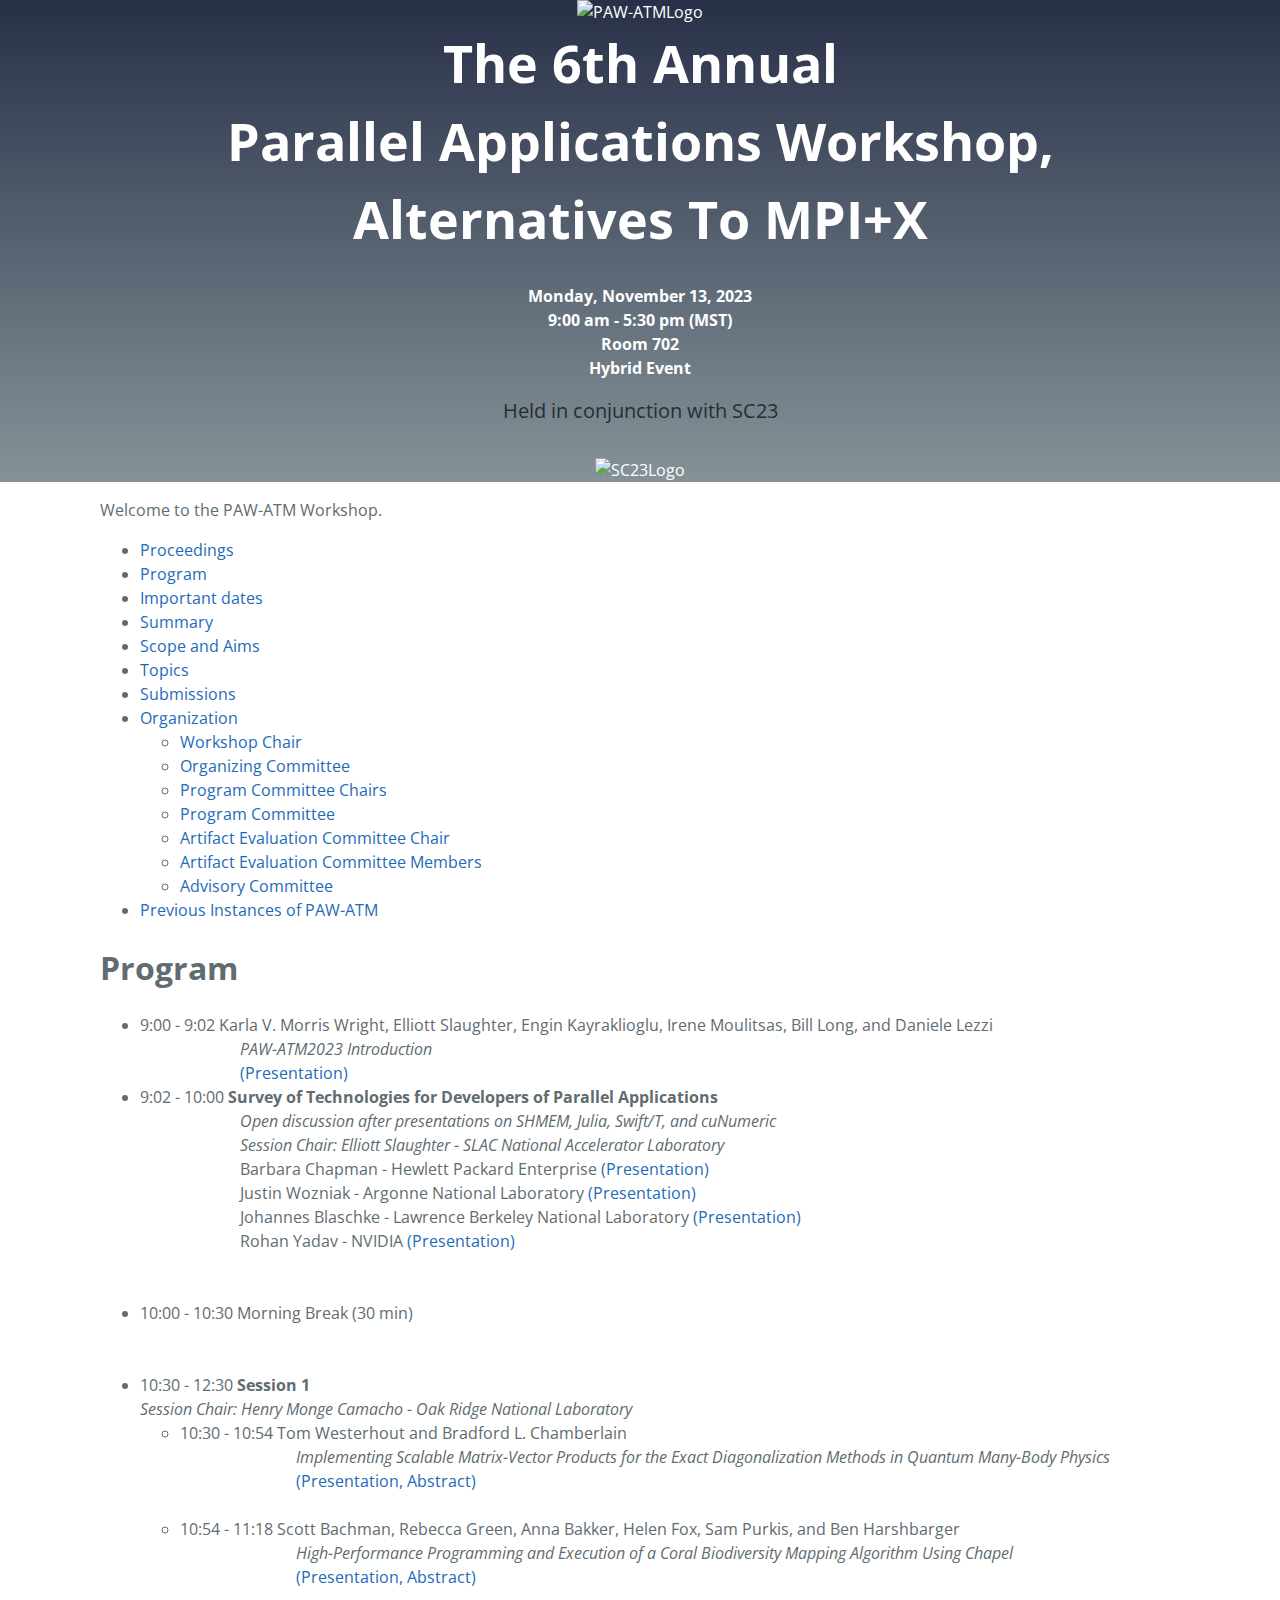
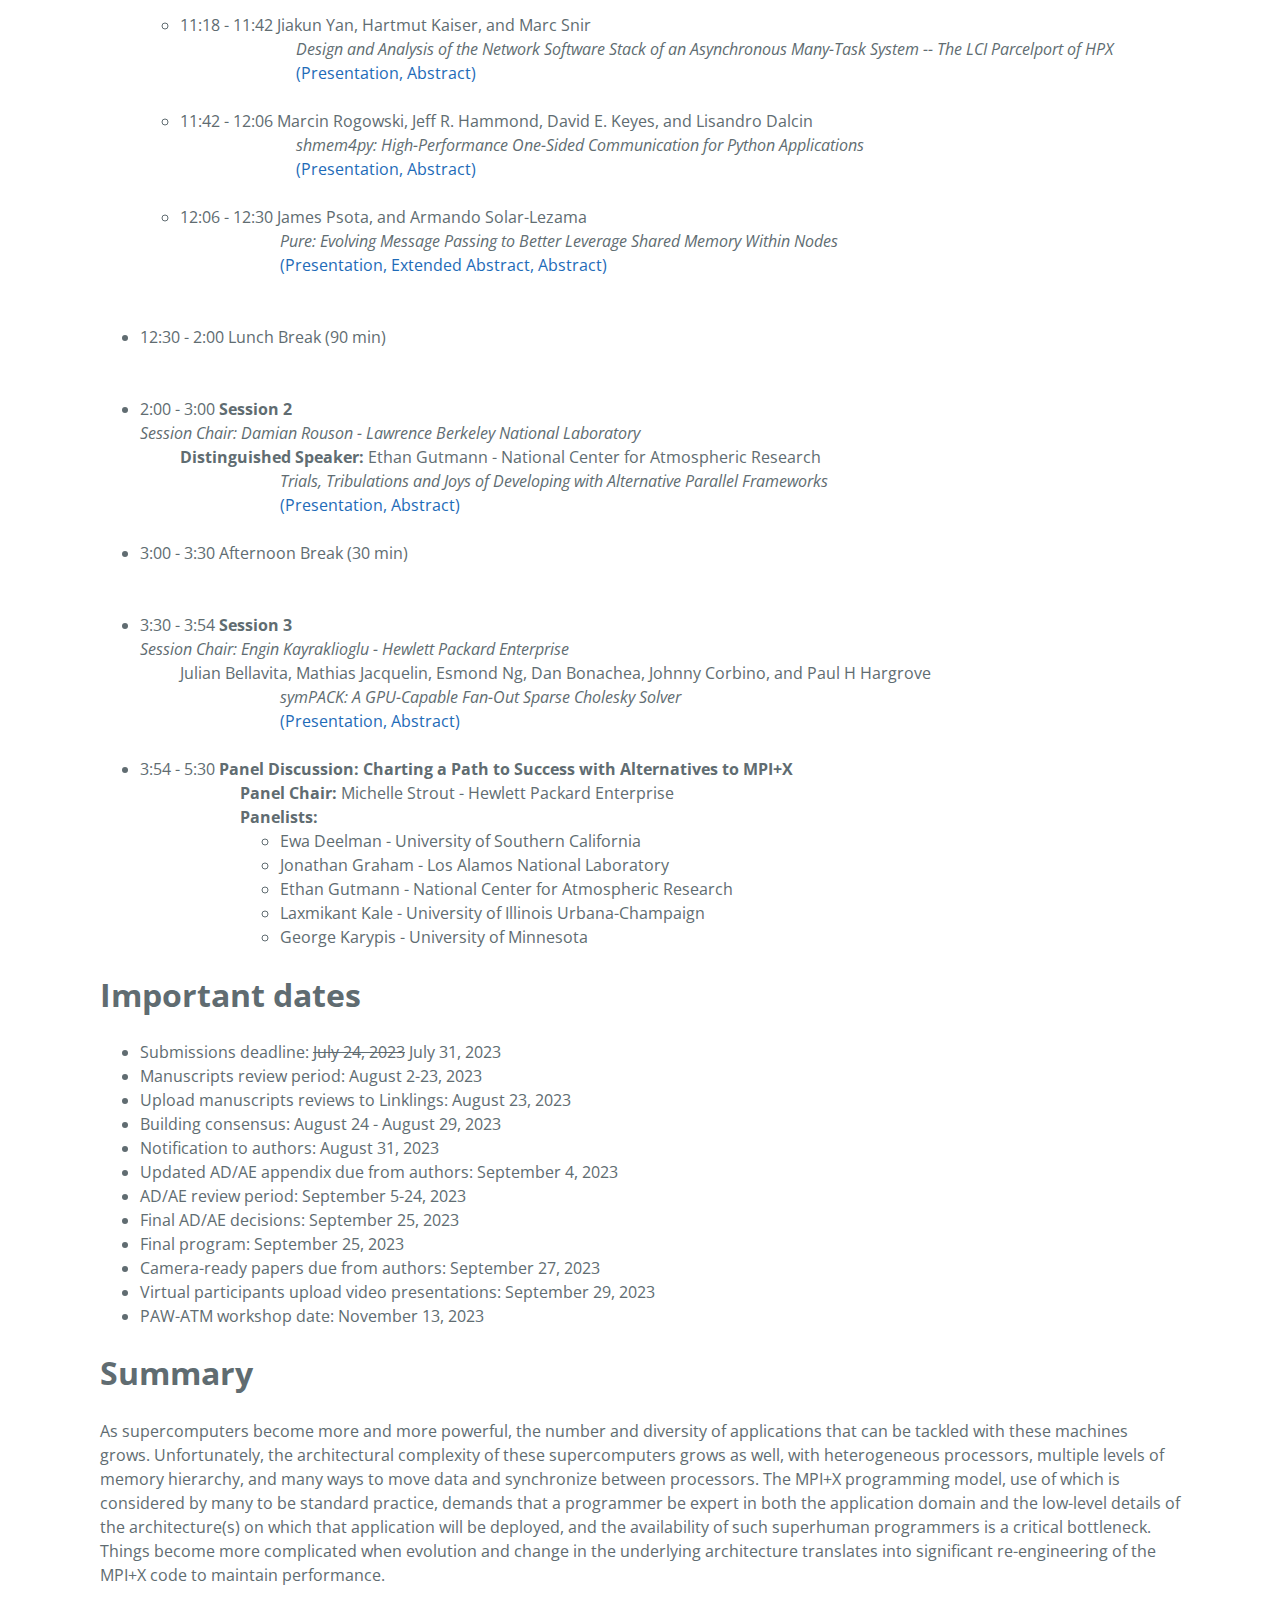
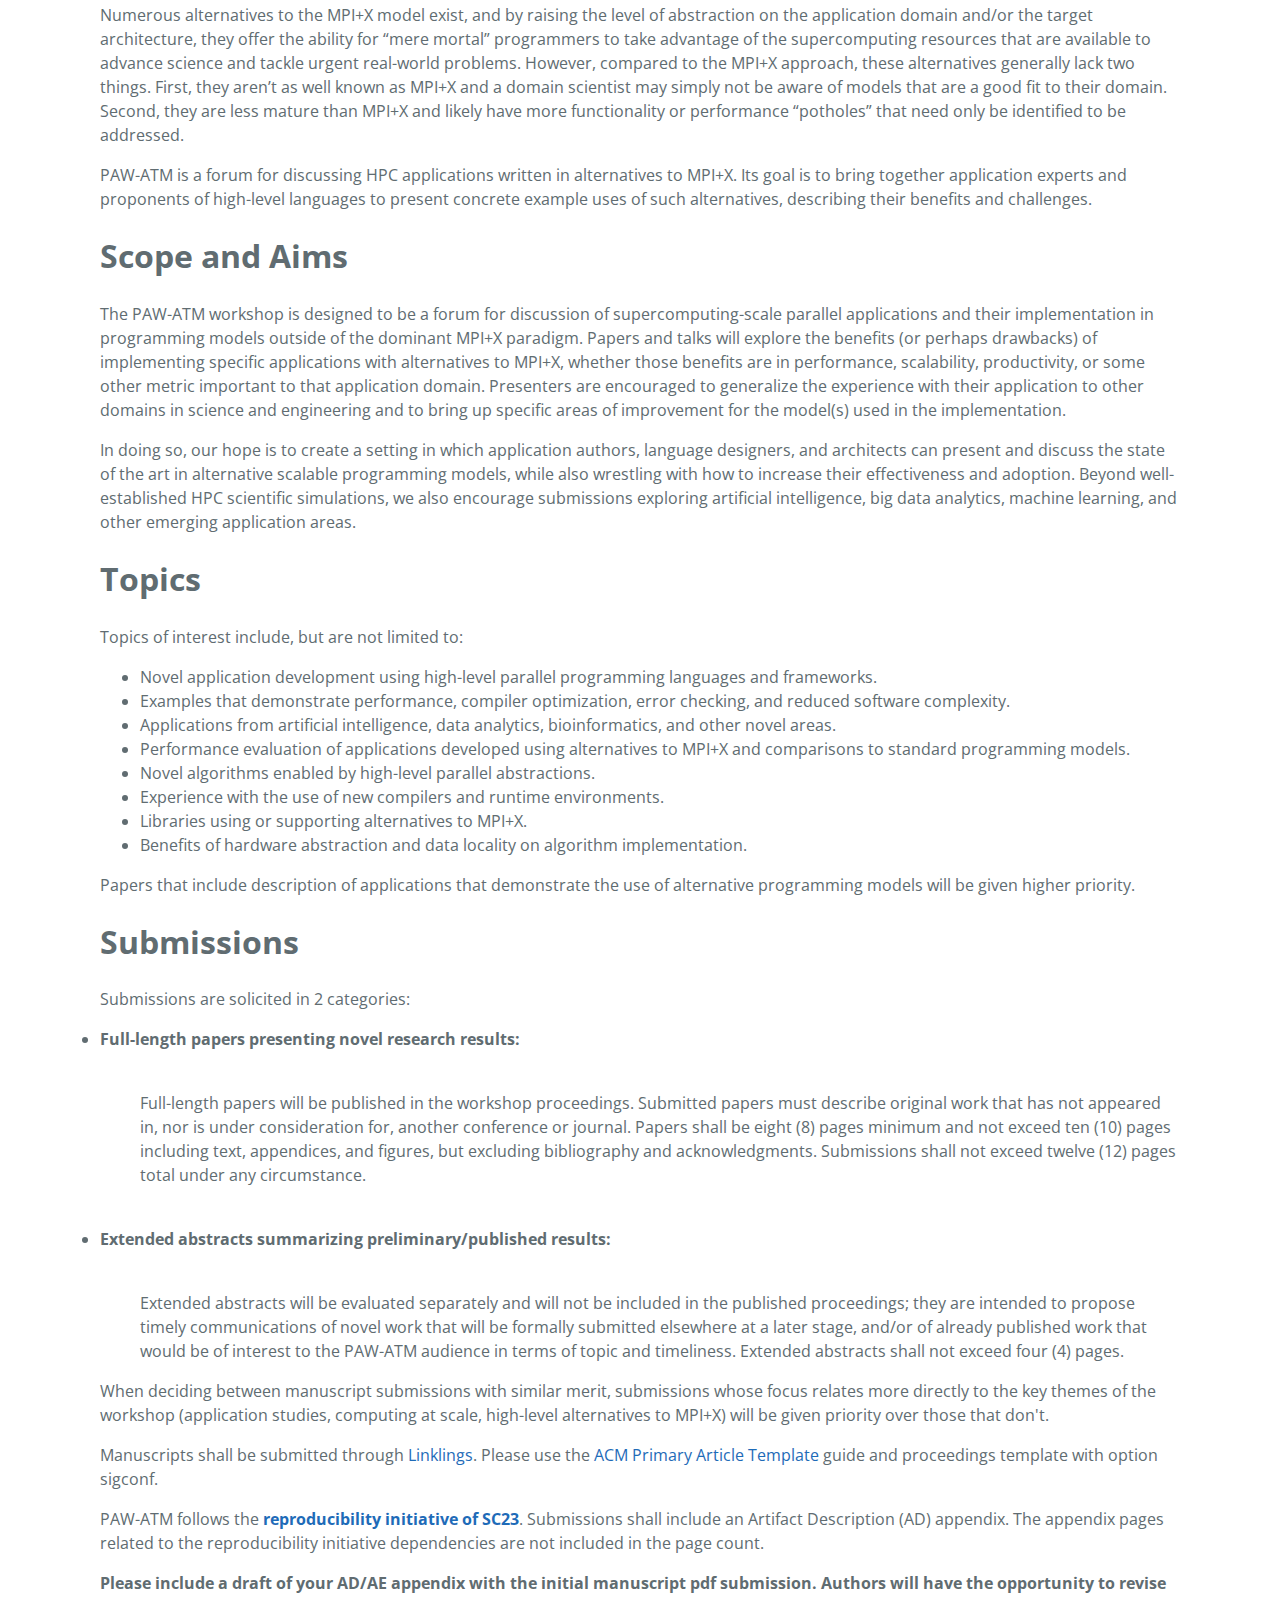
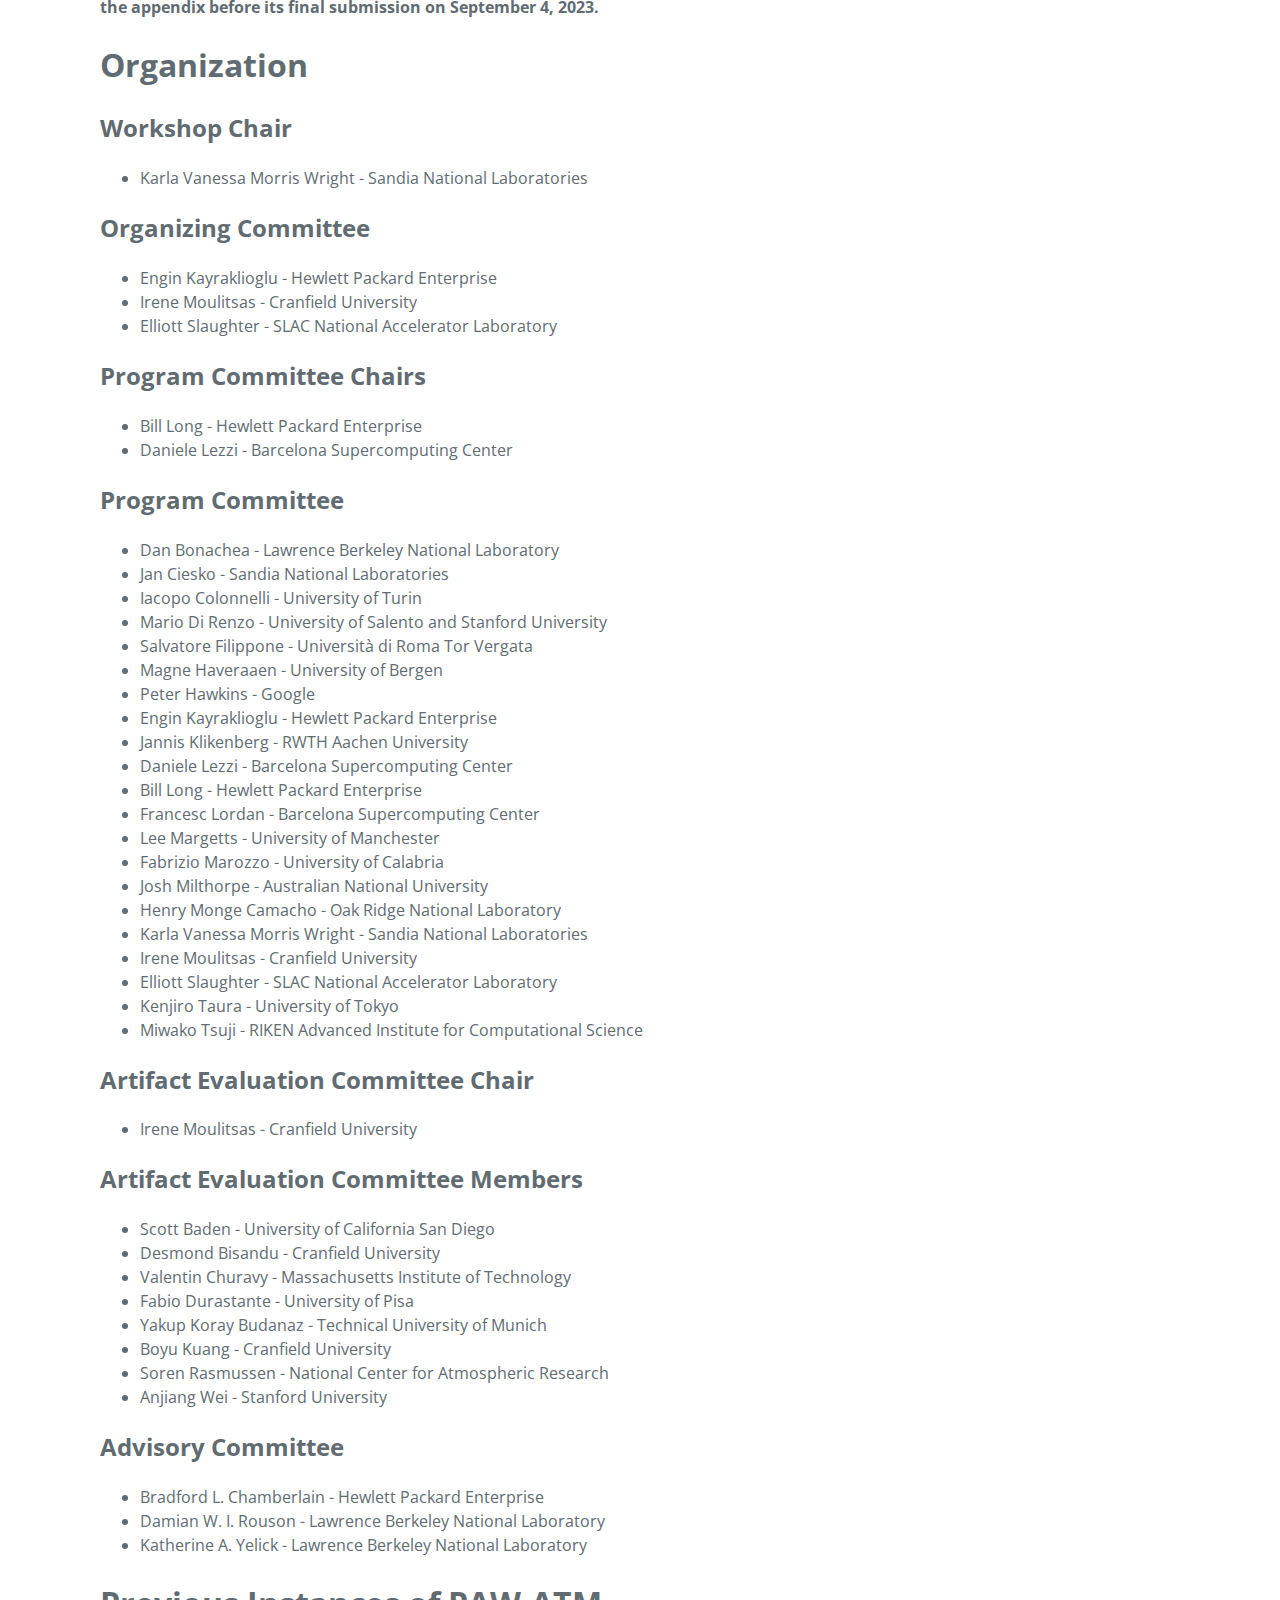
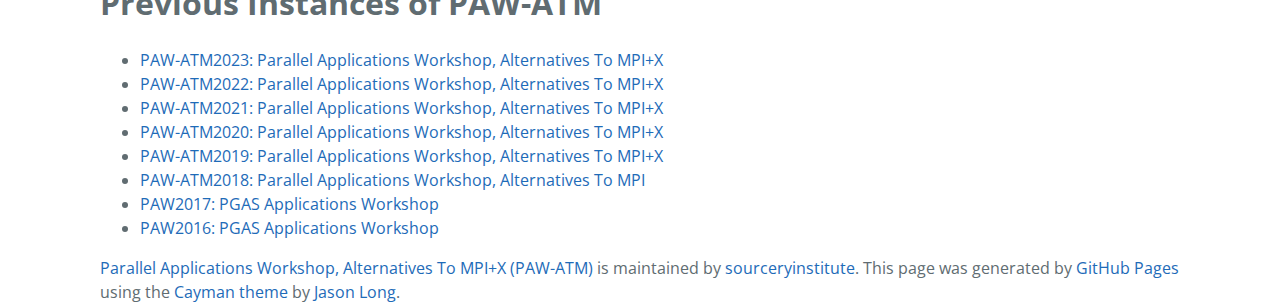
==== commit d5abc6ec: "Adding slides" ====
--- a/index.html
+++ b/index.html
@@ -40,7 +40,7 @@
       <p>Welcome to the PAW-ATM Workshop.</p>
 
 <ul>
-<li><a href="https://dl.acm.org/doi/proceedings/10.1145/3624062" target="_top">Proceedings</a></li>
+<li><a href="https://dl.acm.org/doi/proceedings/10.1145/3624062#heading25" target="_top">Proceedings</a></li>
 <li><a href="#Program">Program</a></li>
 <li><a href="#important-dates">Important dates</a></li>
 <li><a href="#summary">Summary</a></li>
@@ -71,7 +71,7 @@
   <li>9:00 - 9:02 Karla V. Morris Wright, Elliott Slaughter, Engin Kayraklioglu, Irene Moulitsas, Bill Long, and Daniele Lezzi 
   <br>&emsp;&emsp;&emsp;&emsp;&emsp;&emsp;
   <i>PAW-ATM2023 Introduction</i></li>
-  <!-- &emsp;&emsp;&emsp;&emsp;&emsp;&emsp;<a href="https://github.com/sourceryinstitute/PAW/raw/gh-pages/PAW-ATM23/presentations/PAW-ATM2023-Intro.pdf" download> (Presentation) </a>  -->
+  &emsp;&emsp;&emsp;&emsp;&emsp;&emsp;<a href="https://github.com/sourceryinstitute/PAW/raw/gh-pages/PAW-ATM23/presentations/PAW-ATM2023-Intro.pdf" download> (Presentation) </a> 
 
   <li>9:02 - 10:00 <b>Survey of Technologies for Developers of Parallel Applications</b></b>
     <br>&emsp;&emsp;&emsp;&emsp;&emsp;&emsp;
@@ -80,16 +80,16 @@
     <i>Session Chair: Elliott Slaughter - SLAC National Accelerator Laboratory</i>
     <br>&emsp;&emsp;&emsp;&emsp;&emsp;&emsp;
     Barbara Chapman - Hewlett Packard Enterprise 
-    <!-- <a href="https://github.com/sourceryinstitute/PAW/raw/gh-pages/PAW-ATM23/presentations/PAW-ATM2023_Chapman.pdf" download> (Presentation) </a>  -->
+    <a href="https://github.com/sourceryinstitute/PAW/raw/gh-pages/PAW-ATM23/presentations/PAW-ATM2023_Chapman.pdf" download> (Presentation) </a> 
     <br>&emsp;&emsp;&emsp;&emsp;&emsp;&emsp;
     Justin Wozniak - Argonne National Laboratory
-    <!-- <a href="https://github.com/sourceryinstitute/PAW/raw/gh-pages/PAW-ATM23/presentations/PAW-ATM2023_Wozniak.pdf" download> (Presentation) </a>  -->
+    <a href="https://github.com/sourceryinstitute/PAW/raw/gh-pages/PAW-ATM23/presentations/PAW-ATM2023_Wozniak.pdf" download> (Presentation) </a> 
     <br>&emsp;&emsp;&emsp;&emsp;&emsp;&emsp;
     Johannes Blaschke - Lawrence Berkeley National Laboratory
-    <!-- <a href="https://github.com/sourceryinstitute/PAW/raw/gh-pages/PAW-ATM23/presentations/PAW-ATM2023_Blaschke.pdf" download> (Presentation) </a>  -->
+    <a href="https://github.com/sourceryinstitute/PAW/raw/gh-pages/PAW-ATM23/presentations/PAW-ATM2023_Blaschke.pdf" download> (Presentation) </a> 
     <br>&emsp;&emsp;&emsp;&emsp;&emsp;&emsp;
 	  Rohan Yadav - NVIDIA
-    <!-- <a href="https://github.com/sourceryinstitute/PAW/raw/gh-pages/PAW-ATM23/presentations/PAW-ATM2023_Lee.pdf" download> (Presentation) </a>  -->
+    <a href="https://github.com/sourceryinstitute/PAW/raw/gh-pages/PAW-ATM23/presentations/PAW-ATM2023_Yadav.pdf" download> (Presentation) </a> 
   <br>&emsp;&emsp;&emsp;&emsp;&emsp;&emsp;&emsp;
   <br>&emsp;&emsp;&emsp;&emsp;&emsp;&emsp;&emsp;
 
@@ -104,37 +104,37 @@
     <br>&emsp;&emsp;&emsp;&emsp;&emsp;&emsp;&emsp;
     <i>Implementing Scalable Matrix-Vector Products for the Exact Diagonalization Methods in Quantum Many-Body Physics</i></li> 
     &emsp;&emsp;&emsp;&emsp;&emsp;&emsp;&emsp;
-    <!-- <a href="https://github.com/sourceryinstitute/PAW/raw/gh-pages/PAW-ATM23/presentations/PAW-ATM2023_Westerhout.pdf" download>(Presentation) </a> -->
-    <a href="https://sc23.conference-program.com/presentation/?id=ws_pawatm102&sess=sess449" target="_top">(Abstract)</a>
+    <a href="https://github.com/sourceryinstitute/PAW/raw/gh-pages/PAW-ATM23/presentations/PAW-ATM2023_Westerhout.pdf" download>(Presentation,  </a>
+    <a href="https://sc23.conference-program.com/presentation/?id=ws_pawatm102&sess=sess449" target="_top"> Abstract)</a>
     <br>&emsp;&emsp;&emsp;&emsp;&emsp;&emsp;&emsp;
   <li>10:54 - 11:18 Scott Bachman, Rebecca Green, Anna Bakker, Helen Fox, Sam Purkis, and Ben Harshbarger
     <br>&emsp;&emsp;&emsp;&emsp;&emsp;&emsp;&emsp;
     <i>High-Performance Programming and Execution of a Coral Biodiversity Mapping Algorithm Using Chapel</i></li> 
     &emsp;&emsp;&emsp;&emsp;&emsp;&emsp;&emsp;
-    <!-- <a href="https://github.com/sourceryinstitute/PAW/raw/gh-pages/PAW-ATM23/presentations/PAW-ATM2023_Bachman.pdf" download>(Presentation) </a> -->
-    <a href="https://sc23.conference-program.com/presentation/?id=ws_pawatm104&sess=sess449" target="_top">(Abstract)</a>
+    <a href="https://github.com/sourceryinstitute/PAW/raw/gh-pages/PAW-ATM23/presentations/PAW-ATM2023_Bachman.pdf" download>(Presentation, </a>
+    <a href="https://sc23.conference-program.com/presentation/?id=ws_pawatm104&sess=sess449" target="_top"> Abstract)</a>
     <br>&emsp;&emsp;&emsp;&emsp;&emsp;&emsp;&emsp;
   <li>11:18 - 11:42 Jiakun Yan, Hartmut Kaiser, and Marc Snir
     <br>&emsp;&emsp;&emsp;&emsp;&emsp;&emsp;&emsp;
     <i>Design and Analysis of the Network Software Stack of an Asynchronous Many-Task System -- The LCI Parcelport of HPX</i></li> 
     &emsp;&emsp;&emsp;&emsp;&emsp;&emsp;&emsp;
-    <!-- <a href="https://github.com/sourceryinstitute/PAW/raw/gh-pages/PAW-ATM23/presentations/PAW-ATM2023_Yan.pdf" download>(Presentation) </a> -->
-    <a href="https://sc23.conference-program.com/presentation/?id=ws_pawatm103&sess=sess449" target="_top">(Abstract)</a>
+    <a href="https://github.com/sourceryinstitute/PAW/raw/gh-pages/PAW-ATM23/presentations/PAW-ATM2023_Yan.pdf" download>(Presentation, </a>
+    <a href="https://sc23.conference-program.com/presentation/?id=ws_pawatm103&sess=sess449" target="_top"> Abstract)</a>
     <br>&emsp;&emsp;&emsp;&emsp;&emsp;&emsp;&emsp;
   <li>11:42 - 12:06 Marcin Rogowski, Jeff R. Hammond, David E. Keyes, and Lisandro Dalcin
     <br>&emsp;&emsp;&emsp;&emsp;&emsp;&emsp;&emsp;
     <i>shmem4py: High-Performance One-Sided Communication for Python Applications</i></li> 
     &emsp;&emsp;&emsp;&emsp;&emsp;&emsp;&emsp;
-    <!-- <a href="https://github.com/sourceryinstitute/PAW/raw/gh-pages/PAW-ATM23/presentations/PAW-ATM2023_Rogowski.pdf" download>(Presentation) </a> -->
-    <a href="https://sc23.conference-program.com/presentation/?id=ws_pawatm108&sess=sess449" target="_top">(Abstract)</a>
+    <a href="https://github.com/sourceryinstitute/PAW/raw/gh-pages/PAW-ATM23/presentations/PAW-ATM2023_Rogowski.pdf" download>(Presentation, </a>
+    <a href="https://sc23.conference-program.com/presentation/?id=ws_pawatm108&sess=sess449" target="_top"> Abstract)</a>
     <br>&emsp;&emsp;&emsp;&emsp;&emsp;&emsp;&emsp;  
   <li>12:06 - 12:30 James Psota, and Armando Solar-Lezama
     <br>&emsp;&emsp;&emsp;&emsp;&emsp;&emsp;
     <i>Pure: Evolving Message Passing to Better Leverage Shared Memory Within Nodes</i></li> 
     &emsp;&emsp;&emsp;&emsp;&emsp;&emsp;
-    <!-- <a href="https://github.com/sourceryinstitute/PAW/raw/gh-pages/PAW-ATM23/presentations/PAW-ATM2023_Psota.pdf" download> (Presentation, </a> -->
-    <!-- <a href="https://github.com/sourceryinstitute/PAW/raw/gh-pages/PAW-ATM23/extendedAbstracts/PAW-ATM2023_abstract.pdf" download> Extended Abstract) </a> -->
-    <a href="https://sc23.conference-program.com/presentation/?id=ws_pawatm107&sess=sess449" target="_top">(Abstract)</a>
+    <a href="https://github.com/sourceryinstitute/PAW/raw/gh-pages/PAW-ATM23/presentations/PAW-ATM2023_Psota.pdf" download> (Presentation, </a>
+    <a href="https://github.com/sourceryinstitute/PAW/raw/gh-pages/PAW-ATM23/extendedAbstracts/PAW-ATM2023_abstract.pdf" download> Extended Abstract,  </a>
+    <a href="https://sc23.conference-program.com/presentation/?id=ws_pawatm107&sess=sess449" target="_top"> Abstract)</a>
     <br>&emsp;&emsp;&emsp;&emsp;&emsp;&emsp;&emsp;
   </ul>
 
@@ -150,8 +150,8 @@
     <i>Trials, Tribulations and Joys of Developing with Alternative Parallel Frameworks</i></li>
     <br>
     &emsp;&emsp;&emsp;&emsp;&emsp;&emsp;
-    <a href="https://sc23.conference-program.com/presentation/?id=misc142&sess=sess449" target="_top"> (Abstract)</a> 
-    <!-- <a href="https://github.com/sourceryinstitute/PAW/raw/gh-pages/PAW-ATM23/presentations/PAW-ATM2023_keynote.pdf" download> Presentation) </a>  -->
+    <a href="https://github.com/sourceryinstitute/PAW/raw/gh-pages/PAW-ATM23/presentations/PAW-ATM2023_Gutmann.pdf" download> (Presentation, </a> 
+    <a href="https://sc23.conference-program.com/presentation/?id=misc142&sess=sess449" target="_top"> Abstract)</a> 
     <!-- <br>&emsp;&emsp;&emsp;&emsp;&emsp;&emsp;&emsp; -->
   </ul>
 
@@ -166,8 +166,8 @@
     <br>&emsp;&emsp;&emsp;&emsp;&emsp;&emsp;
     <i>symPACK: A GPU-Capable Fan-Out Sparse Cholesky Solver</i></li> 
     <br>&emsp;&emsp;&emsp;&emsp;&emsp;&emsp;
-    <!-- <a href="https://github.com/sourceryinstitute/PAW/raw/gh-pages/PAW-ATM23/presentations/PAW-ATM2023_Bellavita.pdf" download> (Presentation) </a> -->
-    <a href="https://sc23.conference-program.com/presentation/?id=ws_pawatm105&sess=sess449" target="_top">(Abstract)</a>
+    <a href="https://github.com/sourceryinstitute/PAW/raw/gh-pages/PAW-ATM23/presentations/PAW-ATM2023_Bellavita.pdf" download> (Presentation, </a>
+    <a href="https://sc23.conference-program.com/presentation/?id=ws_pawatm105&sess=sess449" target="_top"> Abstract)</a>
     <br>&emsp;&emsp;&emsp;&emsp;&emsp;&emsp;&emsp;
   </ul>
 
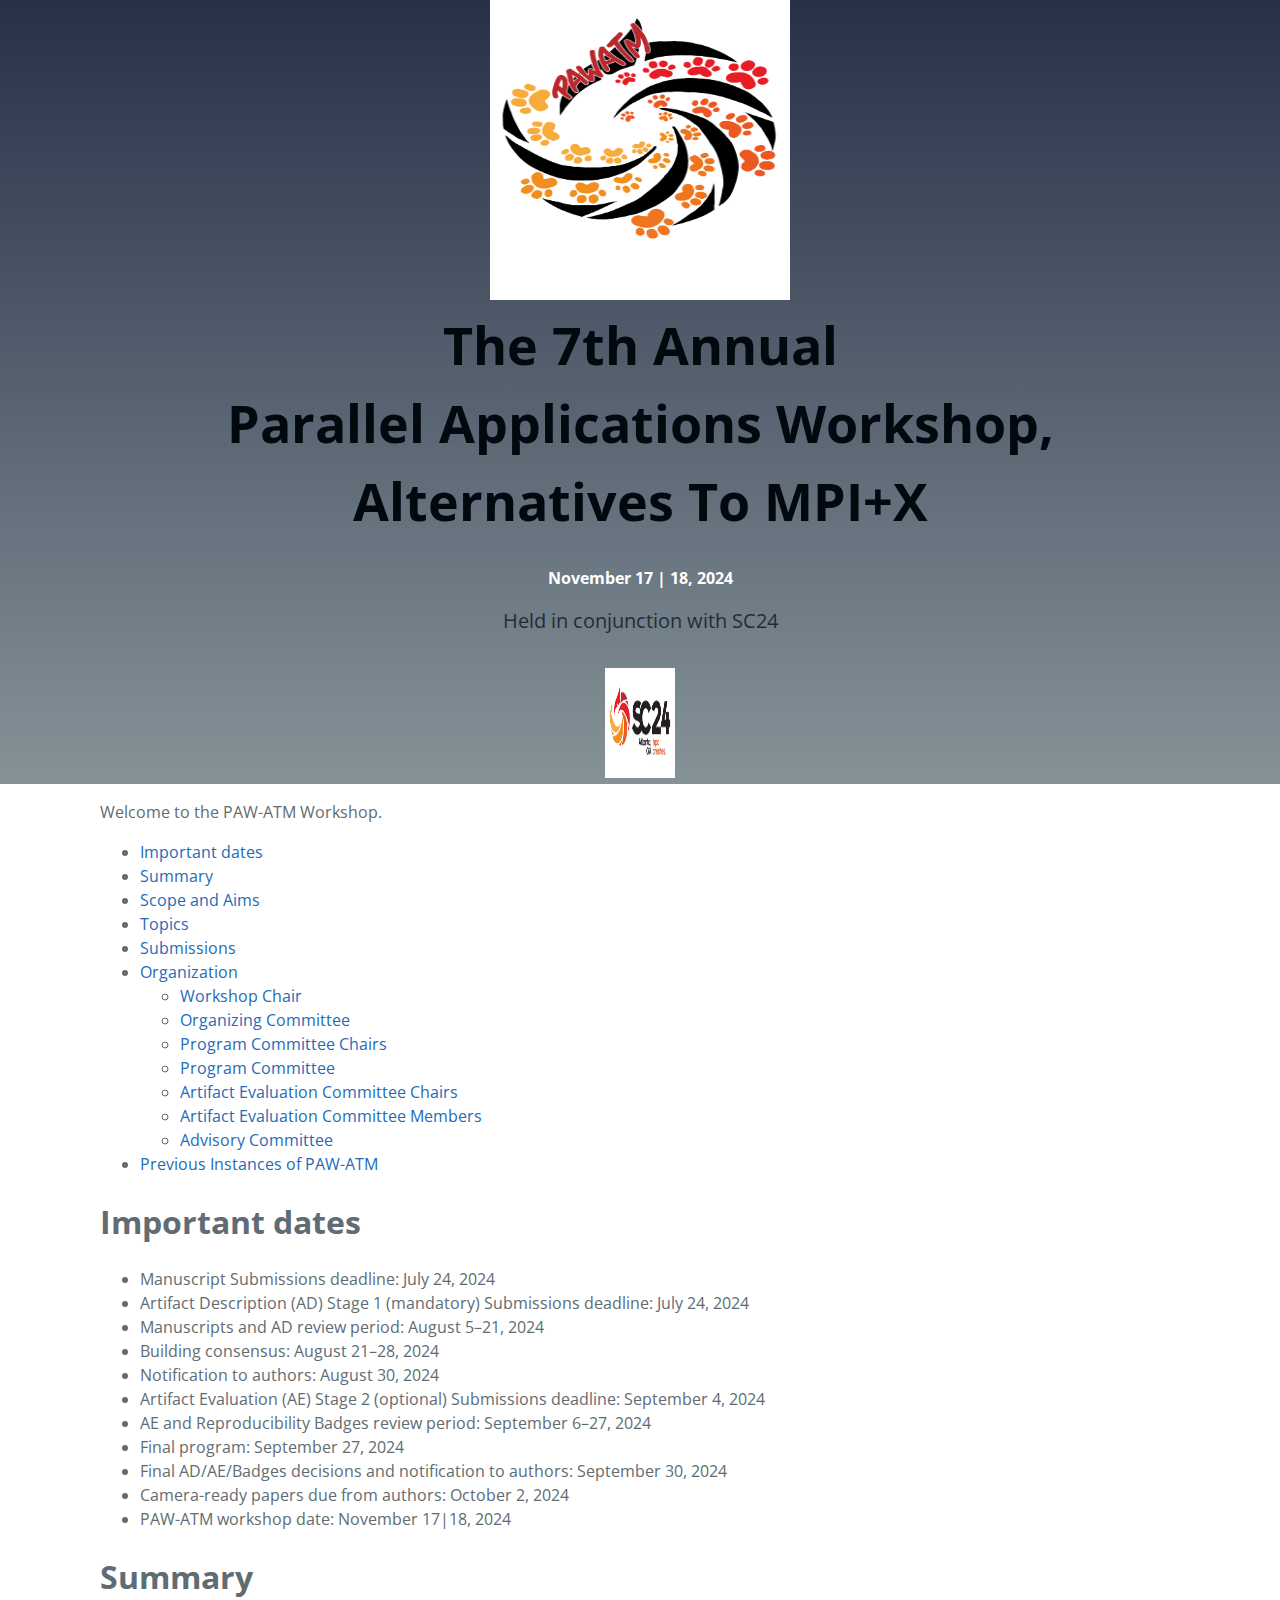
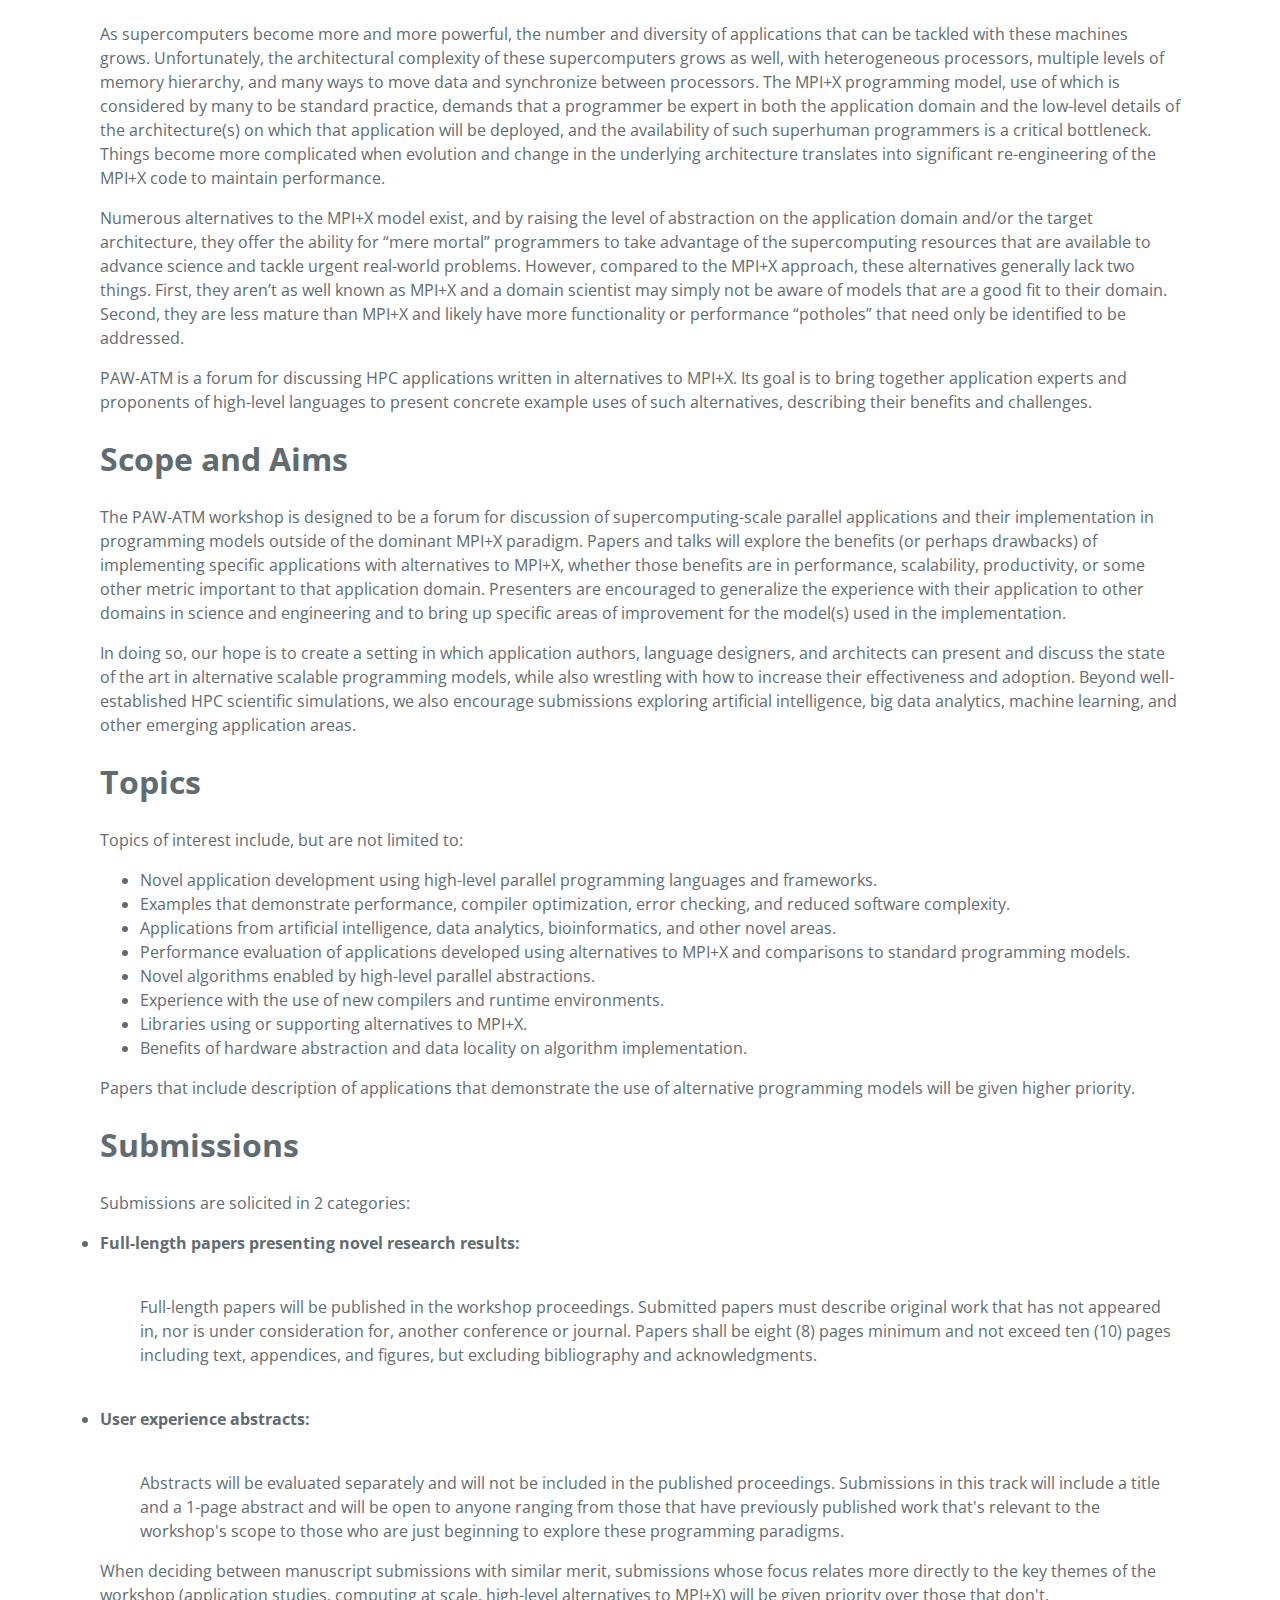
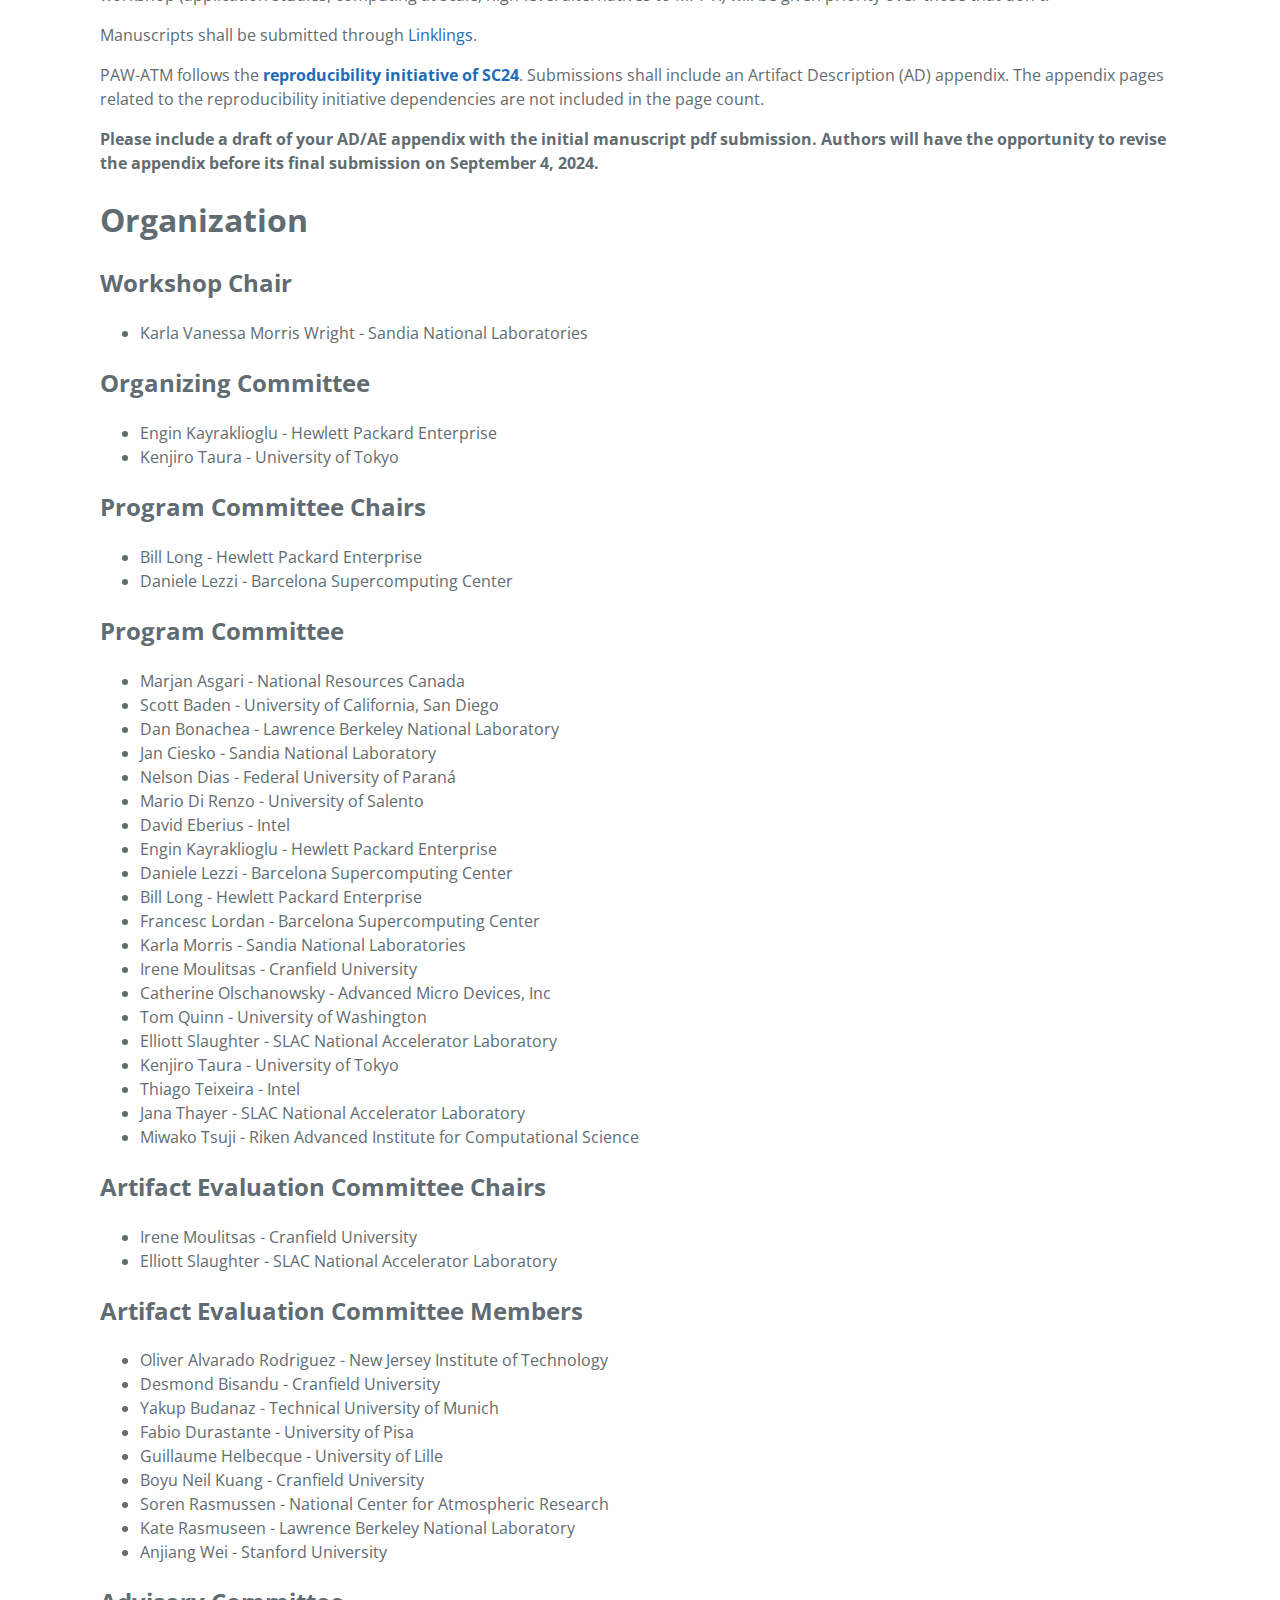
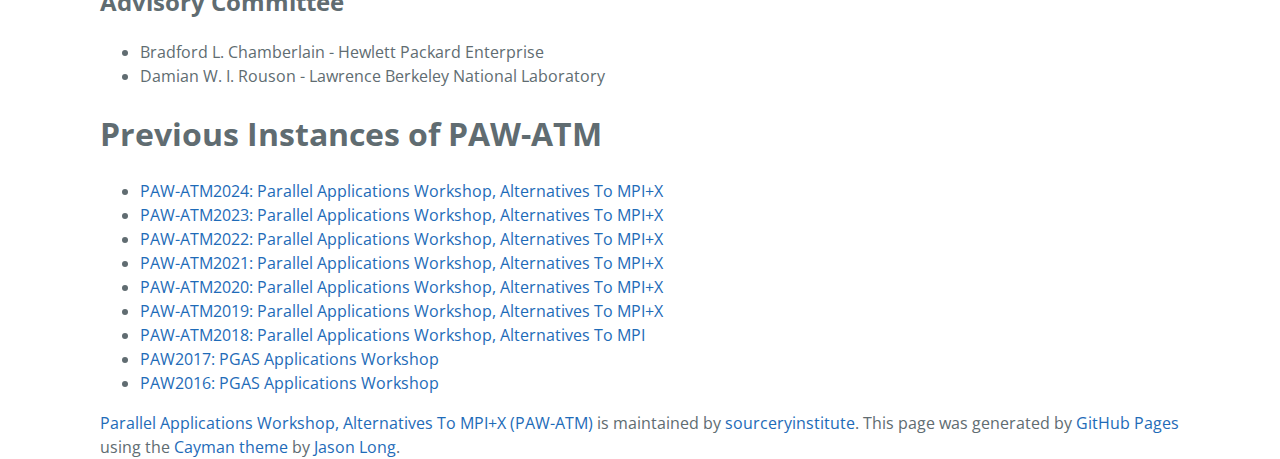
==== commit bb4fb3c8: "Setting up PAW-ATM2024 website" ====
--- a/index.html
+++ b/index.html
@@ -2,7 +2,7 @@
 <html lang="en-us">
   <head>
     <meta charset="UTF-8">
-    <title>The 6th Annual Parallel Applications Workshop, Alternatives To MPI+X (PAW-ATM) by sourceryinstitute</title>
+    <title>The 7th Annual Parallel Applications Workshop, Alternatives To MPI+X (PAW-ATM) by sourceryinstitute</title>
     <meta name="viewport" content="width=device-width, initial-scale=1">
     <link rel="stylesheet" type="text/css" href="stylesheets/normalize.css" media="screen">
     <link href='https://fonts.googleapis.com/css?family=Open+Sans:400,700' rel='stylesheet' type='text/css'>
@@ -11,20 +11,22 @@
   </head>
   <body>
     <section class="page-header">
-      <img src="PAW-ATM23-Logo.png" alt="PAW-ATMLogo" style="width:420px;height:420px;" >
+      <img src="PAW-ATM24-Logo.png" alt="PAW-ATMLogo" style="width:300px;height:300px;" >
       <!-- <h1 class="project-name" style="color:white;">Parallel Applications Workshop, Alternatives To MPI+X</h1> -->
-      <h1 class="project-name" style="color:white;">The 6th Annual <br> Parallel Applications Workshop, <br> Alternatives To MPI+X</h1>
+      <h1 class="project-name" style="color:#01090e">The 7th Annual <br> Parallel Applications Workshop, <br> Alternatives To MPI+X</h1>
       <!-- <b>  Virtual Workshop Date TBD </b> -->
       <!-- <b>  Virtual Workshop </b> -->
-      <br> <b>  Monday, November 13, 2023 </b>  
-      <br> <b> 9:00 am - 5:30 pm (MST) </b>
+      <!-- <br> <b>  Monday, November 18, 2024 </b>   -->
+      <br> <b> November 17 | 18, 2024 </b>  
+      <!-- <br> <b> 9:00 am - 5:30 pm (MST) </b>
       <br> <b> Room 702 </b> 
-      <br> <b> Hybrid Event </b> 
+      <br> <b> Hybrid Event </b>  -->
       <!-- <br> <b>Virtual Event </b>  -->
-      <h2 class="project-tagline" style="color:#01090e">Held in conjunction with <a href=https://sc23.supercomputing.org style="color:#01090e"; text-decoration: none;">SC23</a>
+      <h2 class="project-tagline" style="color:#01090e">Held in conjunction with <a href=https://sc24.supercomputing.org style="color:#01090e"; text-decoration: none;">SC24</a>
 </h2>
        <!-- <br> The International Conference for High Performance Computing, Networking, Storage and Analysis</h2> -->
-      <img src="SC23-Logo.png" alt="SC23Logo" style="width:120px;height:70px;" >
+      <img src="SC24-Logo-W.jpg" alt="SC24Logo" style="width:70px;height:110px;" >
+      <!-- <img src="SC24-Logo.png" alt="SC24Logo" style="width:70px;height:110px;" > -->
       <!-- <h2 class="project-tagline" style="color:#16222a"; text-decoration: none;">In cooperation with: </h2> -->
       <!-- <img src="IEEE_CS_Logo.gif" alt="IEEE_Logo" style="width:100px;height:60px;"> -->
 
@@ -40,8 +42,8 @@
       <p>Welcome to the PAW-ATM Workshop.</p>
 
 <ul>
-<li><a href="https://dl.acm.org/doi/proceedings/10.1145/3624062#heading25" target="_top">Proceedings</a></li>
-<li><a href="#Program">Program</a></li>
+<!-- <li><a href="https://dl.acm.org/doi/proceedings/10.1145/3624062#heading25" target="_top">Proceedings</a></li> -->
+<!-- <li><a href="#Program">Program</a></li> -->
 <li><a href="#important-dates">Important dates</a></li>
 <li><a href="#summary">Summary</a></li>
 <li><a href="#scope-and-aims">Scope and Aims</a></li>
@@ -54,7 +56,7 @@
 <li><a href="#organizing-committee">Organizing Committee</a></li>
 <li><a href="#program-committee-chair">Program Committee Chairs</a></li>
 <li><a href="#program-committee">Program Committee</a></li>
-<li><a href="#artifact-committee-chair">Artifact Evaluation Committee Chair</a></li>
+<li><a href="#artifact-committee-chair">Artifact Evaluation Committee Chairs</a></li>
 <li><a href="#artifact-committee">Artifact Evaluation Committee Members</a></li>
 <li><a href="#advisory-committee-chair">Advisory Committee</a></li>
 </ul>
@@ -65,152 +67,20 @@
 
 
 <h1>
-  <a id="Program" class="anchor" href="#Program" aria-hidden="true"><span aria-hidden="true" class="octicon octicon-link"></span></a>Program</h1>
-  
-  <ul>
-  <li>9:00 - 9:02 Karla V. Morris Wright, Elliott Slaughter, Engin Kayraklioglu, Irene Moulitsas, Bill Long, and Daniele Lezzi 
-  <br>&emsp;&emsp;&emsp;&emsp;&emsp;&emsp;
-  <i>PAW-ATM2023 Introduction</i></li>
-  &emsp;&emsp;&emsp;&emsp;&emsp;&emsp;<a href="https://github.com/sourceryinstitute/PAW/raw/gh-pages/PAW-ATM23/presentations/PAW-ATM2023-Intro.pdf" download> (Presentation) </a> 
-
-  <li>9:02 - 10:00 <b>Survey of Technologies for Developers of Parallel Applications</b></b>
-    <br>&emsp;&emsp;&emsp;&emsp;&emsp;&emsp;
-    <i>Open discussion after presentations on SHMEM, Julia, Swift/T, and cuNumeric</i>
-    <br>&emsp;&emsp;&emsp;&emsp;&emsp;&emsp;
-    <i>Session Chair: Elliott Slaughter - SLAC National Accelerator Laboratory</i>
-    <br>&emsp;&emsp;&emsp;&emsp;&emsp;&emsp;
-    Barbara Chapman - Hewlett Packard Enterprise 
-    <a href="https://github.com/sourceryinstitute/PAW/raw/gh-pages/PAW-ATM23/presentations/PAW-ATM2023_Chapman.pdf" download> (Presentation) </a> 
-    <br>&emsp;&emsp;&emsp;&emsp;&emsp;&emsp;
-    Justin Wozniak - Argonne National Laboratory
-    <a href="https://github.com/sourceryinstitute/PAW/raw/gh-pages/PAW-ATM23/presentations/PAW-ATM2023_Wozniak.pdf" download> (Presentation) </a> 
-    <br>&emsp;&emsp;&emsp;&emsp;&emsp;&emsp;
-    Johannes Blaschke - Lawrence Berkeley National Laboratory
-    <a href="https://github.com/sourceryinstitute/PAW/raw/gh-pages/PAW-ATM23/presentations/PAW-ATM2023_Blaschke.pdf" download> (Presentation) </a> 
-    <br>&emsp;&emsp;&emsp;&emsp;&emsp;&emsp;
-	  Rohan Yadav - NVIDIA
-    <a href="https://github.com/sourceryinstitute/PAW/raw/gh-pages/PAW-ATM23/presentations/PAW-ATM2023_Yadav.pdf" download> (Presentation) </a> 
-  <br>&emsp;&emsp;&emsp;&emsp;&emsp;&emsp;&emsp;
-  <br>&emsp;&emsp;&emsp;&emsp;&emsp;&emsp;&emsp;
-
-  <br>
-  <li> 10:00 - 10:30 Morning Break (30 min) </li>
-  <br>&emsp;&emsp;&emsp;&emsp;&emsp;&emsp;&emsp;
-
-  <li>10:30 - 12:30 <b>Session 1 </b>  </li>
-  <i>Session Chair: Henry Monge Camacho - Oak Ridge National Laboratory</i>
-  <ul>
-  <li>10:30 - 10:54 Tom Westerhout and Bradford L. Chamberlain 
-    <br>&emsp;&emsp;&emsp;&emsp;&emsp;&emsp;&emsp;
-    <i>Implementing Scalable Matrix-Vector Products for the Exact Diagonalization Methods in Quantum Many-Body Physics</i></li> 
-    &emsp;&emsp;&emsp;&emsp;&emsp;&emsp;&emsp;
-    <a href="https://github.com/sourceryinstitute/PAW/raw/gh-pages/PAW-ATM23/presentations/PAW-ATM2023_Westerhout.pdf" download>(Presentation,  </a>
-    <a href="https://sc23.conference-program.com/presentation/?id=ws_pawatm102&sess=sess449" target="_top"> Abstract)</a>
-    <br>&emsp;&emsp;&emsp;&emsp;&emsp;&emsp;&emsp;
-  <li>10:54 - 11:18 Scott Bachman, Rebecca Green, Anna Bakker, Helen Fox, Sam Purkis, and Ben Harshbarger
-    <br>&emsp;&emsp;&emsp;&emsp;&emsp;&emsp;&emsp;
-    <i>High-Performance Programming and Execution of a Coral Biodiversity Mapping Algorithm Using Chapel</i></li> 
-    &emsp;&emsp;&emsp;&emsp;&emsp;&emsp;&emsp;
-    <a href="https://github.com/sourceryinstitute/PAW/raw/gh-pages/PAW-ATM23/presentations/PAW-ATM2023_Bachman.pdf" download>(Presentation, </a>
-    <a href="https://sc23.conference-program.com/presentation/?id=ws_pawatm104&sess=sess449" target="_top"> Abstract)</a>
-    <br>&emsp;&emsp;&emsp;&emsp;&emsp;&emsp;&emsp;
-  <li>11:18 - 11:42 Jiakun Yan, Hartmut Kaiser, and Marc Snir
-    <br>&emsp;&emsp;&emsp;&emsp;&emsp;&emsp;&emsp;
-    <i>Design and Analysis of the Network Software Stack of an Asynchronous Many-Task System -- The LCI Parcelport of HPX</i></li> 
-    &emsp;&emsp;&emsp;&emsp;&emsp;&emsp;&emsp;
-    <a href="https://github.com/sourceryinstitute/PAW/raw/gh-pages/PAW-ATM23/presentations/PAW-ATM2023_Yan.pdf" download>(Presentation, </a>
-    <a href="https://sc23.conference-program.com/presentation/?id=ws_pawatm103&sess=sess449" target="_top"> Abstract)</a>
-    <br>&emsp;&emsp;&emsp;&emsp;&emsp;&emsp;&emsp;
-  <li>11:42 - 12:06 Marcin Rogowski, Jeff R. Hammond, David E. Keyes, and Lisandro Dalcin
-    <br>&emsp;&emsp;&emsp;&emsp;&emsp;&emsp;&emsp;
-    <i>shmem4py: High-Performance One-Sided Communication for Python Applications</i></li> 
-    &emsp;&emsp;&emsp;&emsp;&emsp;&emsp;&emsp;
-    <a href="https://github.com/sourceryinstitute/PAW/raw/gh-pages/PAW-ATM23/presentations/PAW-ATM2023_Rogowski.pdf" download>(Presentation, </a>
-    <a href="https://sc23.conference-program.com/presentation/?id=ws_pawatm108&sess=sess449" target="_top"> Abstract)</a>
-    <br>&emsp;&emsp;&emsp;&emsp;&emsp;&emsp;&emsp;  
-  <li>12:06 - 12:30 James Psota, and Armando Solar-Lezama
-    <br>&emsp;&emsp;&emsp;&emsp;&emsp;&emsp;
-    <i>Pure: Evolving Message Passing to Better Leverage Shared Memory Within Nodes</i></li> 
-    &emsp;&emsp;&emsp;&emsp;&emsp;&emsp;
-    <a href="https://github.com/sourceryinstitute/PAW/raw/gh-pages/PAW-ATM23/presentations/PAW-ATM2023_Psota.pdf" download> (Presentation, </a>
-    <a href="https://github.com/sourceryinstitute/PAW/raw/gh-pages/PAW-ATM23/extendedAbstracts/PAW-ATM2023_abstract.pdf" download> Extended Abstract,  </a>
-    <a href="https://sc23.conference-program.com/presentation/?id=ws_pawatm107&sess=sess449" target="_top"> Abstract)</a>
-    <br>&emsp;&emsp;&emsp;&emsp;&emsp;&emsp;&emsp;
-  </ul>
-
-  <br>
-  <li> 12:30 - 2:00 Lunch Break (90 min) </li>
-  <br>&emsp;&emsp;&emsp;&emsp;&emsp;&emsp;&emsp;
-  
-  <li>2:00 - 3:00 <b>Session 2 </b> </li>
-  <i>Session Chair: Damian Rouson - Lawrence Berkeley National Laboratory</i>
-  <ul>
-  <b>Distinguished Speaker:</b> Ethan Gutmann - National Center for Atmospheric Research
-    <br>&emsp;&emsp;&emsp;&emsp;&emsp;&emsp;
-    <i>Trials, Tribulations and Joys of Developing with Alternative Parallel Frameworks</i></li>
-    <br>
-    &emsp;&emsp;&emsp;&emsp;&emsp;&emsp;
-    <a href="https://github.com/sourceryinstitute/PAW/raw/gh-pages/PAW-ATM23/presentations/PAW-ATM2023_Gutmann.pdf" download> (Presentation, </a> 
-    <a href="https://sc23.conference-program.com/presentation/?id=misc142&sess=sess449" target="_top"> Abstract)</a> 
-    <!-- <br>&emsp;&emsp;&emsp;&emsp;&emsp;&emsp;&emsp; -->
-  </ul>
-
-
-  <br>
-  <li> 3:00 - 3:30 Afternoon Break (30 min) </li>
-  <br>&emsp;&emsp;&emsp;&emsp;&emsp;&emsp;&emsp;
-  
-  <li>3:30 - 3:54 <b>Session 3 </b>  </li>
-  <i>Session Chair: Engin Kayraklioglu - Hewlett Packard Enterprise</i>
-  <ul>Julian Bellavita, Mathias Jacquelin, Esmond Ng, Dan Bonachea, Johnny Corbino, and Paul H Hargrove
-    <br>&emsp;&emsp;&emsp;&emsp;&emsp;&emsp;
-    <i>symPACK: A GPU-Capable Fan-Out Sparse Cholesky Solver</i></li> 
-    <br>&emsp;&emsp;&emsp;&emsp;&emsp;&emsp;
-    <a href="https://github.com/sourceryinstitute/PAW/raw/gh-pages/PAW-ATM23/presentations/PAW-ATM2023_Bellavita.pdf" download> (Presentation, </a>
-    <a href="https://sc23.conference-program.com/presentation/?id=ws_pawatm105&sess=sess449" target="_top"> Abstract)</a>
-    <br>&emsp;&emsp;&emsp;&emsp;&emsp;&emsp;&emsp;
-  </ul>
-
-  <li> 3:54 - 5:30 <b>Panel Discussion: Charting a Path to Success with Alternatives to MPI+X </b> </li>
-  &emsp;&emsp;&emsp;&emsp;&emsp;&emsp;
-  <b>Panel Chair:</b> Michelle Strout - Hewlett Packard Enterprise
-  <!-- <br>&emsp;&emsp;&emsp;&emsp;&emsp;&emsp; -->
-  <!-- <a href="https://github.com/sourceryinstitute/PAW/raw/gh-pages/PAW-ATM22/presentations/PAW-ATM2023_Panel.pdf" download>(Panel Slides) </a>  -->
-  <br>&emsp;&emsp;&emsp;&emsp;&emsp;&emsp;
-  <b>Panelists:</b>
-  &emsp;&emsp;&emsp;&emsp;&emsp;&emsp;
-          <ul>
-              <li style="margin-left: 100px;"> Ewa Deelman - University of Southern California 
-              </li> 
-              <li style="margin-left: 100px;"> Jonathan Graham - Los Alamos National Laboratory
-              </li>
-              <li style="margin-left: 100px;"> Ethan Gutmann - National Center for Atmospheric Research
-              </li>
-              <li style="margin-left: 100px;"> Laxmikant Kale - University of Illinois Urbana-Champaign
-              </li>    
-              <li style="margin-left: 100px;"> George Karypis - University of Minnesota
-              </li>
-          </ul>
-  </ul>
-  
-</h1>
-
-<h1>
 <a id="important-dates" class="anchor" href="#important-dates" aria-hidden="true"><span aria-hidden="true" class="octicon octicon-link"></span></a>Important dates</h1>
 
 <ul>
-<li>Submissions deadline: <strike>July 24, 2023</strike> July 31, 2023</li>
-<li>Manuscripts review period: August 2-23, 2023</li>
-<li>Upload manuscripts reviews to Linklings: August 23, 2023</li>
-<li>Building consensus: August 24 - August 29, 2023</li>
-<li>Notification to authors: August 31, 2023</li>
-<li>Updated AD/AE appendix due from authors: September 4, 2023</li>
-<li>AD/AE review period: September 5-24, 2023</li>
-<li>Final AD/AE decisions: September 25, 2023</li>
-<li>Final program: September 25, 2023</li>
-<li>Camera-ready papers due from authors: September 27, 2023</li>
-<li>Virtual participants upload video presentations: September 29, 2023</li>
-<li>PAW-ATM workshop date: November 13, 2023</li>
+  <li>Manuscript Submissions deadline: July 24, 2024 </li>
+  <li>Artifact Description (AD) Stage 1 (mandatory) Submissions deadline: July 24, 2024</li>
+  <li>Manuscripts and AD review period: August 5–21, 2024</li>
+  <li>Building consensus: August 21–28, 2024</li>
+  <li>Notification to authors: August 30, 2024</li>
+  <li>Artifact Evaluation (AE) Stage 2 (optional) Submissions deadline: September 4, 2024</li>
+  <li>AE and Reproducibility Badges review period: September 6–27, 2024</li>
+  <li>Final program: September 27, 2024</li>
+  <li>Final AD/AE/Badges decisions and notification to authors: September 30, 2024</li>
+  <li>Camera-ready papers due from authors: October 2, 2024</li>
+  <li>PAW-ATM workshop date: November 17|18, 2024</li>
 </ul>
 
 <h1>
@@ -304,19 +174,18 @@
     Submitted papers must describe original work that has not appeared in, nor is
     under consideration for, another conference or journal. Papers shall be eight
     (8) pages minimum and not exceed ten (10) pages including text, appendices, and
-    figures, but excluding bibliography and acknowledgments. Submissions shall 
-    not exceed twelve (12) pages total under any circumstance.</br>
+    figures, but excluding bibliography and acknowledgments.</br>
   </ul>
 
   <br>
-<li> <b>Extended abstracts summarizing preliminary/published results:</b> </li>
+<li> <b>User experience abstracts:</b> </li>
   <ul>
-     <br> Extended abstracts will be evaluated separately and will not be included in
-     the published proceedings; they are intended to propose timely communications
-     of novel work that will be formally submitted elsewhere at a later stage,
-     and/or of already published work that would be of interest to the PAW-ATM
-     audience in terms of topic and timeliness.  Extended abstracts shall not
-     exceed four (4) pages.</br>
+     <br> Abstracts will be evaluated separately and will not be included in the published 
+     proceedings. Submissions in this track will include a title and a 1-page abstract 
+     and will be open to anyone ranging from those that have previously published work 
+     that's relevant to the workshop's scope to those who are just beginning to explore 
+     these programming paradigms. 
+     </br>
   </ul>
 
 <p>When deciding between manuscript submissions with similar merit, submissions whose focus
@@ -327,20 +196,18 @@
 
 Manuscripts shall be submitted through 
 <a href="https://submissions.supercomputing.org" target="_top">Linklings</a>. 
-Please use the 
+<!-- Please use the 
 <a href="https://www.acm.org/publications/authors/submissions" target="_top">ACM Primary Article Template</a>
- guide and proceedings template with option sigconf. 
-
-
-<p>PAW-ATM follows the <a href="https://sc23.supercomputing.org/submit/reproducibility-initiative/" target="_top">
-  <b>reproducibility initiative of SC23</b></a>. Submissions shall include an
+ guide and proceedings template with option sigconf.  -->
+
+
+<p>PAW-ATM follows the <a href="https://sc24.supercomputing.org/submit/reproducibility-initiative/" target="_top">
+  <b>reproducibility initiative of SC24</b></a>. Submissions shall include an
   Artifact Description (AD) appendix. The appendix pages 
   related to the reproducibility initiative dependencies are not included in the 
   page count.</p>
-  <p><b>Please include a draft of your AD/AE appendix with the initial manuscript pdf submission. Authors will have the opportunity to revise the appendix before its final submission on September 4, 2023.</b>
+  <p><b>Please include a draft of your AD/AE appendix with the initial manuscript pdf submission. Authors will have the opportunity to revise the appendix before its final submission on September 4, 2024.</b>
 </p>
-<!-- <a href="https://submissions.supercomputing.org/?page=SampleForm&id=PaperArtifactDescriptionArticleEvaluationADAEAppendix&site=sc22 target=" target="_top"><b> AD/AE</b></a> sample form is available.</p> -->
-
 
 <h1>
 <a id="organization" class="anchor" href="#organization" aria-hidden="true"><span aria-hidden="true" class="octicon octicon-link"></span></a>Organization</h1>
@@ -355,9 +222,7 @@
 
 <ul>
 <li>Engin Kayraklioglu - Hewlett Packard Enterprise</li>
-<li>Irene Moulitsas - Cranfield University</li>
-<li>Elliott Slaughter - SLAC National Accelerator Laboratory</li>
-
+<li>Kenjiro Taura - University of Tokyo</li>
 </ul>
 
 <h2>
@@ -372,49 +237,50 @@
 <a id="program-committee" class="anchor" href="#program-committee" aria-hidden="true"><span aria-hidden="true" class="octicon octicon-link"></span></a>Program Committee</h2>
 
 <ul>
-  <li>Dan Bonachea - Lawrence Berkeley National Laboratory</li>
-  <li>Jan Ciesko - Sandia National Laboratories </li>
-  <li>Iacopo Colonnelli - University of Turin</li>
-  <li>Mario Di Renzo - University of Salento and Stanford University</li>
-  <li>Salvatore Filippone - Università di Roma Tor Vergata</li>
-  <li>Magne Haveraaen  - University of Bergen</li>
-  <li>Peter Hawkins - Google</li>
-  <li>Engin Kayraklioglu - Hewlett Packard Enterprise</li>
-  <li>Jannis Klikenberg - RWTH Aachen University</li>
-  <li>Daniele Lezzi - Barcelona Supercomputing Center</li>
-  <li>Bill Long - Hewlett Packard Enterprise </li>
-  <li>Francesc Lordan - Barcelona Supercomputing Center</li>
-  <li>Lee Margetts - University of Manchester</li>
-  <li>Fabrizio Marozzo - University of Calabria</li>
-  <li>Josh Milthorpe - Australian National University</li>
-  <li>Henry Monge Camacho - Oak Ridge National Laboratory</li>
-  <li>Karla Vanessa Morris Wright - Sandia National Laboratories </li>
-  <li>Irene Moulitsas - Cranfield University</li>
-  <li>Elliott Slaughter - SLAC National Accelerator Laboratory</li>
-  <li>Kenjiro Taura - University of Tokyo</li>
-  <li>Miwako Tsuji - RIKEN Advanced Institute for Computational Science</li>
-</ul>
-
-
-<h2>
-  <a id="artifact-committee-chair" class="anchor" href="#artifact-committee-chair" aria-hidden="true"><span aria-hidden="true" class="octicon octicon-link"></span></a>Artifact Evaluation Committee Chair</h2>
+ <li>Marjan Asgari - National Resources Canada</li>
+ <li>Scott Baden - University of California, San Diego</li>
+ <li>Dan Bonachea - Lawrence Berkeley National Laboratory</li>
+ <li>Jan Ciesko - Sandia National Laboratory</li>
+ <li>Nelson Dias - Federal University of Paraná </li>
+ <li>Mario Di Renzo - University of Salento</li>
+ <li>David Eberius - Intel</li>
+ <li>Engin Kayraklioglu - Hewlett Packard Enterprise</li>
+ <li>Daniele Lezzi - Barcelona Supercomputing Center</li>
+ <li>Bill Long - Hewlett Packard Enterprise </li>
+ <li>Francesc Lordan - Barcelona Supercomputing Center</li>
+ <li>Karla Morris - Sandia National Laboratories </li>
+ <li>Irene Moulitsas - Cranfield University</li>
+ <li>Catherine Olschanowsky - Advanced Micro Devices, Inc </li>
+ <li>Tom Quinn - University of Washington</li>
+ <li>Elliott Slaughter - SLAC National Accelerator Laboratory  </li>
+ <li>Kenjiro Taura - University of Tokyo</li>
+ <li>Thiago Teixeira - Intel</li>
+ <li>Jana Thayer - SLAC National Accelerator Laboratory</li>
+ <li>Miwako Tsuji - Riken Advanced Institute for Computational Science</li>
+</ul>
+
+
+<h2>
+  <a id="artifact-committee-chair" class="anchor" href="#artifact-committee-chair" aria-hidden="true"><span aria-hidden="true" class="octicon octicon-link"></span></a>Artifact Evaluation Committee Chairs</h2>
   
   <ul>
     <li>Irene Moulitsas - Cranfield University</li>
+    <li>Elliott Slaughter - SLAC National Accelerator Laboratory</li>
   </ul>
   
   <h2>
   <a id="artifact-committee" class="anchor" href="#artifact-committee" aria-hidden="true"><span aria-hidden="true" class="octicon octicon-link"></span></a>Artifact Evaluation Committee Members</h2>
   
-  <ul>
-    <li>Scott Baden - University of California San Diego</li>
-    <li>Desmond Bisandu - Cranfield University</li>
-    <li>Valentin Churavy - Massachusetts Institute of Technology</li>
-    <li>Fabio Durastante - University of Pisa</li>
-    <li>Yakup Koray Budanaz - Technical University of Munich</li>
-    <li>Boyu Kuang - Cranfield University</li>
-    <li>Soren Rasmussen - National Center for Atmospheric Research</li>
-    <li>Anjiang Wei - Stanford University</li>
+<ul>
+  <li>Oliver Alvarado Rodriguez - New Jersey Institute of Technology</li>
+  <li>Desmond Bisandu - Cranfield University</li>
+  <li>Yakup Budanaz - Technical University of Munich</li>
+  <li>Fabio Durastante - University of Pisa</li>
+  <li>Guillaume Helbecque - University of Lille</li>
+  <li>Boyu Neil Kuang - Cranfield University</li>
+  <li>Soren Rasmussen - National Center for Atmospheric Research </li>
+  <li>Kate Rasmuseen - Lawrence Berkeley National Laboratory</li>
+  <li>Anjiang Wei - Stanford University</li>
 </ul>
 
 <h2>
@@ -423,12 +289,12 @@
 <ul>
 <li>Bradford L. Chamberlain - Hewlett Packard Enterprise</li>
 <li>Damian W. I. Rouson - Lawrence Berkeley National Laboratory</li>
-<li>Katherine A. Yelick - Lawrence Berkeley National Laboratory </li>
 </ul>
 
 <h1>
 <a id="previous-instances" class="anchor" href="#Previous Instances" aria-hidden="true"><span aria-hidden="true" class="octicon octicon-link"></span></a>Previous Instances of PAW-ATM</h1>
 <ul>
+  <li><a href="https://go.lbl.gov/paw-atm24">PAW-ATM2024: Parallel Applications Workshop, Alternatives To MPI+X</a></li>
   <li><a href="https://go.lbl.gov/paw-atm23">PAW-ATM2023: Parallel Applications Workshop, Alternatives To MPI+X</a></li>
   <li><a href="https://go.lbl.gov/paw-atm22">PAW-ATM2022: Parallel Applications Workshop, Alternatives To MPI+X</a></li>
   <li><a href="https://go.lbl.gov/paw-atm21">PAW-ATM2021: Parallel Applications Workshop, Alternatives To MPI+X</a></li>
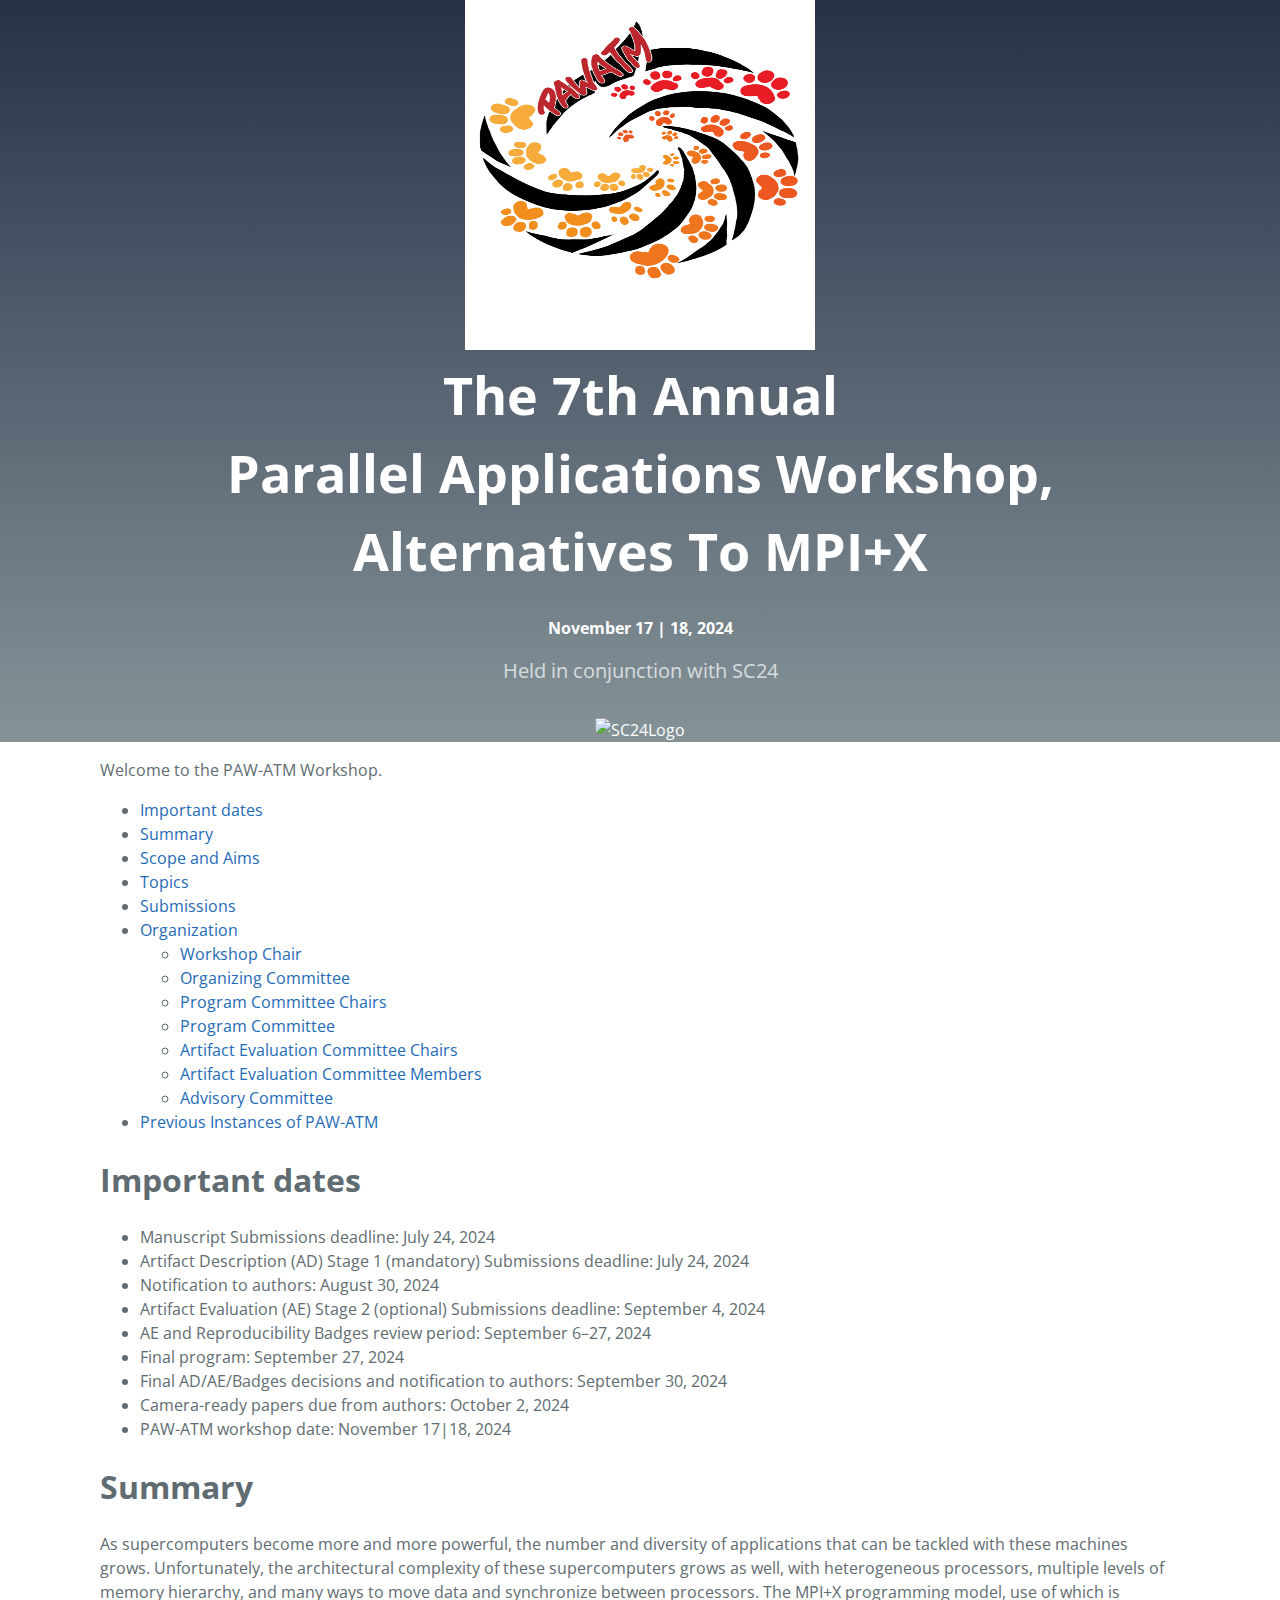
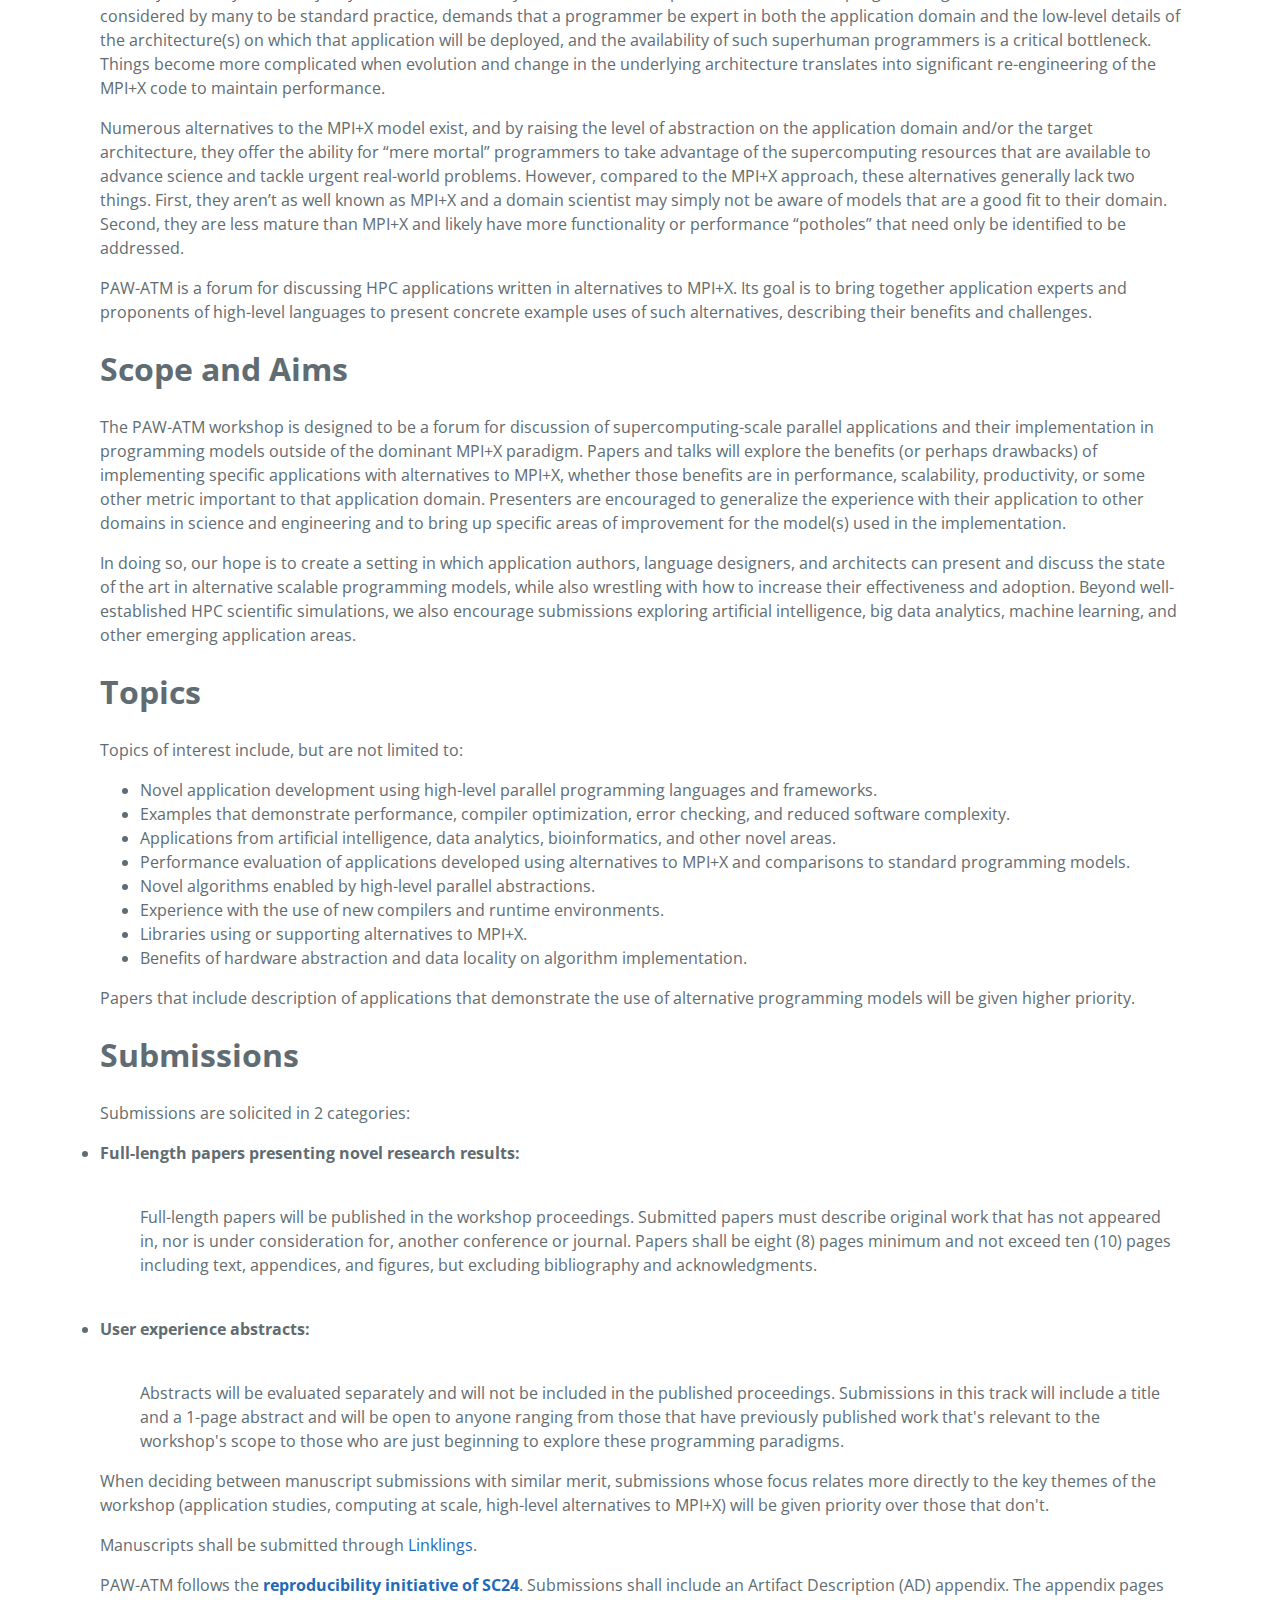
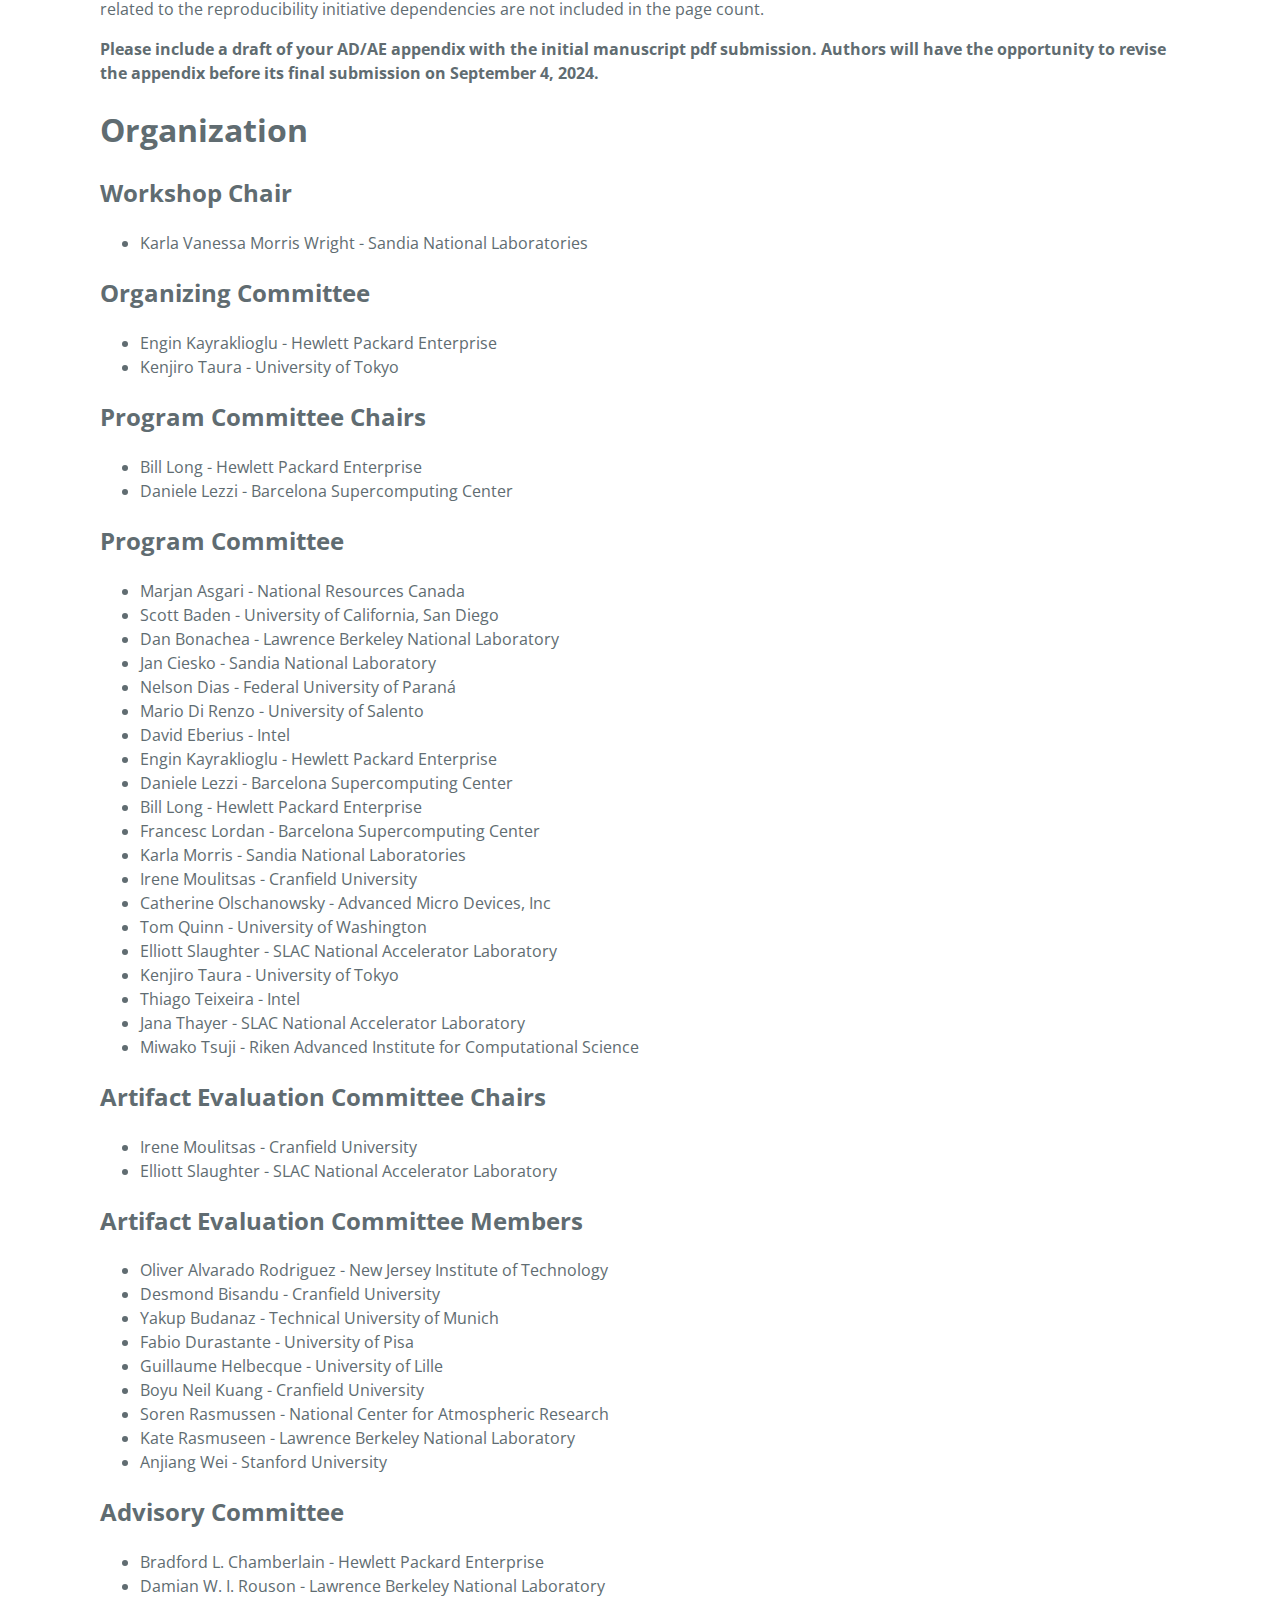
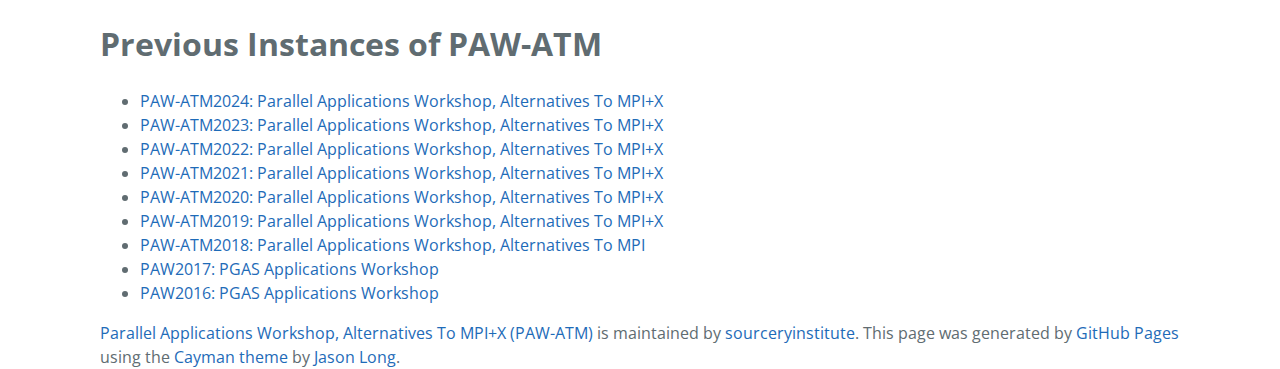
==== commit 032209dc: "Update for dates" ====
--- a/index.html
+++ b/index.html
@@ -11,9 +11,9 @@
   </head>
   <body>
     <section class="page-header">
-      <img src="PAW-ATM24-Logo.png" alt="PAW-ATMLogo" style="width:300px;height:300px;" >
+      <img src="PAW-ATM24-Logo.png" alt="PAW-ATMLogo" style="width:350px;height:350px;" >
       <!-- <h1 class="project-name" style="color:white;">Parallel Applications Workshop, Alternatives To MPI+X</h1> -->
-      <h1 class="project-name" style="color:#01090e">The 7th Annual <br> Parallel Applications Workshop, <br> Alternatives To MPI+X</h1>
+      <h1 class="project-name" style="color:#ffffff">The 7th Annual <br> Parallel Applications Workshop, <br> Alternatives To MPI+X</h1>
       <!-- <b>  Virtual Workshop Date TBD </b> -->
       <!-- <b>  Virtual Workshop </b> -->
       <!-- <br> <b>  Monday, November 18, 2024 </b>   -->
@@ -22,10 +22,11 @@
       <br> <b> Room 702 </b> 
       <br> <b> Hybrid Event </b>  -->
       <!-- <br> <b>Virtual Event </b>  -->
-      <h2 class="project-tagline" style="color:#01090e">Held in conjunction with <a href=https://sc24.supercomputing.org style="color:#01090e"; text-decoration: none;">SC24</a>
+      <h2 class="project-tagline" style="color:#ffffff">Held in conjunction with <a href=https://sc24.supercomputing.org style="color:#ffffff"; text-decoration: none;">SC24</a>
 </h2>
        <!-- <br> The International Conference for High Performance Computing, Networking, Storage and Analysis</h2> -->
-      <img src="SC24-Logo-W.jpg" alt="SC24Logo" style="width:70px;height:110px;" >
+      <img src="SC24-Logo-W.png" alt="SC24Logo" style="width:140px;height:80px;" >
+      <!-- <img src="SC24-Logo-B.png" alt="SC24Logo" style="width:140px;height:80px;" > -->
       <!-- <img src="SC24-Logo.png" alt="SC24Logo" style="width:70px;height:110px;" > -->
       <!-- <h2 class="project-tagline" style="color:#16222a"; text-decoration: none;">In cooperation with: </h2> -->
       <!-- <img src="IEEE_CS_Logo.gif" alt="IEEE_Logo" style="width:100px;height:60px;"> -->
@@ -72,8 +73,8 @@
 <ul>
   <li>Manuscript Submissions deadline: July 24, 2024 </li>
   <li>Artifact Description (AD) Stage 1 (mandatory) Submissions deadline: July 24, 2024</li>
-  <li>Manuscripts and AD review period: August 5–21, 2024</li>
-  <li>Building consensus: August 21–28, 2024</li>
+  <!-- <li>Manuscripts and AD review period: August 5–21, 2024</li> -->
+  <!-- <li>Building consensus: August 21–28, 2024</li> -->
   <li>Notification to authors: August 30, 2024</li>
   <li>Artifact Evaluation (AE) Stage 2 (optional) Submissions deadline: September 4, 2024</li>
   <li>AE and Reproducibility Badges review period: September 6–27, 2024</li>
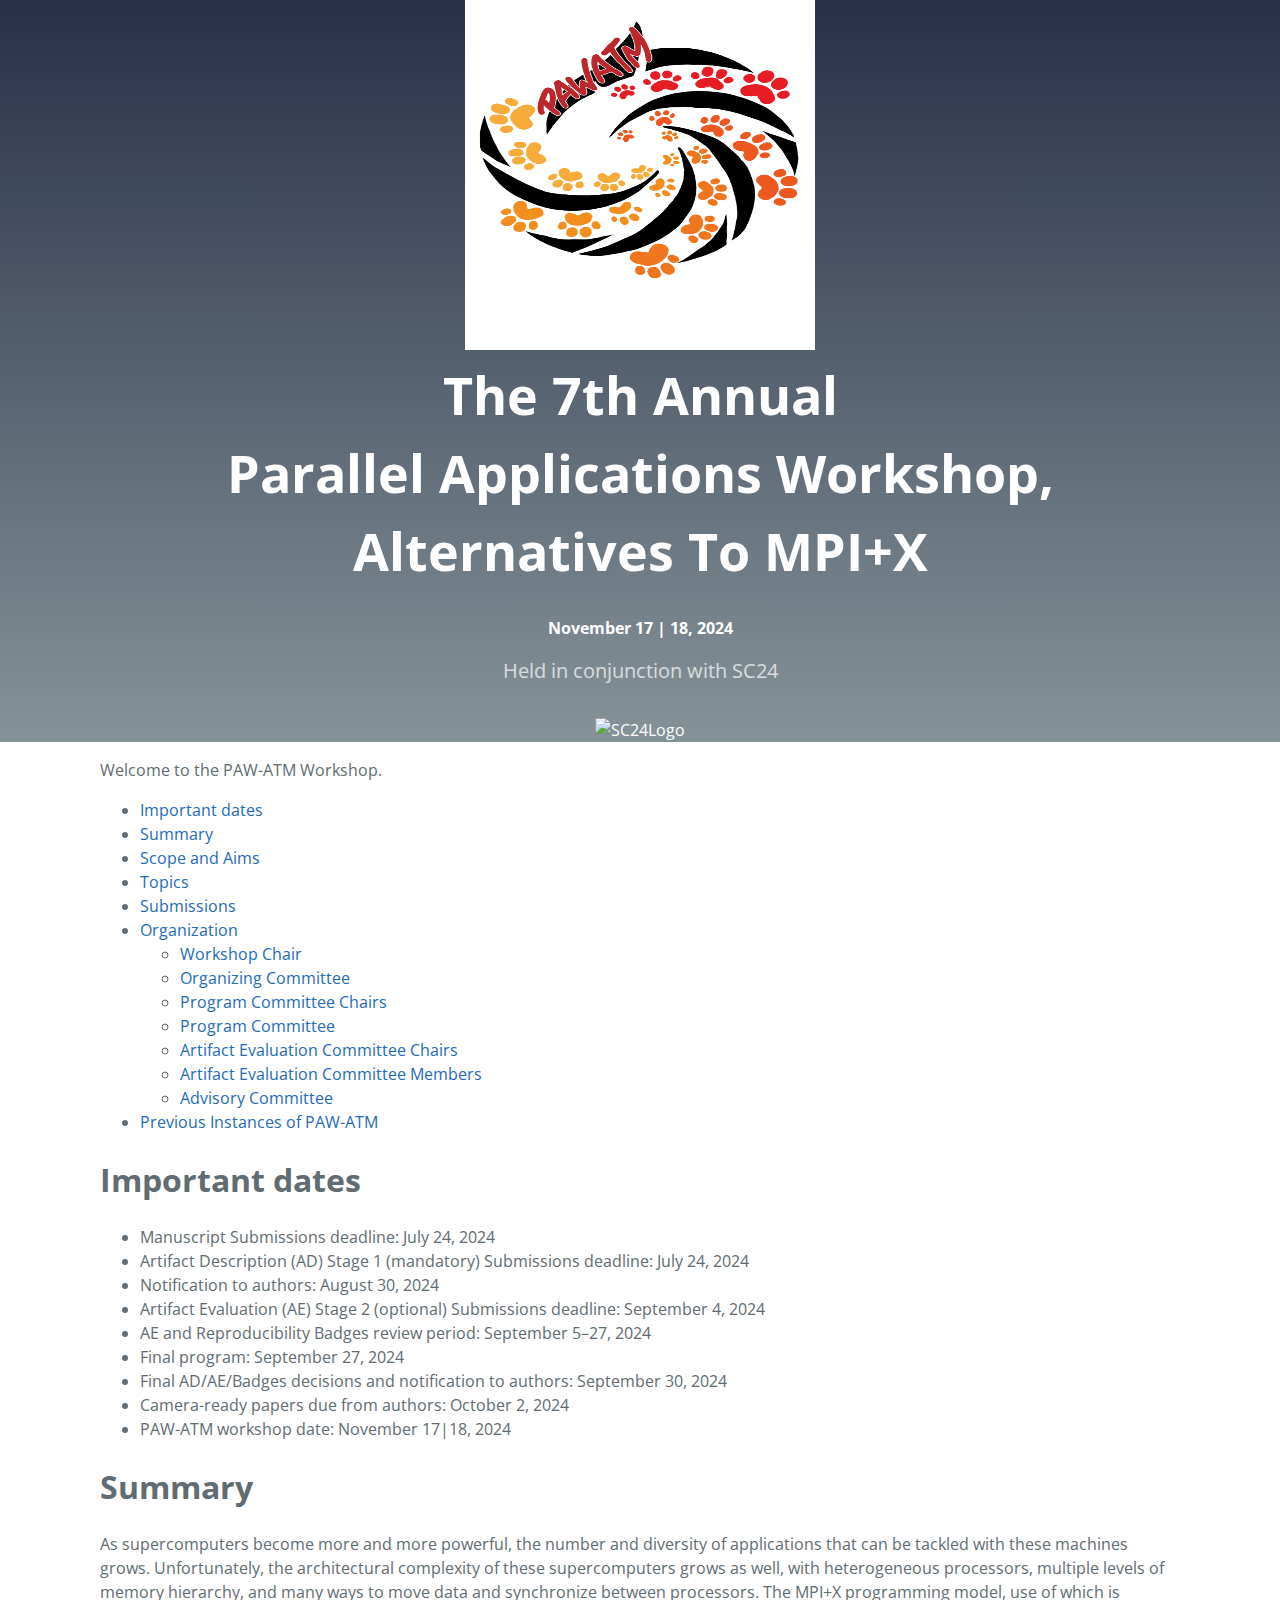
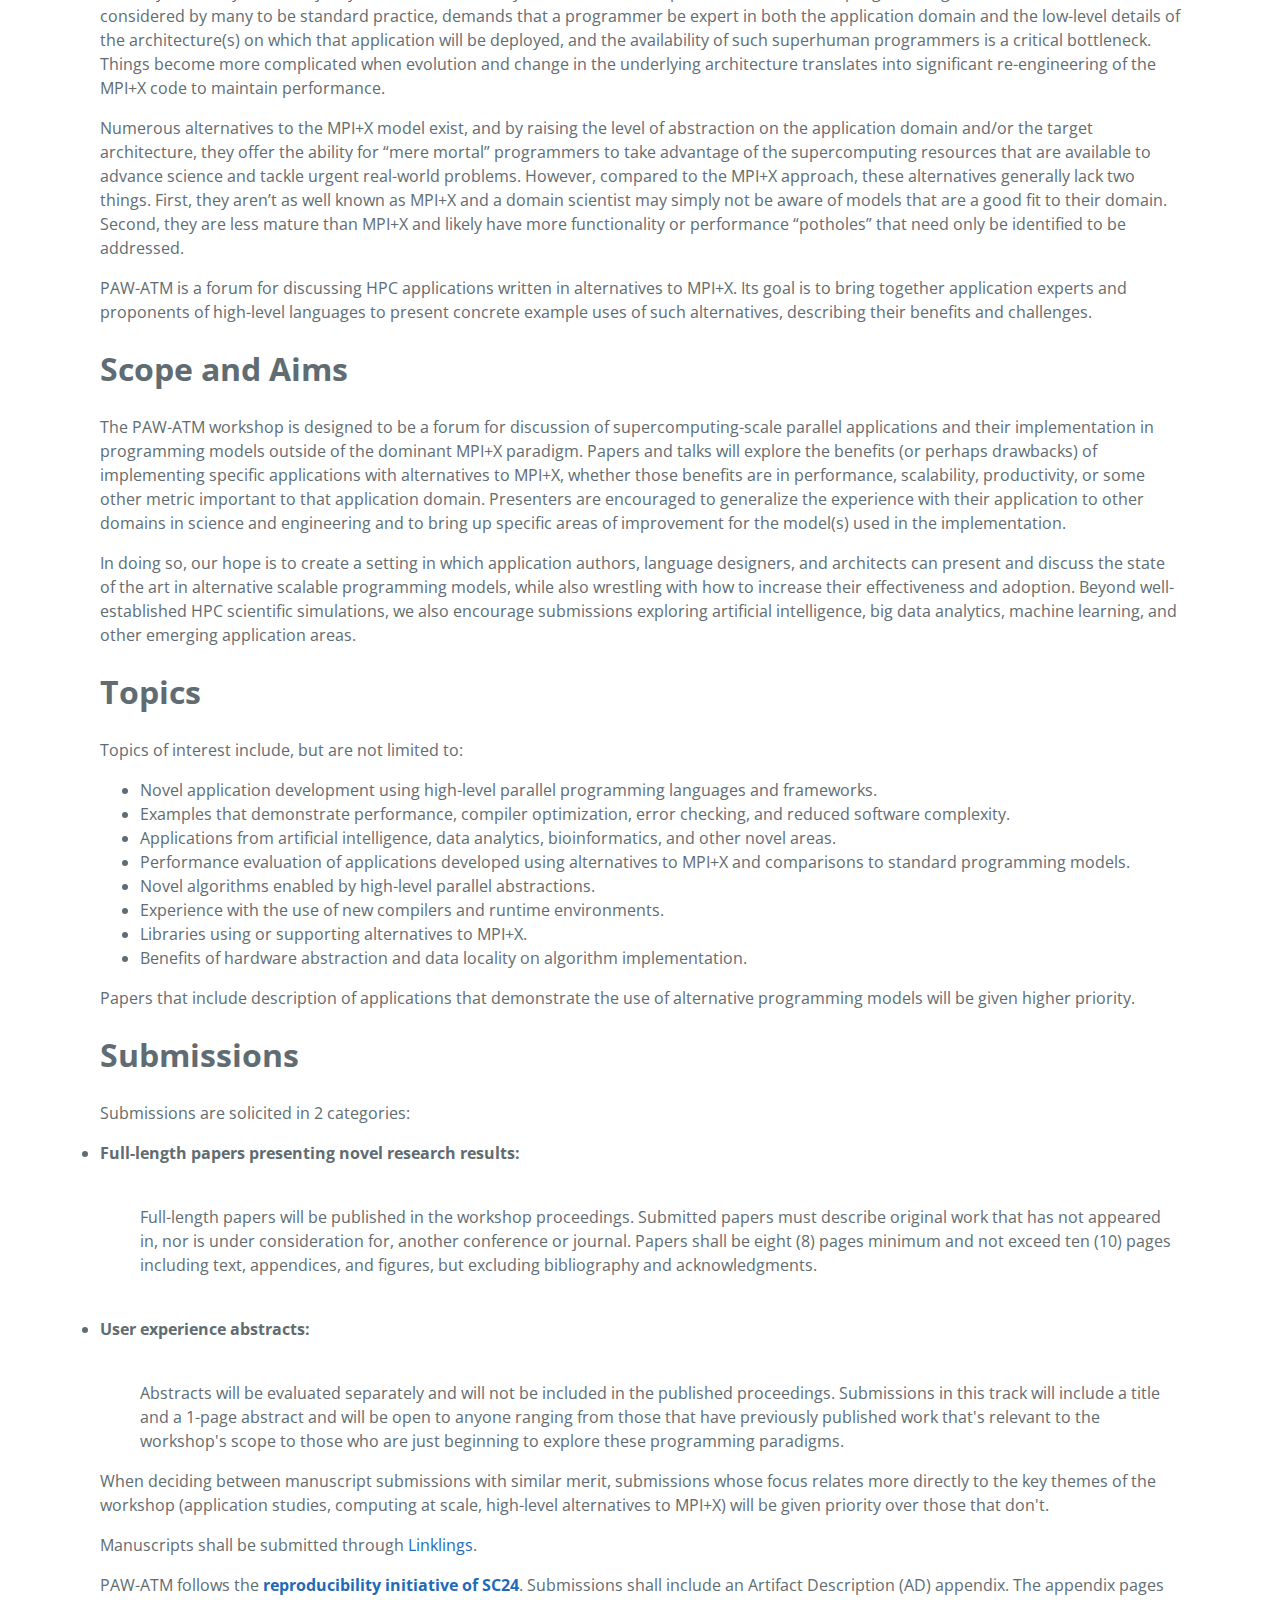
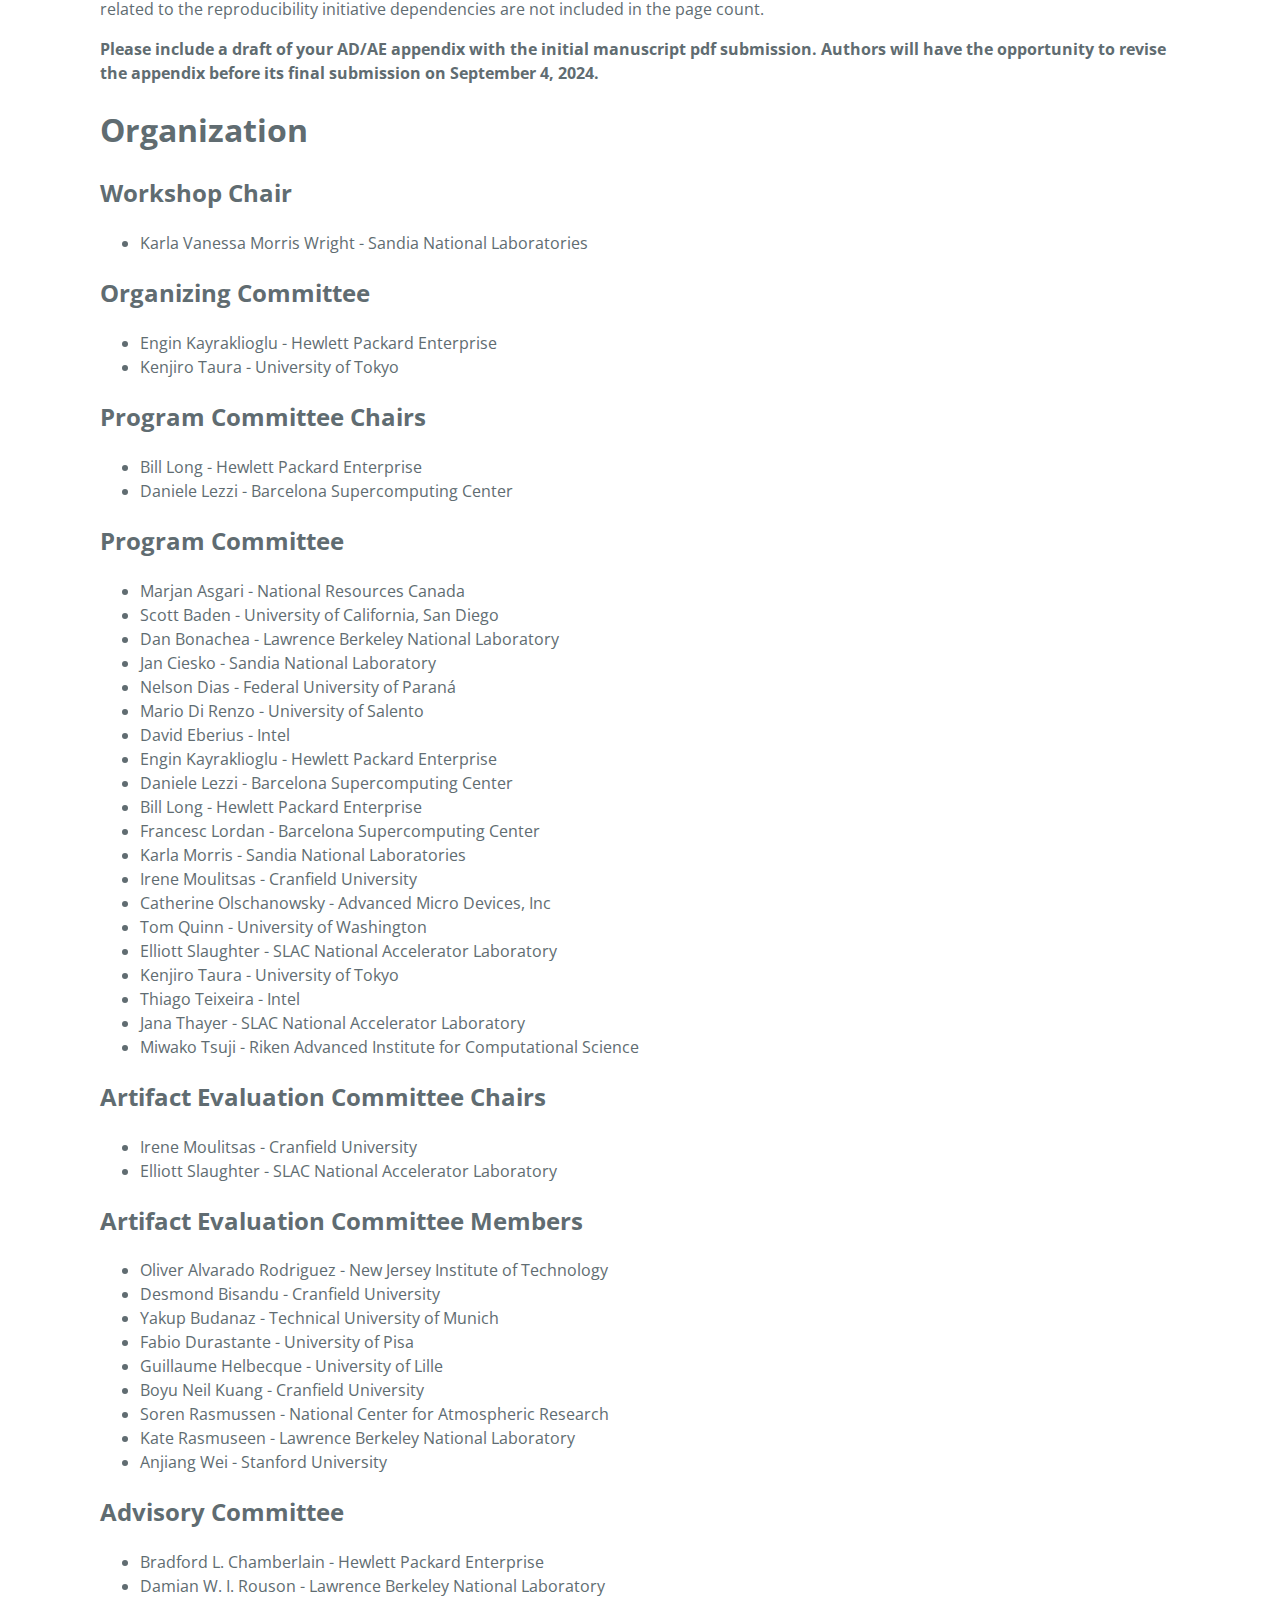
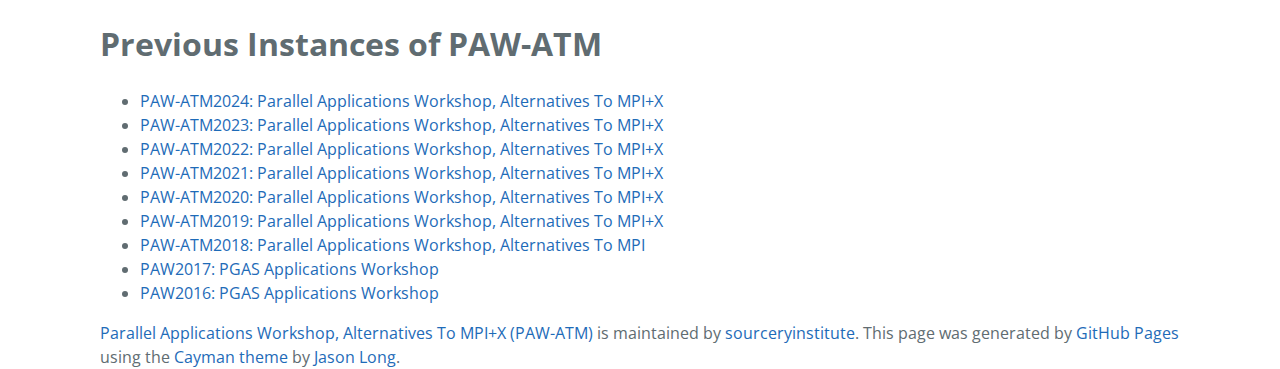
==== commit 461c21e8: "Update for dates" ====
--- a/index.html
+++ b/index.html
@@ -77,7 +77,7 @@
   <!-- <li>Building consensus: August 21–28, 2024</li> -->
   <li>Notification to authors: August 30, 2024</li>
   <li>Artifact Evaluation (AE) Stage 2 (optional) Submissions deadline: September 4, 2024</li>
-  <li>AE and Reproducibility Badges review period: September 6–27, 2024</li>
+  <li>AE and Reproducibility Badges review period: September 5–27, 2024</li>
   <li>Final program: September 27, 2024</li>
   <li>Final AD/AE/Badges decisions and notification to authors: September 30, 2024</li>
   <li>Camera-ready papers due from authors: October 2, 2024</li>
